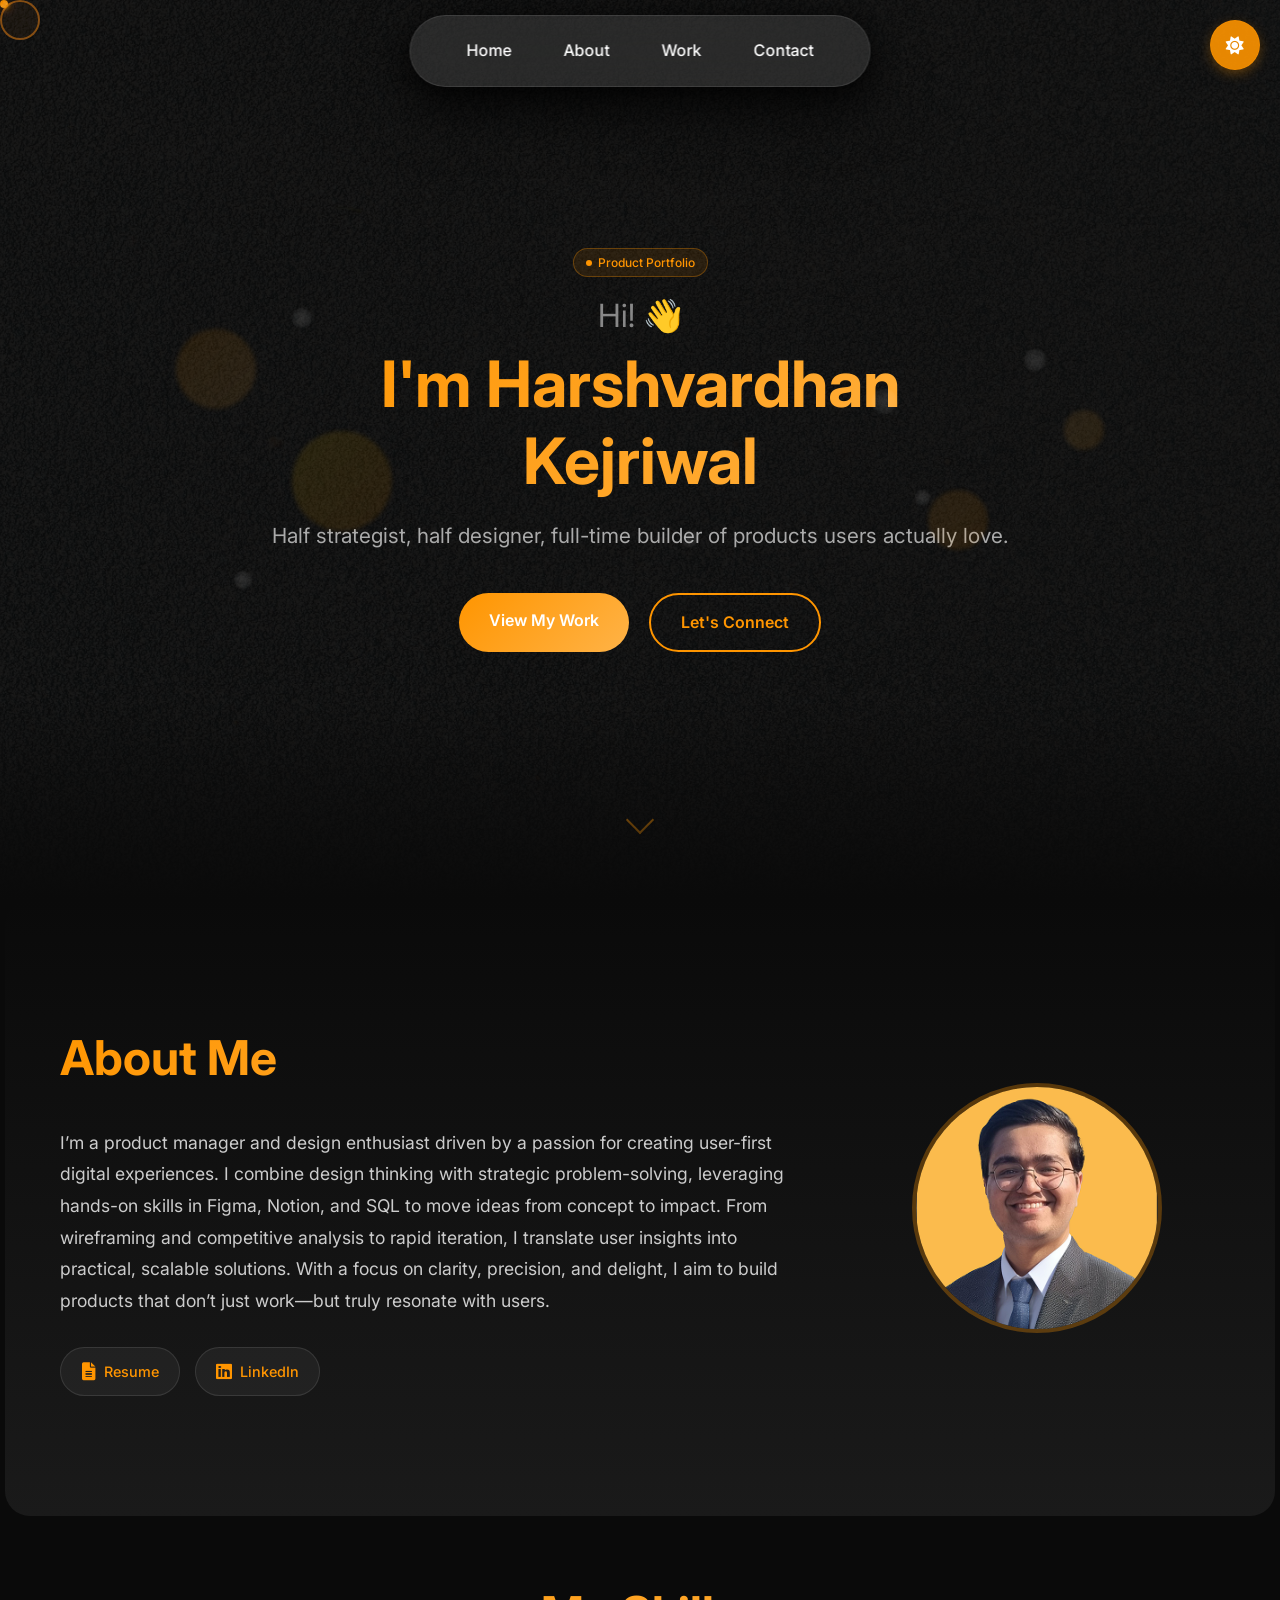
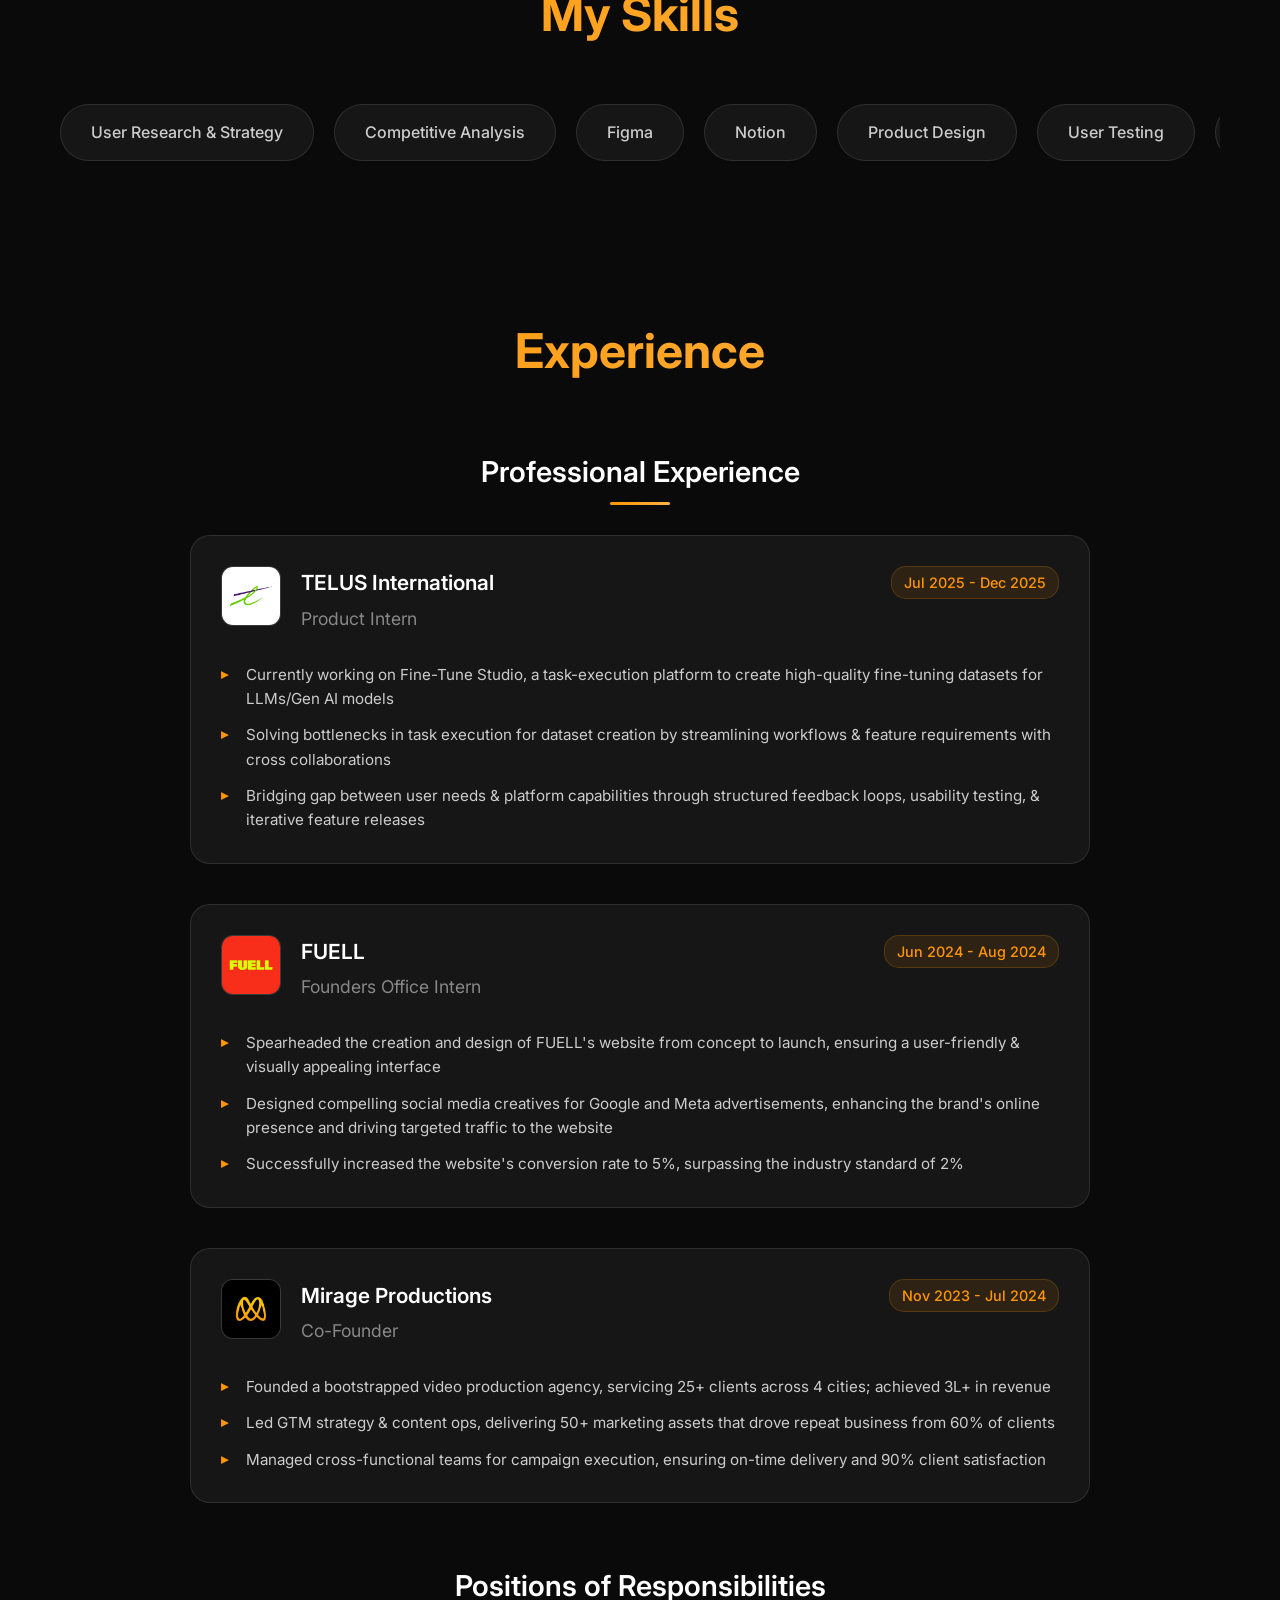
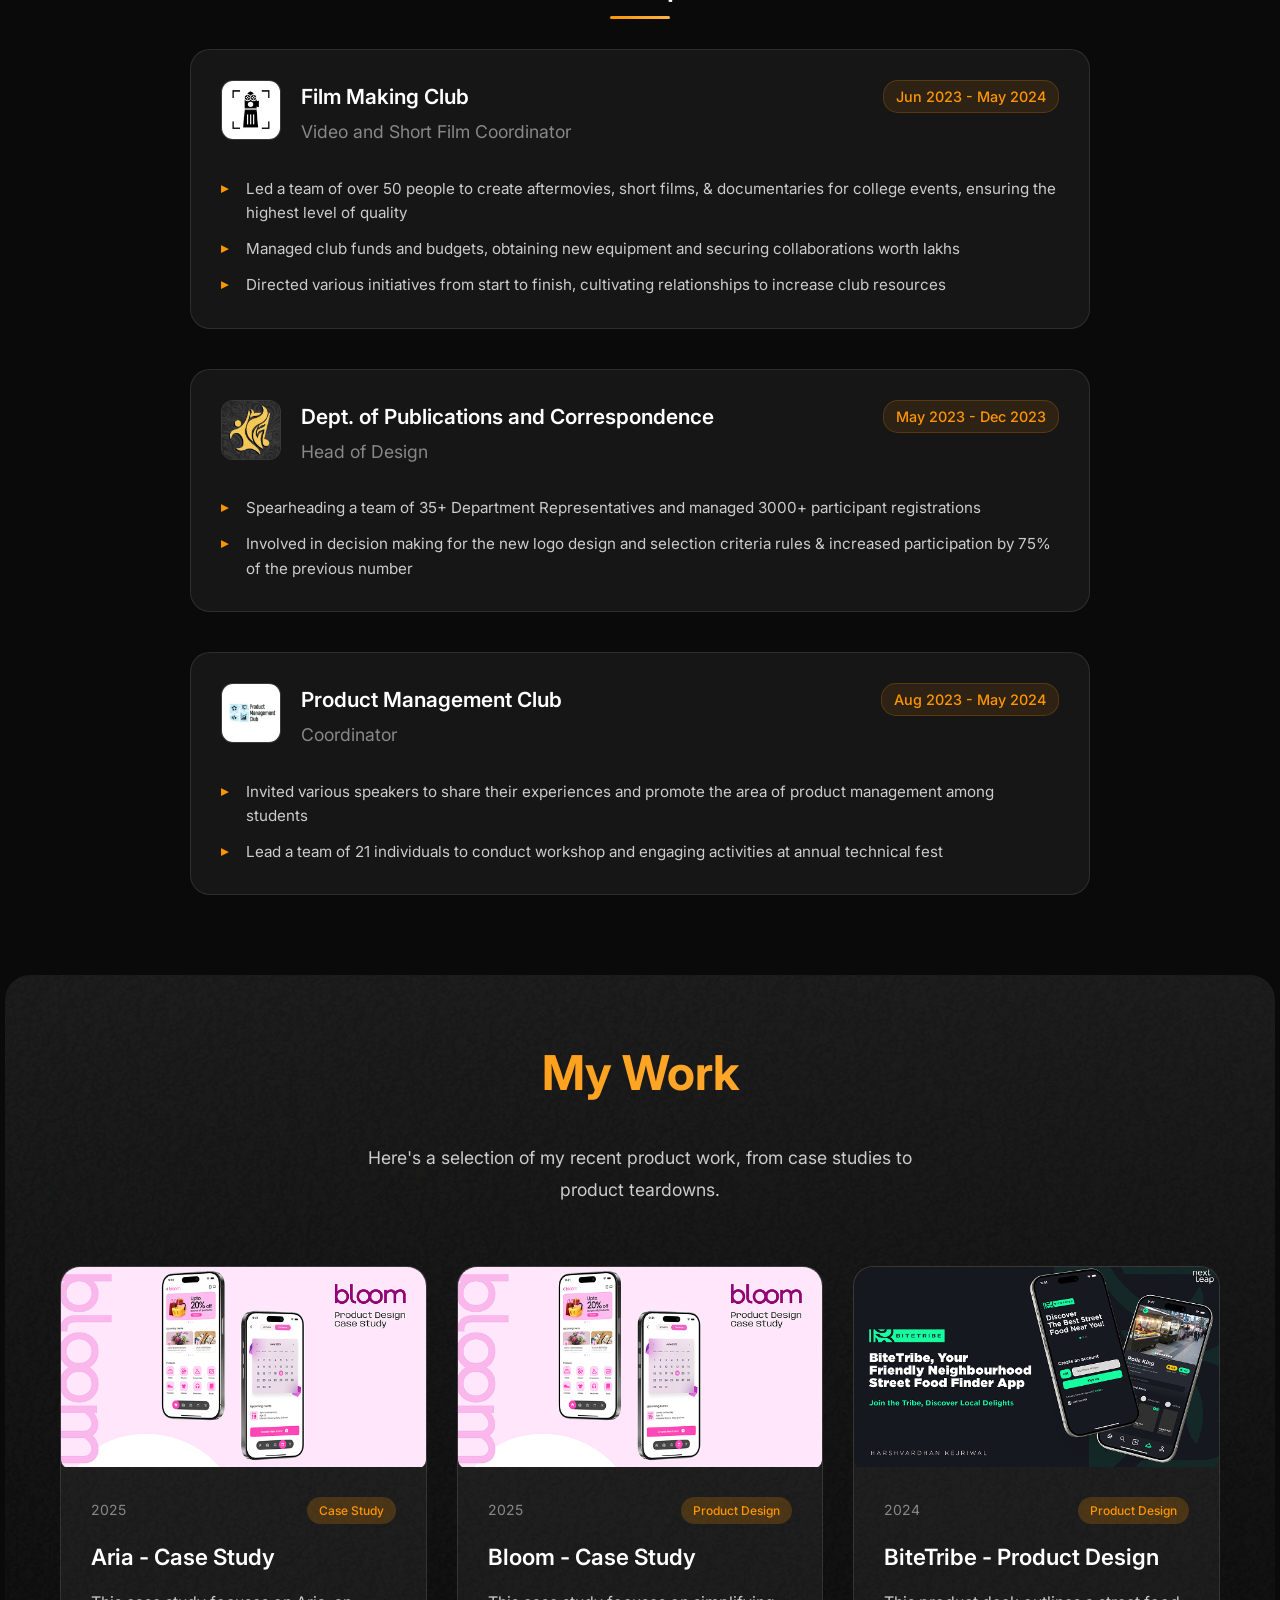
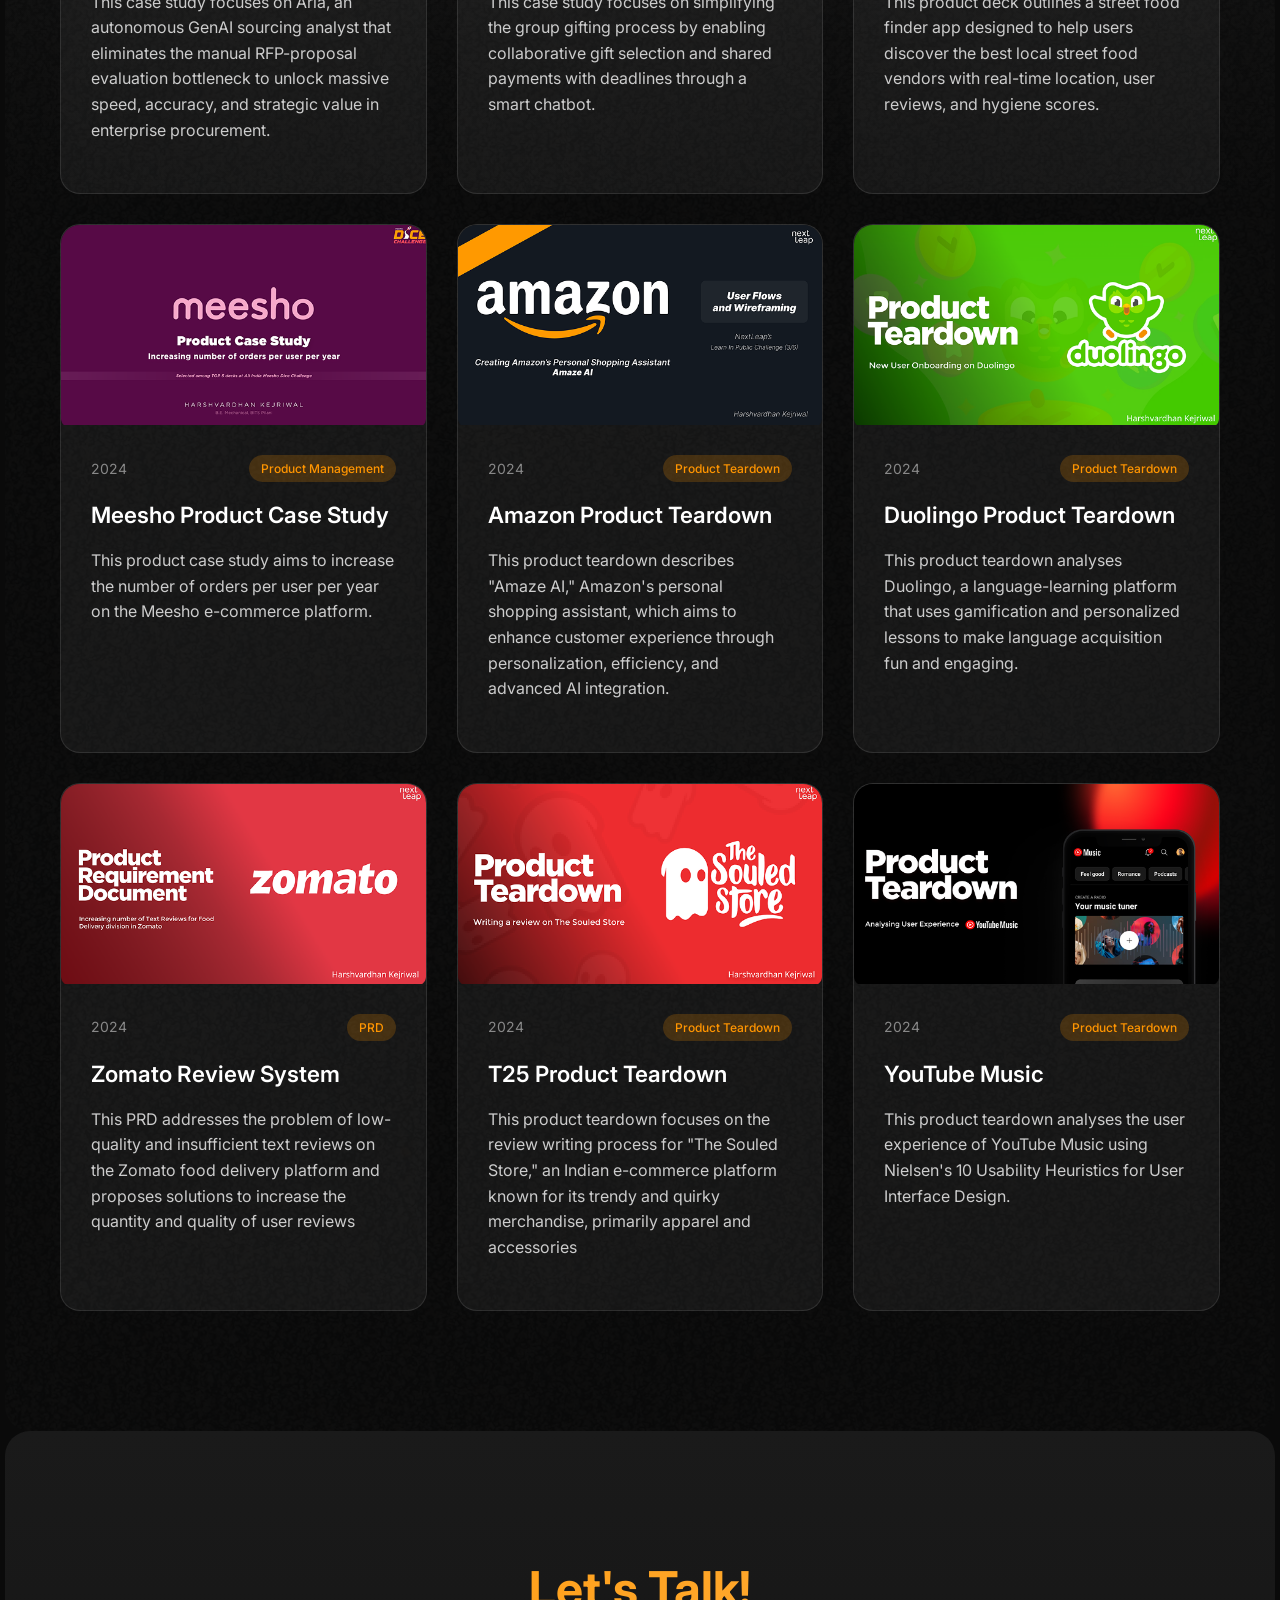
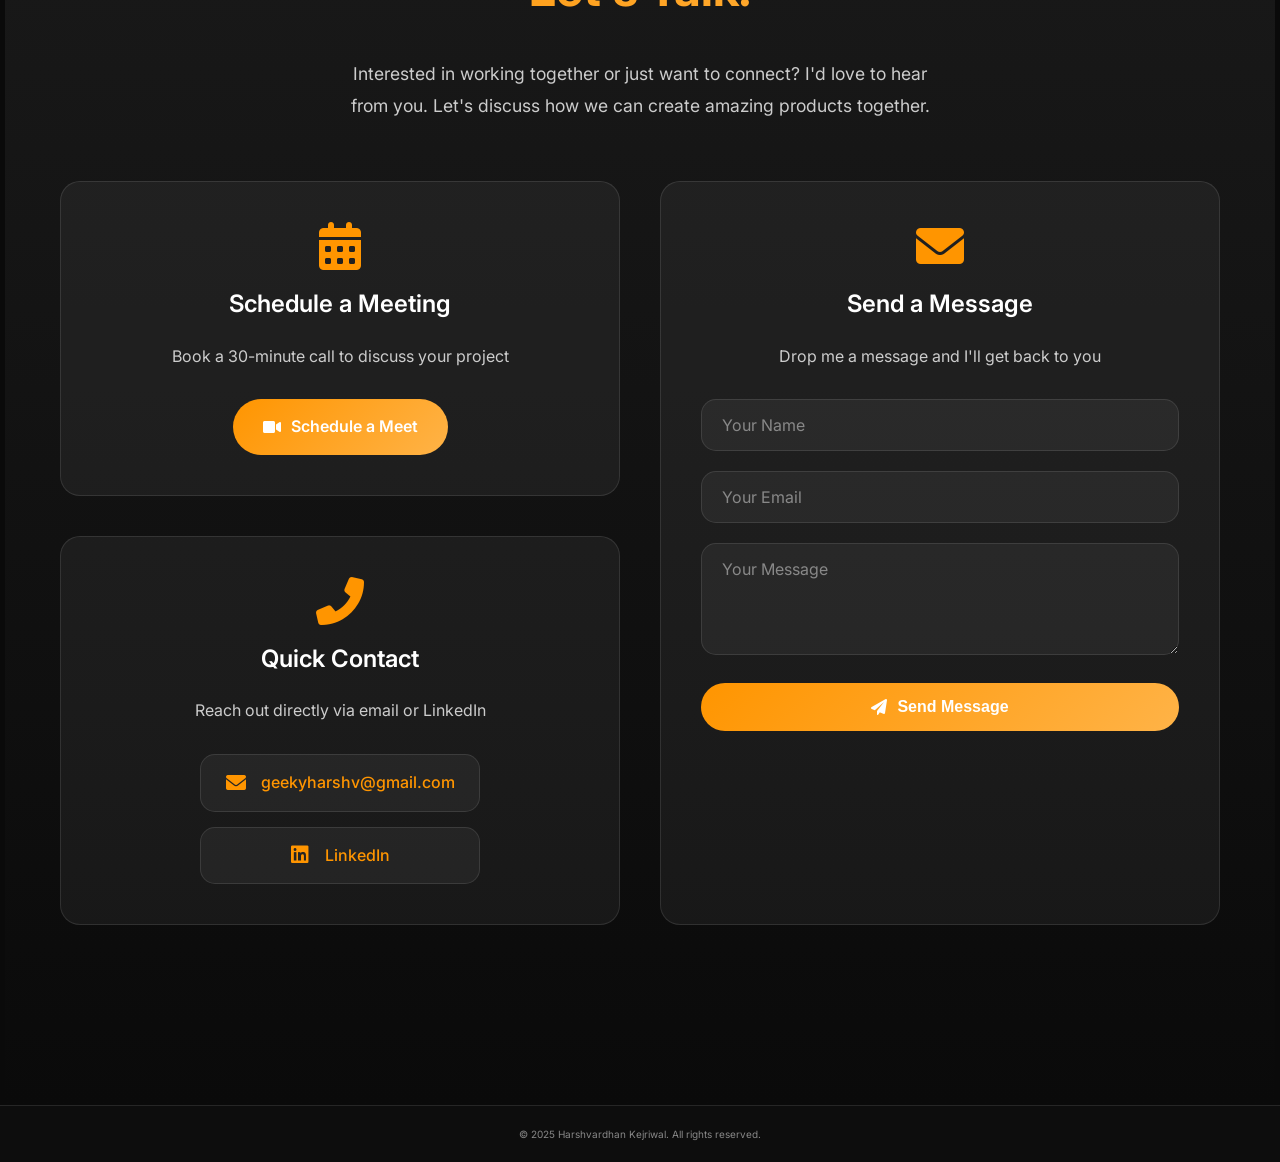
==== index.html @ 842f44b6 "Add EMA Case Study project card Added a new project card for the EMA Case Study, detailing the Aria " ====
<!DOCTYPE html>
<html lang="en">
<head>
    <meta charset="UTF-8">
    <meta name="viewport" content="width=device-width, initial-scale=1.0">
    <title>Harshvardhan Kejriwal - Product Manager</title>
    <link rel="stylesheet" href="styles.css">
    <link href="https://fonts.googleapis.com/css2?family=Inter:wght@300;400;500;600;700&display=swap" rel="stylesheet">
    <link rel="stylesheet" href="https://cdnjs.cloudflare.com/ajax/libs/font-awesome/6.0.0/css/all.min.css">
</head>
<body>
    <!-- Navigation -->
    <nav class="navbar">
        <div class="nav-container">
            <div class="hamburger">
                <span class="bar"></span>
                <span class="bar"></span>
                <span class="bar"></span>
            </div>
            <ul class="nav-menu">
                <li class="nav-item">
                    <a href="#home" class="nav-link">Home</a>
                </li>
                <li class="nav-item">
                    <a href="#about" class="nav-link">About</a>
                </li>
                <li class="nav-item">
                    <a href="#work" class="nav-link">Work</a>
                </li>
                <li class="nav-item">
                    <a href="#contact" class="nav-link">Contact</a>
                </li>
            </ul>
        </div>
    </nav>

    <!-- Theme Toggle Button (separate from navbar) -->
    <button class="theme-toggle" id="themeToggle" aria-label="Toggle dark/light mode">
        <i class="fas fa-sun" id="themeIcon"></i>
    </button>

    <!-- Hero Section -->
    <section id="home" class="hero">
        <div class="hero-container">
            <div class="hero-content">
                <div class="hero-shapes">
                    <div class="shape shape-1"></div>
                    <div class="shape shape-2"></div>
                    <div class="shape shape-3"></div>
                    <div class="shape shape-4"></div>
                    <div class="highlight-circle highlight-1"></div>
                    <div class="highlight-circle highlight-2"></div>
                    <div class="highlight-circle highlight-3"></div>
                    <div class="highlight-circle highlight-4"></div>
                    <div class="highlight-circle highlight-5"></div>
                    <div class="highlight-circle highlight-6"></div>
                </div>
                <div class="hero-text">
                    <div class="portfolio-banner">
                        <div class="blinking-dot"></div>
                        <span class="banner-text">Product Portfolio</span>
                    </div>
                    <h1 class="hero-title">
                        <span class="greeting">Hi! 👋</span>
                        <span class="name">
                            <span class="name-line-1">I'm Harshvardhan</span>
                            <span class="name-line-2">Kejriwal</span>
                        </span>
                    </h1>
                    <p class="hero-subtitle">Half strategist, half designer, full-time builder of products users actually love.</p>
                    <div class="hero-cta">
                        <a href="#work" class="btn btn-primary">View My Work</a>
                        <a href="#contact" class="btn btn-secondary">Let's Connect</a>
                    </div>
                </div>
            </div>
        </div>
        <div class="scroll-indicator">
            <div class="scroll-arrow"></div>
        </div>
    </section>

    <!-- About Section -->
    <section id="about" class="about">
        <div class="container">
            <div class="about-content">
                <div class="about-text">
                    <h2 class="section-title">About Me</h2>
                    <p class="about-description">
                     I’m a product manager and design enthusiast driven by a passion for creating user-first digital experiences. I combine design thinking with strategic problem-solving, leveraging hands-on skills in Figma, Notion, and SQL to move ideas from concept to impact. From wireframing and competitive analysis to rapid iteration, I translate user insights into practical, scalable solutions. With a focus on clarity, precision, and delight, I aim to build products that don’t just work—but truly resonate with users.</p>
                    <div class="contact-info">
                        
                        <div class="social-links">
                            <a href="https://drive.google.com/file/d/12u9jmkGFgWWk73PGQiX0jf3gZsMdzlxS/view?usp=sharing" target="_blank" class="social-link resume-btn">
                                <i class="fas fa-file-alt"></i>
                                <span>Resume</span>
                            </a>
                            <a href="https://www.linkedin.com/in/harshvkejriwal/" class="social-link">
                                <i class="fab fa-linkedin"></i>
                                <span>LinkedIn</span>
                            </a>
                        </div>
                    </div>
                </div>
                <div class="about-image">
                    <img src="images/pfp.png" alt="Harshvardhan Kejriwal" class="profile-image">
                </div>
            </div>
        </div>
    </section>

    <!-- Skills Section -->
    <section class="skills">
        <div class="container">
            <h2 class="section-title">My Skills</h2>
            <div class="skills-banner">
                <div class="skills-track">
                    <div class="skill-item">User Research & Strategy</div>
                    <div class="skill-item">Competitive Analysis</div>
                    <div class="skill-item">Figma</div>
                    <div class="skill-item">Notion</div>
                    <div class="skill-item">Product Design</div>
                    <div class="skill-item">User Testing</div>
                    <div class="skill-item">Wireframing</div>
                    <div class="skill-item">SQL</div>
                    <div class="skill-item">Agile Methodology</div>
                    <div class="skill-item">Data Analysis</div>
                    <div class="skill-item">Product Strategy</div>
                    <div class="skill-item">Market Research</div>
                    <div class="skill-item">User Experience Design</div>
                    <div class="skill-item">Product Management</div>
                    <div class="skill-item">Strategic Planning</div>
                    <div class="skill-item">User Research & Strategy</div>
                    <div class="skill-item">Competitive Analysis</div>
                    <div class="skill-item">Figma</div>
                    <div class="skill-item">Notion</div>
                    <div class="skill-item">Product Design</div>
                    <div class="skill-item">User Testing</div>
                    <div class="skill-item">Wireframing</div>
                    <div class="skill-item">SQL</div>
                    <div class="skill-item">Agile Methodology</div>
                    <div class="skill-item">Data Analysis</div>
                    <div class="skill-item">Product Strategy</div>
                    <div class="skill-item">Market Research</div>
                    <div class="skill-item">User Experience Design</div>
                    <div class="skill-item">Product Management</div>
                    <div class="skill-item">Strategic Planning</div>
                    <div class="skill-item">User Research & Strategy</div>
                    <div class="skill-item">Competitive Analysis</div>
                    <div class="skill-item">Figma</div>
                    <div class="skill-item">Notion</div>
                    <div class="skill-item">Product Design</div>
                    <div class="skill-item">User Testing</div>
                    <div class="skill-item">Wireframing</div>
                    <div class="skill-item">SQL</div>
                    <div class="skill-item">Agile Methodology</div>
                    <div class="skill-item">Data Analysis</div>
                    <div class="skill-item">Product Strategy</div>
                    <div class="skill-item">Market Research</div>
                    <div class="skill-item">User Experience Design</div>
                    <div class="skill-item">Product Management</div>
                    <div class="skill-item">Strategic Planning</div>
                </div>
            </div>
            
            <!-- Second skills banner - mobile only, scrolls left to right -->
            <div class="skills-banner-reverse">
                <div class="skills-track-reverse">
                    <div class="skill-item">User Research & Strategy</div>
                    <div class="skill-item">Competitive Analysis</div>
                    <div class="skill-item">Figma</div>
                    <div class="skill-item">Notion</div>
                    <div class="skill-item">Product Design</div>
                    <div class="skill-item">User Testing</div>
                    <div class="skill-item">Wireframing</div>
                    <div class="skill-item">SQL</div>
                    <div class="skill-item">Agile Methodology</div>
                    <div class="skill-item">Data Analysis</div>
                    <div class="skill-item">Product Strategy</div>
                    <div class="skill-item">Market Research</div>
                    <div class="skill-item">User Experience Design</div>
                    <div class="skill-item">Product Management</div>
                    <div class="skill-item">Strategic Planning</div>
                    <div class="skill-item">User Research & Strategy</div>
                    <div class="skill-item">Competitive Analysis</div>
                    <div class="skill-item">Figma</div>
                    <div class="skill-item">Notion</div>
                    <div class="skill-item">Product Design</div>
                    <div class="skill-item">User Testing</div>
                    <div class="skill-item">Wireframing</div>
                    <div class="skill-item">SQL</div>
                    <div class="skill-item">Agile Methodology</div>
                    <div class="skill-item">Data Analysis</div>
                    <div class="skill-item">Product Strategy</div>
                    <div class="skill-item">Market Research</div>
                    <div class="skill-item">User Experience Design</div>
                    <div class="skill-item">Product Management</div>
                    <div class="skill-item">Strategic Planning</div>
                    <div class="skill-item">User Research & Strategy</div>
                    <div class="skill-item">Competitive Analysis</div>
                    <div class="skill-item">Figma</div>
                    <div class="skill-item">Notion</div>
                    <div class="skill-item">Product Design</div>
                    <div class="skill-item">User Testing</div>
                    <div class="skill-item">Wireframing</div>
                    <div class="skill-item">SQL</div>
                    <div class="skill-item">Agile Methodology</div>
                    <div class="skill-item">Data Analysis</div>
                    <div class="skill-item">Product Strategy</div>
                    <div class="skill-item">Market Research</div>
                    <div class="skill-item">User Experience Design</div>
                    <div class="skill-item">Product Management</div>
                    <div class="skill-item">Strategic Planning</div>
                </div>
            </div>
        </div>
    </section>

    <!-- Experience Section -->
    <section class="experience">
        <div class="container">
            <h2 class="section-title">Experience</h2>
            
            <!-- Professional Experience -->
            <div class="experience-subsection">
                <h3 class="subsection-title">Professional Experience</h3>
                <div class="experience-list">
                    <!-- TELUS International -->
                    <div class="experience-item">
                        <div class="experience-header">
                            <div class="company-logo">
                                <img src="images/telus.png" alt="TELUS International Logo" class="logo-placeholder">
                            </div>
                            <div class="company-details">
                                <div class="company-info">
                                    <h4 class="company-name">TELUS International</h4>
                                    <p class="company-location">Product Intern</p>
                                </div>
                                <div class="date-info">
                                    <p class="date-range">Jul 2025 - Dec 2025</p>
                                </div>
                            </div>
                        </div>
                        <div class="experience-description">
                            <ul class="experience-points">
                                <li>Currently working on Fine-Tune Studio, a task-execution platform to create high-quality fine-tuning datasets for LLMs/Gen AI models</li>
                                <li>Solving bottlenecks in task execution for dataset creation by streamlining workflows & feature requirements with cross collaborations</li>
                                <li>Bridging gap between user needs & platform capabilities through structured feedback loops, usability testing, & iterative feature releases</li>
                            </ul>
                        </div>
                    </div>

                    <!-- FUELL -->
                    <div class="experience-item">
                        <div class="experience-header">
                            <div class="company-logo">
                                <img src="images/fuell.png" alt="FUELL Logo" class="logo-placeholder">
                            </div>
                            <div class="company-details">
                                <div class="company-info">
                                    <h4 class="company-name">FUELL</h4>
                                    <p class="company-location">Founders Office Intern</p>
                                </div>
                                <div class="date-info">
                                    <p class="date-range">Jun 2024 - Aug 2024</p>
                                </div>
                            </div>
                        </div>
                        <div class="experience-description">
                            <ul class="experience-points">
                                <li>Spearheaded the creation and design of FUELL's website from concept to launch, ensuring a user-friendly & visually appealing interface</li>
                                <li>Designed compelling social media creatives for Google and Meta advertisements, enhancing the brand's online presence and driving targeted traffic to the website</li>
                                <li>Successfully increased the website's conversion rate to 5%, surpassing the industry standard of 2%</li>
                            </ul>
                        </div>
                    </div>

                    <!-- Mirage Productions -->
                    <div class="experience-item">
                        <div class="experience-header">
                            <div class="company-logo">
                                <img src="images/mirage.png" alt="Mirage Productions Logo" class="logo-placeholder">
                            </div>
                            <div class="company-details">
                                <div class="company-info">
                                    <h4 class="company-name">Mirage Productions</h4>
                                    <p class="company-location">Co-Founder</p>
                                </div>
                                <div class="date-info">
                                    <p class="date-range">Nov 2023 - Jul 2024</p>
                                </div>
                            </div>
                        </div>
                        <div class="experience-description">
                            <ul class="experience-points">
                                <li>Founded a bootstrapped video production agency, servicing 25+ clients across 4 cities; achieved 3L+ in revenue</li>
                                <li>Led GTM strategy & content ops, delivering 50+ marketing assets that drove repeat business from 60% of clients</li>
                                <li>Managed cross-functional teams for campaign execution, ensuring on-time delivery and 90% client satisfaction</li>
                            </ul>
                        </div>
                    </div>
                </div>
            </div>

            <!-- Positions of Responsibilities -->
            <div class="experience-subsection">
                <h3 class="subsection-title">Positions of Responsibilities</h3>
                <div class="experience-list">
                    <!-- Film Making Club -->
                    <div class="experience-item">
                        <div class="experience-header">
                            <div class="company-logo">
                                <img src="images/fmac.png" alt="Film Making Club Logo" class="logo-placeholder">
                            </div>
                            <div class="company-details">
                                <div class="company-info">
                                    <h4 class="company-name">Film Making Club</h4>
                                    <p class="company-location">Video and Short Film Coordinator</p>
                                </div>
                                <div class="date-info">
                                    <p class="date-range">Jun 2023 - May 2024</p>
                                </div>
                            </div>
                        </div>
                        <div class="experience-description">
                            <ul class="experience-points">
                                <li>Led a team of over 50 people to create aftermovies, short films, & documentaries for college events, ensuring the highest level of quality</li>
                                <li>Managed club funds and budgets, obtaining new equipment and securing collaborations worth lakhs</li>
                                <li>Directed various initiatives from start to finish, cultivating relationships to increase club resources</li>
                            </ul>
                        </div>
                    </div>

                    <!-- Department of Publications and Correspondence -->
                    <div class="experience-item">
                        <div class="experience-header">
                            <div class="company-logo">
                                <img src="images/oasis.png" alt="DPC Logo" class="logo-placeholder">
                            </div>
                            <div class="company-details">
                                <div class="company-info">
                                    <h4 class="company-name">Dept. of Publications and Correspondence</h4>
                                    <p class="company-location">Head of Design</p>
                                </div>
                                <div class="date-info">
                                    <p class="date-range">May 2023 - Dec 2023</p>
                                </div>
                            </div>
                        </div>
                        <div class="experience-description">
                            <ul class="experience-points">
                                <li>Spearheading a team of 35+ Department Representatives and managed 3000+ participant registrations</li>
                                <li>Involved in decision making for the new logo design and selection criteria rules & increased participation by 75% of the previous number</li>
                            </ul>
                        </div>
                    </div>

                    <!-- Product Management Club -->
                    <div class="experience-item">
                        <div class="experience-header">
                            <div class="company-logo">
                                <img src="images/pmc.png" alt="Product Management Club Logo" class="logo-placeholder">
                            </div>
                            <div class="company-details">
                                <div class="company-info">
                                    <h4 class="company-name">Product Management Club</h4>
                                    <p class="company-location">Coordinator</p>
                                </div>
                                <div class="date-info">
                                    <p class="date-range">Aug 2023 - May 2024</p>
                                </div>
                            </div>
                        </div>
                        <div class="experience-description">
                            <ul class="experience-points">
                                <li>Invited various speakers to share their experiences and promote the area of product management among students</li>
                                <li>Lead a team of 21 individuals to conduct workshop and engaging activities at annual technical fest</li>
                            </ul>
                        </div>
                    </div>
                </div>
            </div>
        </div>
    </section>

    <!-- Work Section -->
    <section id="work" class="work">
        <div class="container">
            <h2 class="section-title">My Work</h2>
            <p class="work-subtitle">Here's a selection of my recent product work, from case studies to product teardowns.</p>
            
            <div class="projects-grid">
                
                <!-- EMA Case Study -->
                <a href="https://drive.google.com/file/d/1yDCUjzxm9ShjIXwjKSyTzYpNZ_ElBjl3/view?usp=sharing" class="project-card" data-category="design">
                    <div class="project-image">
                        <img src="images/bloom.png" alt="EMA Case Study" class="project-img">
                    </div>
                    <div class="project-content">
                        <div class="project-meta">
                            <span class="project-year">2025</span>
                            <span class="project-type">Case Study</span>
                        </div>
                        <h3 class="project-title">Aria - Case Study</h3>
                        <p class="project-description">
                        This case study focuses on Aria, an autonomous GenAI sourcing analyst that eliminates the manual RFP-proposal evaluation bottleneck to unlock massive speed, accuracy, and strategic value in enterprise procurement. 
                        </p>
                    </div>
                </a>
                
                <!-- Bloom Case Study -->
                <a href="https://drive.google.com/file/d/1uABI4qxFyr0lM6EVst3Oq7-FRAPfyvZG/view?usp=drive_link" class="project-card" data-category="design">
                    <div class="project-image">
                        <img src="images/bloom.png" alt="Bloom Case Study" class="project-img">
                    </div>
                    <div class="project-content">
                        <div class="project-meta">
                            <span class="project-year">2025</span>
                            <span class="project-type">Product Design</span>
                        </div>
                        <h3 class="project-title">Bloom - Case Study</h3>
                        <p class="project-description">
                        This case study focuses on simplifying the group gifting process by enabling collaborative gift selection and shared payments with deadlines through a smart chatbot.
                        </p>
                    </div>
                </a>

                <!-- BiteTribe -->
                <a href="https://drive.google.com/file/d/1mgnSDeqNPqGFuQa694yXzxkPEVkaaM9B/view?usp=drive_link" class="project-card" data-category="design">
                    <div class="project-image">
                        <img src="images/bt.png" alt="BiteTribe Product Design" class="project-img">
                    </div>
                    <div class="project-content">
                        <div class="project-meta">
                            <span class="project-year">2024</span>
                            <span class="project-type">Product Design</span>
                        </div>
                        <h3 class="project-title">BiteTribe - Product Design</h3>
                        <p class="project-description">
                        This product deck outlines a street food finder app designed to help users discover the best local street food vendors with real-time location, user reviews, and hygiene scores.
                        </p>
                    </div>
                </a>

                <!-- Meesho Product Case Study -->
                <a href="https://drive.google.com/file/d/1wNWatgPhbiWmhdEem_dWnPqIXs8WTe4U/view?usp=drive_link" class="project-card" data-category="management">
                    <div class="project-image">
                        <img src="images/meesho.png" alt="Meesho Product Case Study" class="project-img">
                    </div>
                    <div class="project-content">
                        <div class="project-meta">
                            <span class="project-year">2024</span>
                            <span class="project-type">Product Management</span>
                        </div>
                        <h3 class="project-title">Meesho Product Case Study</h3>
                        <p class="project-description">
                        This product case study aims to increase the number of orders per user per year on the Meesho e-commerce platform.
                        </p>
                    </div>
                </a>

                <!-- Amazon Product Teardown -->
                <a href="https://drive.google.com/file/d/1ET9tz7u6yk0K_PJv2mmPDiyQP0XYNQAS/view?usp=drive_link" class="project-card" data-category="research">
                    <div class="project-image">
                        <img src="images/amazon.png" alt="Amazon Product Teardown" class="project-img">
                    </div>
                    <div class="project-content">
                        <div class="project-meta">
                            <span class="project-year">2024</span>
                            <span class="project-type">Product Teardown</span>
                        </div>
                        <h3 class="project-title">Amazon Product Teardown</h3>
                        <p class="project-description">
                        This product teardown describes "Amaze AI," Amazon's personal shopping assistant, which aims to enhance customer experience through personalization, efficiency, and advanced AI integration.
                        </p>
                    </div>
                </a>

                <!-- Duolingo Product Teardown -->
                <a href="https://drive.google.com/file/d/1VDbjs-w2ZZbPl_LgHz4uC6kezXgsH-TI/view?usp=drive_link" class="project-card" data-category="research">
                    <div class="project-image">
                        <img src="images/duolingo.png" alt="Duolingo Product Teardown" class="project-img">
                    </div>
                    <div class="project-content">
                        <div class="project-meta">
                            <span class="project-year">2024</span>
                            <span class="project-type">Product Teardown</span>
                        </div>
                        <h3 class="project-title">Duolingo Product Teardown</h3>
                        <p class="project-description">
                        This product teardown analyses Duolingo, a language-learning platform that uses gamification and personalized lessons to make language acquisition fun and engaging.
                        </p>
                    </div>
                </a>

                <!-- Zomato Review System -->
                <a href="https://drive.google.com/file/d/1OPdR9JS7C1Lm8eHSGK_4gFuQCdfkPIEX/view?usp=drive_link" class="project-card" data-category="research">
                    <div class="project-image">
                        <img src="images/zomato.png" alt="Zomato Review System" class="project-img">
                    </div>
                    <div class="project-content">
                        <div class="project-meta">
                            <span class="project-year">2024</span>
                            <span class="project-type">PRD</span>
                        </div>
                        <h3 class="project-title">Zomato Review System</h3>
                        <p class="project-description">
                         This PRD addresses the problem of low-quality and insufficient text reviews on the Zomato food delivery platform and proposes solutions to increase the quantity and quality of user reviews
                        </p>
                    </div>
                </a>

                <!-- TSS Product Teardown -->
                <a href="https://drive.google.com/file/d/1P9uy7VGLYPt-bRIsCQ5pqGwHHIjxQ-As/view?usp=drive_link" class="project-card" data-category="research">
                    <div class="project-image">
                        <img src="images/ss.png" alt="T25 Product Teardown" class="project-img">
                    </div>
                    <div class="project-content">
                        <div class="project-meta">
                            <span class="project-year">2024</span>
                            <span class="project-type">Product Teardown</span>
                        </div>
                        <h3 class="project-title">T25 Product Teardown</h3>
                        <p class="project-description">
                        This product teardown focuses on the review writing process for "The Souled Store," an Indian e-commerce platform known for its trendy and quirky merchandise, primarily apparel and accessories
                        </p>
                    </div>
                </a>

                <!-- YouTube Music -->
                <a href="https://drive.google.com/file/d/1nW-BtXERupl1OCM-VEqcnp9kx5ZgH3u5/view?usp=drive_link" class="project-card" data-category="research">
                    <div class="project-image">
                        <img src="images/yt.png" alt="YouTube Music Teardown" class="project-img">
                    </div>
                    <div class="project-content">
                        <div class="project-meta">
                            <span class="project-year">2024</span>
                            <span class="project-type">Product Teardown</span>
                        </div>
                        <h3 class="project-title">YouTube Music</h3>
                        <p class="project-description">
                         This product teardown analyses the user experience of YouTube Music using Nielsen's 10 Usability Heuristics for User Interface Design.
                        </p>
                    </div>
                </a>
            </div>
            </div>
        </div>
    </section>

    <!-- Contact Section -->
    <section id="contact" class="contact">
        <div class="container">
            <div class="contact-header">
                <h2 class="section-title">Let's Talk!</h2>
                <p class="contact-description">
                    Interested in working together or just want to connect? I'd love to hear from you. 
                    Let's discuss how we can create amazing products together.
                </p>
            </div>
            
            <div class="contact-options">
                <!-- Schedule Meeting Option -->
                <div class="contact-option calendly-option">
                    <div class="option-header">
                        <i class="fas fa-calendar-alt"></i>
                        <h3>Schedule a Meeting</h3>
                    </div>
                    <p class="option-description">Book a 30-minute call to discuss your project</p>
                    <a href="https://calendly.com/harshvardhankejriwal" target="_blank" class="calendly-btn">
                        <i class="fas fa-video"></i>
                        Schedule a Meet
                    </a>
                </div>

                <!-- Contact Form Option -->
                <div class="contact-option contact-form-option">
                    <div class="option-header">
                        <i class="fas fa-envelope"></i>
                        <h3>Send a Message</h3>
                    </div>
                    <p class="option-description">Drop me a message and I'll get back to you</p>
                    
                    <form action="https://formspree.io/f/xqadjany" method="post" class="contact-form">
                       <div class="contact-form"> 
                        <div class="form-group">
                            <input type="text" id="name" name="name" placeholder="Your Name" required>
                        </div>
                        <div class="form-group">
                            <input type="email" id="email" name="email" placeholder="Your Email" required>
                        </div>
                        <div class="form-group">
                            <textarea id="message" name="message" placeholder="Your Message" rows="4" required></textarea>
                        </div>
                        <button type="submit" class="form-submit">
                            <i class="fas fa-paper-plane"></i>
                            Send Message
                        </button>
                       </div> 
                    </form>
                </div>

                <!-- Quick Contact Option -->
                <div class="contact-option quick-contact-option">
                    <div class="option-header">
                        <i class="fas fa-phone-alt"></i>
                        <h3>Quick Contact</h3>
                    </div>
                    <p class="option-description">Reach out directly via email or LinkedIn</p>
                    <div class="contact-methods">
                        <a href="mailto:geekyharshv@gmail.com" class="contact-method">
                            <i class="fas fa-envelope"></i>
                            <span>geekyharshv@gmail.com</span>
                        </a>
                        <a href="https://www.linkedin.com/in/harshvkejriwal/" class="contact-method">
                            <i class="fab fa-linkedin"></i>
                            <span>LinkedIn</span>
                        </a>
                    </div>
                </div>
            </div>

            
        </div>
    </section>

    <!-- Footer -->
    <footer class="footer">
        <div class="container">
            <div class="footer-content">
                <p>&copy; 2025 Harshvardhan Kejriwal. All rights reserved.</p>
            </div>
        </div>
    </footer>

    <!-- Mobile Theme Toggle (separate from header) -->
    <button class="mobile-theme-toggle" id="mobileThemeToggle" aria-label="Toggle dark/light mode">
        <i class="fas fa-sun" id="mobileThemeIcon"></i>
    </button>

    <!-- Custom Cursor -->
    <div class="custom-cursor">
        <div class="cursor-dot"></div>
        <div class="cursor-outline"></div>
    </div>

    <script src="script.js"></script>
</body>
</html>
---- styles.css ----
/* CSS Variables for Theme Support */
:root {
    /* Dark theme (default) */
    --bg-primary: #0a0a0a;
    --bg-secondary: #1a1a1a;
    --bg-tertiary: #0D0D0D;
    --text-primary: #ffffff;
    --text-secondary: #ccc;
    --text-muted: #888;
    --border-color: rgba(255, 255, 255, 0.1);
    --border-hover: rgba(255, 149, 0, 0.3);
    --card-bg: rgba(255, 255, 255, 0.05);
    --card-bg-hover: rgba(255, 255, 255, 0.08);
    --navbar-bg: rgba(255, 255, 255, 0.1);
    --navbar-mobile-bg: rgba(255, 255, 255, 0.1);
    --input-bg: rgba(255, 255, 255, 0.05);
    --input-bg-focus: rgba(255, 255, 255, 0.08);
    --shadow-color: rgba(0, 0, 0, 0.3);
}

/* Light theme */
[data-theme="light"] {
    --bg-primary: #ffffff;
    --bg-secondary: #f8f9fa;
    --bg-tertiary: #f1f3f4;
    --text-primary: #1a1a1a;
    --text-secondary: #4a4a4a;
    --text-muted: #6a6a6a;
    --border-color: rgba(0, 0, 0, 0.1);
    --border-hover: rgba(255, 149, 0, 0.4);
    --card-bg: rgba(0, 0, 0, 0.03);
    --card-bg-hover: rgba(0, 0, 0, 0.06);
    --navbar-bg: rgba(255, 255, 255, 0.1);
    --navbar-mobile-bg: rgba(255, 255, 255, 0.1);
    --input-bg: rgba(0, 0, 0, 0.05);
    --input-bg-focus: rgba(0, 0, 0, 0.08);
    --shadow-color: rgba(0, 0, 0, 0.1);
}

/* Reset and Base Styles */
* {
    margin: 0;
    padding: 0;
    box-sizing: border-box;
}

html {
    scroll-behavior: smooth;
}

/* Disable smooth scrolling on mobile devices for better performance */
@media (max-width: 768px) {
    html {
        scroll-behavior: auto !important;
    }
    
    * {
        scroll-behavior: auto !important;
    }
}

body {
    font-family: 'Inter', sans-serif;
    background-color: var(--bg-primary);
    color: var(--text-primary);
    line-height: 1.6;
    overflow-x: hidden;
    transition: background-color 0.3s ease, color 0.3s ease;
}

.container {
    max-width: 1200px;
    margin: 0 auto;
    padding: 0 20px;
}

/* Navigation */
.navbar {
    position: fixed;
    top: 15px;
    left: 50%;
    transform: translateX(-50%);
    width: auto;
    min-width: 400px;
    border-radius: 50px;
    background: var(--navbar-bg);
    backdrop-filter: blur(30px);
    -webkit-backdrop-filter: blur(30px);
    border: 1px solid var(--border-color);
    z-index: 1000;
    transition: all 0.3s ease;
    box-shadow: 0 20px 60px rgba(0, 0, 0, 0.6), 
                0 12px 40px rgba(0, 0, 0, 0.4),
                0 6px 20px rgba(0, 0, 0, 0.3),
                0 3px 10px rgba(0, 0, 0, 0.2);
}

.nav-container {
    max-width: 1200px;
    margin: 0 auto;
    padding: 0 40px;
    display: flex;
    justify-content: center;
    align-items: center;
    height: 70px;
}

.nav-menu {
    display: flex;
    list-style: none;
    gap: 20px;
}

.nav-link {
    color: var(--text-primary);
    text-decoration: none;
    font-weight: 500;
    padding: 8px 16px;
    border-radius: 25px;
    transition: all 0.3s ease;
    position: relative;
    outline: none;
}

.nav-link:focus {
    outline: none;
    box-shadow: none;
}

.nav-link:hover {
    background: rgba(255, 149, 0, 0.1);
    color: #ff9500;
}

.nav-link:active,
.nav-link.active {
    background: rgba(255, 149, 0, 0.1);
    color: #ff9500;
}

.hamburger {
    display: none;
    flex-direction: column;
    cursor: pointer;
    position: absolute;
    left: 20px;
    z-index: 1001;
}

.bar {
    width: 25px;
    height: 3px;
    background-color: #ffffff;
    margin: 3px 0;
    transition: 0.3s;
}

.mobile-contact-btn {
    display: none;
    padding: 8px 16px;
    background: linear-gradient(135deg, #ff9500 0%, #ffb347 100%);
    color: white;
    text-decoration: none;
    border-radius: 25px;
    font-weight: 600;
    font-size: 14px;
    transition: all 0.3s ease;
    position: absolute;
    right: 20px;
    z-index: 1001;
}

.mobile-contact-btn:hover {
    background: linear-gradient(135deg, #ffb347 0%, #ff9500 100%);
    transform: translateY(-2px);
    box-shadow: 0 5px 15px rgba(255, 149, 0, 0.4);
}

.theme-toggle {
    position: fixed;
    top: 20px;
    right: 20px;
    background: rgba(255, 149, 0, 0.9);
    border: 1px solid rgba(255, 149, 0, 0.4);
    border-radius: 50%;
    width: 50px;
    height: 50px;
    display: flex;
    align-items: center;
    justify-content: center;
    cursor: pointer;
    transition: all 0.3s ease;
    color: white;
    font-size: 18px;
    z-index: 1002;
    backdrop-filter: blur(30px);
    -webkit-backdrop-filter: blur(30px);
    box-shadow: 0 4px 12px rgba(255, 149, 0, 0.3);
}

.theme-toggle:hover {
    background: rgba(255, 149, 0, 1);
    border-color: rgba(255, 149, 0, 0.6);
    transform: scale(1.1);
    color: white;
    box-shadow: 0 6px 20px rgba(255, 149, 0, 0.4);
}

/* Light theme specific styling for navbar shadows */
[data-theme="light"] .navbar {
    box-shadow: 0 12px 40px rgba(87, 87, 87, 0.25), 
                0 6px 20px rgba(87, 87, 87, 0.15),
                0 3px 10px rgba(87, 87, 87, 0.1);
}

/* Light theme specific styling for desktop theme toggle */
[data-theme="light"] .theme-toggle {
    background: rgba(255, 149, 0, 0.9);
    border: 1px solid rgba(255, 149, 0, 0.4);
    color: white;
}

[data-theme="light"] .theme-toggle:hover {
    background: rgba(255, 149, 0, 1);
    border-color: rgba(255, 149, 0, 0.6);
    color: white;
    box-shadow: 0 6px 20px rgba(255, 149, 0, 0.4);
}

.theme-toggle:active {
    transform: scale(0.95);
}

/* Hide mobile theme toggle on desktop */
.mobile-theme-toggle {
    display: none;
}

/* Hero Section */
.hero {
    min-height: 100vh;
    display: flex;
    align-items: center;
    position: relative;
    overflow: hidden;
}

.hero::before {
    content: '';
    position: absolute;
    top: 0;
    left: 0;
    width: 100%;
    height: 100%;
    background-image: url('images/hero-texture.jpg');
    background-size: cover;
    background-position: center;
    background-repeat: no-repeat;
    opacity: 0.07;
    z-index: 1;
    pointer-events: none;
}

.hero::after {
    content: '';
    position: absolute;
    bottom: 0;
    left: 0;
    width: 100%;
    height: 200px;
    background: linear-gradient(to bottom, transparent 0%, var(--bg-primary) 100%);
    z-index: 5;
    pointer-events: none;
}

.hero-container {
    width: 100%;
    max-width: 1200px;
    margin: 0 auto;
    padding: 0 20px;
}

.hero-content {
    position: relative;
    z-index: 10;
}

.hero-shapes {
    position: absolute;
    top: 0;
    left: 0;
    width: 100%;
    height: 100%;
    z-index: 2;
    pointer-events: none;
}

.shape {
    position: absolute;
    border-radius: 50%;
    opacity: 0.1;
    animation: float 6s ease-in-out infinite;
    filter: blur(2px);
}

/* Small highlight circles for theme-aware background */
.highlight-circle {
    position: absolute;
    border-radius: 50%;
    opacity: 0.3;
    animation: float 8s ease-in-out infinite;
    filter: blur(1px);
}

/* Theme-aware colors for highlight circles */
[data-theme="dark"] .highlight-circle {
    background: radial-gradient(circle, rgba(255, 255, 255, 0.4) 0%, rgba(255, 255, 255, 0.1) 100%);
}

[data-theme="light"] .highlight-circle {
    background: radial-gradient(circle, rgba(255, 193, 7, 0.4) 0%, rgba(255, 193, 7, 0.1) 100%);
}

/* Individual highlight circle positions and sizes */
.highlight-1 {
    width: 20px;
    height: 20px;
    top: 15%;
    left: 20%;
    animation-delay: -1s;
}

.highlight-2 {
    width: 15px;
    height: 15px;
    top: 60%;
    right: 25%;
    animation-delay: -3s;
}

.highlight-3 {
    width: 25px;
    height: 25px;
    top: 35%;
    left: 70%;
    animation-delay: -5s;
}

.highlight-4 {
    width: 18px;
    height: 18px;
    top: 80%;
    left: 15%;
    animation-delay: -2s;
}

.highlight-5 {
    width: 22px;
    height: 22px;
    top: 25%;
    right: 15%;
    animation-delay: -4s;
}

.highlight-6 {
    width: 16px;
    height: 16px;
    top: 70%;
    right: 45%;
    animation-delay: -6s;
}

.shape-1 {
    width: 80px;
    height: 80px;
    background: linear-gradient(135deg, #ff9500 0%, #ffb347 100%);
    top: 20%;
    left: 10%;
    animation-delay: 0s;
}

.shape-2 {
    width: 60px;
    height: 60px;
    background: linear-gradient(135deg, #ffa726 0%, #ff8f00 100%);
    top: 60%;
    right: 20%;
    animation-delay: 2s;
}

.shape-3 {
    width: 100px;
    height: 100px;
    background: linear-gradient(135deg, #ffcc02 0%, #ff9500 100%);
    bottom: 30%;
    left: 20%;
    animation-delay: 4s;
}

.shape-4 {
    width: 40px;
    height: 40px;
    background: linear-gradient(135deg, #ffb347 0%, #ffa726 100%);
    top: 40%;
    right: 10%;
    animation-delay: 1s;
}

@keyframes float {
    0%, 100% {
        transform: translateY(0px) rotate(0deg);
    }
    50% {
        transform: translateY(-20px) rotate(180deg);
    }
}

.hero-text {
    text-align: center;
    max-width: 800px;
    margin: 0 auto;
}

.portfolio-banner {
    display: inline-flex;
    align-items: center;
    gap: 6px;
    background: rgba(255, 149, 0, 0.1);
    border: 1px solid rgba(255, 149, 0, 0.3);
    border-radius: 20px;
    padding: 4px 12px;
    margin-bottom: 20px;
    font-size: 12px;
    font-weight: 500;
    color: #ff9500;
    animation: fadeInUp 1s ease 0.1s both;
}

.blinking-dot {
    width: 6px;
    height: 6px;
    background: #ff9500;
    border-radius: 50%;
    animation: blink 2s ease-in-out infinite;
}

.banner-text {
    font-size: 12px;
    font-weight: 500;
    color: #ff9500;
}

@keyframes blink {
    0%, 100% {
        opacity: 1;
    }
    50% {
        opacity: 0.2;
    }
}

.hero-title {
    font-size: clamp(2.5rem, 5vw, 4rem);
    font-weight: 700;
    margin-bottom: 20px;
    line-height: 1.2;
}

.greeting {
    display: block;
    font-size: clamp(1.5rem, 3vw, 2rem);
    color: #888;
    font-weight: 400;
    margin-bottom: 10px;
    animation: fadeInUp 1s ease 0.2s both;
}

.name {
    display: block;
    background: linear-gradient(135deg, #ff9500 0%, #ffb347 100%);
    -webkit-background-clip: text;
    -webkit-text-fill-color: transparent;
    background-clip: text;
    animation: fadeInUp 1s ease 0.4s both;
}

.name-line-1,
.name-line-2 {
    display: block;
}

.hero-subtitle {
    font-size: clamp(1.1rem, 2vw, 1.3rem);
    color: #aaa;
    margin-bottom: 40px;
    animation: fadeInUp 1s ease 0.6s both;
}

.hero-cta {
    display: flex;
    gap: 20px;
    justify-content: center;
    flex-wrap: wrap;
    animation: fadeInUp 1s ease 0.8s both;
}

.btn {
    padding: 15px 30px;
    border-radius: 50px;
    text-decoration: none;
    font-weight: 600;
    transition: all 0.3s ease;
    position: relative;
    overflow: hidden;
}

.btn-primary {
    background: linear-gradient(135deg, #ff9500 0%, #ffb347 100%);
    color: white;
    border: none;
}

.btn-primary::before {
    content: '';
    position: absolute;
    top: 0;
    left: -100%;
    width: 100%;
    height: 100%;
    background: linear-gradient(135deg, #ffb347 0%, #ff9500 100%);
    transition: left 0.3s ease;
    z-index: -1;
}

.btn-primary:hover::before {
    left: 0;
}

.btn-secondary {
    background: transparent;
    color: #ff9500;
    border: 2px solid #ff9500;
}

.btn-secondary:hover {
    background: #ff9500;
    color: white;
    transform: translateY(-2px);
    box-shadow: 0 10px 30px rgba(255, 149, 0, 0.3);
}

.scroll-indicator {
    position: absolute;
    bottom: 70px;
    left: 50%;
    transform: translateX(-50%);
    animation: bounce 2s infinite;
}

.scroll-arrow {
    width: 20px;
    height: 20px;
    border-right: 2px solid #ff9500;
    border-bottom: 2px solid #ff9500;
    transform: rotate(45deg);
}

@keyframes bounce {
    0%, 20%, 50%, 80%, 100% {
        transform: translateX(-50%) translateY(0);
    }
    40% {
        transform: translateX(-50%) translateY(-10px);
    }
    60% {
        transform: translateX(-50%) translateY(-5px);
    }
}

@keyframes fadeInUp {
    from {
        opacity: 0;
        transform: translateY(30px);
    }
    to {
        opacity: 1;
        transform: translateY(0);
    }
}

/* About Section */
.about {
    padding: 120px 0;
    background: linear-gradient(180deg, var(--bg-primary) 0%, var(--bg-secondary) 100%);
    border-radius: 25px;
    margin: 0 5px;
}

.about-content {
    display: grid;
    grid-template-columns: 2fr 1fr;
    gap: 60px;
    align-items: center;
}

.section-title {
    font-size: clamp(2rem, 4vw, 3rem);
    font-weight: 700;
    margin-bottom: 30px;
    background: linear-gradient(135deg, #ff9500 0%, #ffb347 100%);
    -webkit-background-clip: text;
    -webkit-text-fill-color: transparent;
    background-clip: text;
}

.about-description {
    font-size: 1.1rem;
    line-height: 1.8;
    color: var(--text-secondary);
    margin-bottom: 30px;
}

.contact-info {
    margin-top: 30px;
}

.contact-info p {
    color: var(--text-muted);
    margin-bottom: 15px;
}

.social-links {
    display: flex;
    gap: 15px;
    flex-wrap: wrap;
}

.social-link {
    background: var(--card-bg);
    border-radius: 25px;
    display: flex;
    align-items: center;
    justify-content: center;
    gap: 8px;
    padding: 12px 20px;
    color: #ff9500;
    text-decoration: none;
    transition: all 0.3s ease;
    border: 1px solid var(--border-color);
    font-weight: 500;
    font-size: 0.9rem;
    min-width: 120px;
}

.social-link:hover {
    background: #ff9500;
    color: white;
    transform: translateY(-3px);
    border-color: #ff9500;
    box-shadow: 0 5px 15px rgba(255, 149, 0, 0.3);
}

.social-link i {
    font-size: 18px;
    flex-shrink: 0;
}

.social-link span {
    white-space: nowrap;
}

.about-image {
    display: flex;
    justify-content: center;
}

.profile-image {
    width: 250px;
    height: 250px;
    border-radius: 50%;
    object-fit: cover;
    border: 4px solid rgba(255, 149, 0, 0.3);
    transition: all 0.3s ease;
}

.profile-image:hover {
    border-color: rgba(255, 149, 0, 0.6);
    transform: scale(1.05);
    box-shadow: 0 20px 40px rgba(255, 149, 0, 0.2);
}

.image-placeholder {
    width: 250px;
    height: 250px;
    background: linear-gradient(135deg, #ff9500 0%, #ffb347 100%);
    border-radius: 50%;
    display: flex;
    align-items: center;
    justify-content: center;
    font-size: 80px;
    color: white;
    opacity: 0.8;
}

/* Skills Section */

.skills .section-title {
    text-align: center;
}

.skills {
    padding: 60px 0;
    overflow: hidden;
}

.skills-banner {
    height: 80px;
    overflow: hidden;
    position: relative;
    margin-top: 40px;
}

.skills-track {
    display: flex;
    align-items: center;
    height: 100%;
    animation: scroll-left 40s linear infinite;
    white-space: nowrap;
}

.skill-item {
    display: inline-flex;
    align-items: center;
    padding: 15px 30px;
    margin-right: 20px;
    background: var(--card-bg);
    border: 1px solid var(--border-color);
    border-radius: 50px;
    color: var(--text-secondary);
    font-weight: 500;
    white-space: nowrap;
    transition: all 0.3s ease;
}

.skill-item:hover {
    background: rgba(255, 149, 0, 0.1);
    border-color: rgba(255, 149, 0, 0.3);
    color: #ffb347;
    transform: scale(1.05);
}

/* .skill-item::before {
    content: '▸';
    margin-right: 8px;
    color: #667eea;
} */

@keyframes scroll-left {
    0% {
        transform: translateX(0%);
    }
    100% {
        transform: translateX(-900%);
    }
}

/* Pause animation on hover */
.skills-banner:hover .skills-track {
    animation-play-state: paused;
}

/* Second skills banner - reverse direction, mobile only */
.skills-banner-reverse {
    height: 80px;
    overflow: hidden;
    position: relative;
    margin-top: 0px;
    display: none; /* Hidden on desktop */
}

.skills-track-reverse {
    display: flex;
    align-items: center;
    height: 100%;
    animation: scroll-right 60s linear infinite;
    white-space: nowrap;
}

@keyframes scroll-right {
    0% {
        transform: translateX(-900%);
    }
    100% {
        transform: translateX(0%);
    }
}

/* Pause reverse animation on hover */
.skills-banner-reverse:hover .skills-track-reverse {
    animation-play-state: paused;
}

/* Experience Section */
.experience {
    padding: 80px 0;
}

.experience .section-title {
    text-align: center;
    margin-bottom: 60px;
}

.experience-subsection {
    margin-bottom: 60px;
}

.experience-subsection:last-child {
    margin-bottom: 0;
}

.subsection-title {
    font-size: 1.8rem;
    font-weight: 600;
    color: var(--text-primary);
    margin-bottom: 40px;
    text-align: center;
    position: relative;
}

.subsection-title::after {
    content: '';
    position: absolute;
    bottom: -10px;
    left: 50%;
    transform: translateX(-50%);
    width: 60px;
    height: 3px;
    background: linear-gradient(135deg, #ff9500 0%, #ffb347 100%);
    border-radius: 2px;
}

.experience-list {
    display: flex;
    flex-direction: column;
    gap: 40px;
    max-width: 900px;
    margin: 0 auto;
}

.experience-item {
    background: var(--card-bg);
    border: 1px solid var(--border-color);
    border-radius: 20px;
    padding: 30px;
    transition: all 0.3s ease;
    position: relative;
}

.experience-item:hover {
    background: var(--card-bg-hover);
    border-color: var(--border-hover);
    transform: translateY(-5px);
    box-shadow: 0 15px 30px var(--shadow-color);
}

.experience-header {
    display: flex;
    align-items: flex-start;
    gap: 20px;
    margin-bottom: 25px;
}

.company-logo {
    flex-shrink: 0;
    width: 60px;
    height: 60px;
    border-radius: 12px;
    overflow: hidden;
    background: var(--input-bg);
    border: 1px solid var(--border-color);
    display: flex;
    align-items: center;
    justify-content: center;
    transition: all 0.3s ease;
}

.experience-item:hover .company-logo {
    border-color: rgba(255, 149, 0, 0.3);
    background: rgba(255, 149, 0, 0.1);
}

.logo-placeholder {
    width: 100%;
    height: 100%;
    object-fit: cover;
    border-radius: 8px;
    background: linear-gradient(135deg, #ff9500 0%, #ffb347 100%);
    display: flex;
    align-items: center;
    justify-content: center;
    color: white;
    font-weight: 600;
    font-size: 20px;
}

.logo-placeholder::before {
    content: '🏢';
    font-size: 24px;
}

.company-details {
    flex: 1;
    display: flex;
    justify-content: space-between;
    align-items: flex-start;
}

.company-info {
    flex: 1;
}

.company-name {
    font-size: 1.3rem;
    font-weight: 600;
    color: var(--text-primary);
    margin-bottom: 5px;
}

.company-location {
    font-size: 1.1rem;
    color: var(--text-muted);
    margin-bottom: 5px;
    display: flex;
    align-items: center;
    gap: 5px;
}

.date-info {
    flex-shrink: 0;
    margin-left: 20px;
}

.date-range {
    font-size: 0.9rem;
    color: #ff9500;
    font-weight: 500;
    background: rgba(255, 149, 0, 0.1);
    padding: 4px 12px;
    border-radius: 15px;
    display: inline-block;
    border: 1px solid rgba(255, 149, 0, 0.2);
    white-space: nowrap;
}

.experience-description {
    margin-top: 20px;
}

.experience-points {
    list-style: none;
    padding: 0;
    margin: 0;
}

.experience-points li {
    position: relative;
    padding-left: 25px;
    margin-bottom: 12px;
    color: var(--text-secondary);
    line-height: 1.6;
    font-size: 0.95rem;
}

.experience-points li::before {
    content: '▸';
    position: absolute;
    left: 0;
    top: 0;
    color: #ff9500;
    font-weight: 600;
    font-size: 14px;
}

.experience-points li:last-child {
    margin-bottom: 0;
}

/* Work Section */
.work {
    padding: 60px 0 120px 0;
    background: linear-gradient(180deg, var(--bg-secondary) 0%, var(--bg-primary) 40%);
    border-radius: 25px;
    margin: 0 5px;
    position: relative;
    overflow: hidden;
}

.work::before {
    content: '';
    position: absolute;
    top: 0;
    left: 0;
    width: 100%;
    height: 100%;
    background-image: url('images/hero-texture.jpg');
    background-size: cover;
    background-position: center;
    background-repeat: no-repeat;
    opacity: 0.02;
    z-index: 1;
    pointer-events: none;
}

.work .section-title {
    text-align: center;
    position: relative;
    z-index: 10;
}

.work-subtitle {
    text-align: center;
    font-size: 1.1rem;
    line-height: 1.8;
    color: var(--text-secondary);
    margin-bottom: 60px;
    max-width: 600px;
    margin-left: auto;
    margin-right: auto;
    position: relative;
    z-index: 10;
}

.projects-grid {
    display: grid;
    grid-template-columns: repeat(auto-fit, minmax(350px, 1fr));
    gap: 30px;
    margin-top: 60px;
    position: relative;
    z-index: 10;
}

.project-card {
    background: var(--card-bg);
    border-radius: 20px;
    overflow: hidden;
    border: 1px solid var(--border-color);
    transition: all 0.3s ease;
    cursor: pointer;
    text-decoration: none;
    color: inherit;
    display: block;
}

.project-card:hover {
    transform: translateY(-10px);
    background: var(--card-bg-hover);
    border-color: var(--border-hover);
    box-shadow: 0 20px 40px var(--shadow-color);
}

.project-image {
    height: 200px;
    position: relative;
    overflow: hidden;
}

.project-img {
    width: 100%;
    height: 100%;
    object-fit: cover;
    transition: transform 0.3s ease;
}

.project-card:hover .project-img {
    transform: scale(1.1);
}

.project-overlay {
    position: absolute;
    top: 0;
    left: 0;
    width: 100%;
    height: 100%;
    background: rgba(0, 0, 0, 0.6);
    display: flex;
    align-items: center;
    justify-content: center;
    font-size: 24px;
    font-weight: 600;
    color: white;
    transition: all 0.3s ease;
}

.project-card:hover .project-overlay {
    background: rgba(0, 0, 0, 0.4);
}

.project-placeholder {
    width: 100%;
    height: 100%;
    display: flex;
    align-items: center;
    justify-content: center;
    position: relative;
    font-size: 24px;
    font-weight: 600;
    color: white;
}

.bloom-bg {
    background: linear-gradient(135deg, #ff9a9e 0%, #fecfef 100%);
}

.bitetribe-bg {
    background: linear-gradient(135deg, #a8edea 0%, #fed6e3 100%);
}

.meesho-bg {
    background: linear-gradient(135deg, #d299c2 0%, #fef9d7 100%);
}

.amazon-bg {
    background: linear-gradient(135deg, #ff9500 0%, #ffb347 100%);
}

.duolingo-bg {
    background: linear-gradient(135deg, #85ffbd 0%, #fffb7d 100%);
}

.zomato-bg {
    background: linear-gradient(135deg, #ff9a9e 0%, #fad0c4 100%);
}

.t25-bg {
    background: linear-gradient(135deg, #ffecd2 0%, #fcb69f 100%);
}

.youtube-bg {
    background: linear-gradient(135deg, #ff8a80 0%, #ff80ab 100%);
}

.case-study-badge,
.teardown-badge,
.system-badge {
    position: absolute;
    top: 15px;
    right: 15px;
    background: rgba(0, 0, 0, 0.8);
    color: white;
    padding: 5px 12px;
    border-radius: 20px;
    font-size: 12px;
    font-weight: 500;
    z-index: 10;
    backdrop-filter: blur(10px);
    border: 1px solid rgba(255, 255, 255, 0.1);
}

.project-content {
    padding: 30px;
}

.project-meta {
    display: flex;
    justify-content: space-between;
    align-items: center;
    margin-bottom: 15px;
}

.project-year {
    color: var(--text-muted);
    font-size: 14px;
}

.project-type {
    background: rgba(255, 149, 0, 0.2);
    color: #ff9500;
    padding: 4px 12px;
    border-radius: 15px;
    font-size: 12px;
    font-weight: 500;
}

.project-title {
    font-size: 1.4rem;
    font-weight: 600;
    margin-bottom: 15px;
    color: var(--text-primary);
}

.project-description {
    color: var(--text-secondary);
    line-height: 1.6;
    margin-bottom: 20px;
}

.project-link {
    color: #ff9500;
    text-decoration: none;
    font-weight: 500;
    transition: all 0.3s ease;
    position: relative;
}

.project-link::after {
    content: ' →';
    transition: transform 0.3s ease;
}

.project-link:hover::after {
    transform: translateX(5px);
}

.project-link:hover {
    color: #ffb347;
}

/* Contact Section */
.contact {
    padding: 120px 0;
    background: linear-gradient(0deg, var(--bg-primary) 0%, var(--bg-secondary) 100%);
    border-top-left-radius: 25px;
    border-top-right-radius: 25px;
    margin: 0 5px;
    position: relative;
    overflow: hidden;
}

.contact::before {
    content: '';
    position: absolute;
    top: 0;
    left: 0;
    width: 100%;
    height: 100%;
    background-image: url('Images/hero-texture.jpg');
    background-size: cover;
    background-position: center;
    background-repeat: no-repeat;
    opacity: 0.03;
    z-index: 1;
    pointer-events: none;
}

.contact-header {
    text-align: center;
    margin-bottom: 60px;
    position: relative;
    z-index: 10;
}

.contact-description {
    font-size: 1.1rem;
    line-height: 1.8;
    color: var(--text-secondary);
    margin-bottom: 0;
    max-width: 600px;
    margin-left: auto;
    margin-right: auto;
    position: relative;
    z-index: 10;
}

.contact-options {
    display: grid;
    grid-template-columns: 1fr 1fr;
    grid-template-rows: auto auto;
    grid-template-areas: 
        "calendly contact-form"
        "quick-contact contact-form";
    gap: 40px;
    margin-bottom: 60px;
    position: relative;
    z-index: 10;
}

.calendly-option {
    grid-area: calendly;
}

.contact-form-option {
    grid-area: contact-form;
}

.quick-contact-option {
    grid-area: quick-contact;
}

.contact-option {
    background: var(--card-bg);
    border: 1px solid var(--border-color);
    border-radius: 20px;
    padding: 40px;
    text-align: center;
    transition: all 0.3s ease;
}

.contact-option:hover {
    background: var(--card-bg-hover);
    border-color: var(--border-hover);
    transform: translateY(-5px);
    box-shadow: 0 20px 40px var(--shadow-color);
}

.option-header {
    display: flex;
    flex-direction: column;
    align-items: center;
    margin-bottom: 20px;
}

.option-header i {
    font-size: 48px;
    color: #ff9500;
    margin-bottom: 15px;
}

.option-header h3 {
    font-size: 1.5rem;
    font-weight: 600;
    color: var(--text-primary);
    margin: 0;
}

.option-description {
    color: var(--text-secondary);
    margin-bottom: 30px;
    font-size: 1rem;
}

.calendly-btn {
    display: inline-flex;
    align-items: center;
    gap: 10px;
    padding: 15px 30px;
    background: linear-gradient(135deg, #ff9500 0%, #ffb347 100%);
    color: white;
    text-decoration: none;
    border-radius: 50px;
    font-weight: 600;
    transition: all 0.3s ease;
    position: relative;
    overflow: hidden;
}

.calendly-btn::before {
    content: '';
    position: absolute;
    top: 0;
    left: -100%;
    width: 100%;
    height: 100%;
    background: linear-gradient(135deg, #ffb347 0%, #ff9500 100%);
    transition: left 0.3s ease;
    z-index: -1;
}

.calendly-btn:hover::before {
    left: 0;
}

.calendly-btn:hover {
    transform: translateY(-2px);
    box-shadow: 0 10px 30px rgba(255, 149, 0, 0.4);
}

.contact-form {
    display: flex;
    flex-direction: column;
    gap: 20px;
}

.form-group {
    position: relative;
}

.form-group input,
.form-group textarea {
    width: 100%;
    padding: 15px 20px;
    background: var(--input-bg);
    border: 1px solid var(--border-color);
    border-radius: 15px;
    color: var(--text-primary);
    font-family: 'Inter', sans-serif;
    font-size: 1rem;
    transition: all 0.3s ease;
    resize: vertical;
}

.form-group input:focus,
.form-group textarea:focus {
    outline: none;
    border-color: #ff9500;
    background: var(--input-bg-focus);
    box-shadow: 0 0 0 3px rgba(255, 149, 0, 0.1);
}

.form-group input::placeholder,
.form-group textarea::placeholder {
    color: var(--text-muted);
}

.form-submit {
    display: inline-flex;
    align-items: center;
    justify-content: center;
    gap: 10px;
    padding: 15px 30px;
    background: linear-gradient(135deg, #ff9500 0%, #ffb347 100%);
    color: white;
    border: none;
    border-radius: 50px;
    font-weight: 600;
    font-size: 1rem;
    cursor: pointer;
    transition: all 0.3s ease;
    position: relative;
    overflow: hidden;
}

.form-submit::before {
    content: '';
    position: absolute;
    top: 0;
    left: -100%;
    width: 100%;
    height: 100%;
    background: linear-gradient(135deg, #ffb347 0%, #ff9500 100%);
    transition: left 0.3s ease;
    z-index: -1;
}

.form-submit:hover::before {
    left: 0;
}

.form-submit:hover {
    transform: translateY(-2px);
    box-shadow: 0 10px 30px rgba(255, 149, 0, 0.4);
}

.form-submit:active {
    transform: translateY(0);
}

.contact-methods {
    display: flex;
    flex-direction: column;
    gap: 15px;
    align-items: center;
}

.contact-method {
    display: flex;
    align-items: center;
    gap: 15px;
    color: #ff9500;
    text-decoration: none;
    padding: 15px 25px;
    background: var(--input-bg);
    border-radius: 15px;
    border: 1px solid var(--border-color);
    transition: all 0.3s ease;
    width: 100%;
    max-width: 280px;
    justify-content: center;
}

.contact-method:hover {
    background: rgba(255, 149, 0, 0.1);
    border-color: rgba(255, 149, 0, 0.3);
    transform: translateY(-3px);
    color: #ffb347;
}

.contact-method i {
    font-size: 20px;
    min-width: 20px;
}

.contact-method span {
    font-weight: 500;
}

/* Footer */
.footer {
    padding: 20px 0;
    background: var(--bg-tertiary);
    border-top: 1px solid var(--border-color);
}

.footer-content {
    display: flex;
    align-items: center;
    justify-content: center;
    gap: 20px;
    font-size:x-small;
    text-align: center;
}

.footer-content p {
    color: var(--text-muted);
}

/* Responsive Design */
@media (max-width: 768px) {
    /* Hide scrollbar on mobile to prevent right-side spacing */
    ::-webkit-scrollbar {
        display: none;
    }
    
    html {
        scrollbar-width: none; /* Firefox */
        -ms-overflow-style: none; /* IE and Edge */
        scroll-behavior: auto; /* Remove smooth scrolling on mobile to prevent delays */
    }
    
    body {
        -ms-overflow-style: none; /* IE and Edge */
    }

    .skills-track {
        animation: scroll-left 40s linear infinite;
    }

    /* Show second skills banner on mobile */
    .skills-banner-reverse {
        display: block;
    }

    /* Reduce skill item size on mobile */
    .skill-item {
        padding: 8px 16px;
        margin-right: 12px;
        font-size: 14px;
    }

    .navbar {
        position: fixed;
        top: 20px;
        left: 50%;
        transform: translateX(-50%);
        width: calc(100% - 30px);
        max-width: 500px;
        min-width: 320px;
        background: var(--navbar-bg);
        backdrop-filter: blur(30px);
        border: 1px solid var(--border-color);
        border-radius: 50px;
        box-shadow: 0 20px 60px rgba(0, 0, 0, 0.6), 
                    0 12px 40px rgba(0, 0, 0, 0.4),
                    0 6px 20px rgba(0, 0, 0, 0.3),
                    0 3px 10px rgba(0, 0, 0, 0.2);
    }

    .nav-container {
        justify-content: center;
        padding: 0 30px;
        height: 60px;
    }

    .hamburger {
        display: none;
    }

    .mobile-contact-btn {
        display: block;
        position: absolute;
        right: 25px;
        top: 50%;
        transform: translateY(-50%);
        padding: 8px 16px;
        font-size: 12px;
    }

    .nav-menu {
        position: static;
        flex-direction: row;
        background: transparent;
        width: auto;
        text-align: center;
        padding: 0 10px;
        gap: 20px;
        display: flex;
    }

    .nav-menu li {
        margin: 0;
    }

    .nav-link {
        font-size: 13px;
        font-weight: 500;
        padding: 8px 10px;
        border-radius: 20px;
        transition: all 0.3s ease;
    }

    .nav-link:hover {
        background: rgba(255, 255, 255, 0.1);
        color: #ffffff;
    }

    /* Light theme specific styling for mobile navbar shadows */
    [data-theme="light"] .navbar {
        box-shadow: 0 12px 40px rgba(87, 87, 87, 0.25), 
                    0 6px 20px rgba(87, 87, 87, 0.15),
                    0 3px 10px rgba(87, 87, 87, 0.1);
    }

    /* Light theme specific styling for mobile navigation hover */
    [data-theme="light"] .nav-link:hover {
        color: #000000;
    }

    .nav-link::after {
        display: none;
    }

    .hero {
        padding-top: 120px;
        justify-content: center;
        align-items: center;
        min-height: 100vh;
    }

    .hero-content {
        display: flex;
        flex-direction: column;
        justify-content: flex-start;
        align-items: center;
        min-height: calc(100vh - 200px);
        padding-top: 40px;
    }

    .greeting {
        font-size: 1.8rem !important;
        margin-bottom: 15px;
    }

    .name-line-1,
    .name-line-2 {
        display: block;
        line-height: 1.1;
    }

    .name-line-1 {
        margin-bottom: 5px;
    }

    .hero-cta {
        flex-direction: column;
        align-items: center;
    }

    .hero-cta .btn-secondary {
        display: none;
    }

    .btn {
        width: 180px;
        text-align: center;
        padding: 12px 24px;
        font-size: 14px;
    }

    .about-content {
        grid-template-columns: 1fr;
        gap: 40px;
        text-align: center;
    }

    .about-description {
        margin: 0 20px 30px 20px;
    }

    .social-links {
        justify-content: center;
    }

    .work-subtitle {
        margin: 0 20px 60px 20px;
    }

    .contact-description {
        margin: 0 20px 30px 20px;
    }

    .contact-options {
        grid-template-columns: 1fr;
        grid-template-rows: auto auto auto;
        grid-template-areas: 
            "calendly"
            "quick-contact"
            "contact-form";
        gap: 30px;
        margin: 0 auto;
        justify-items: center;
        padding: 0 15px;
        max-width: 450px;
    }

    .contact-option {
        padding: 20px;
        width: 100%;
        max-width: 400px;
        margin: 0 auto;
    }

    .option-header {
        margin-bottom: 15px;
    }

    .option-header i {
        font-size: 36px;
        margin-bottom: 10px;
    }

    .option-header h3 {
        font-size: 1.3rem;
    }

    .option-description {
        font-size: 0.9rem;
        margin-bottom: 20px;
    }

    .calendly-btn {
        padding: 12px 24px;
        font-size: 0.9rem;
    }

    .contact-methods {
        gap: 12px;
    }

    .contact-method {
        max-width: 100%;
        padding: 12px 20px;
        font-size: 0.9rem;
    }

    .contact-method i {
        font-size: 18px;
    }

    /* Experience Section Mobile */
    .experience {
        padding: 60px 0;
    }

    .experience .section-title {
        margin-bottom: 40px;
    }

    .experience-subsection {
        margin-bottom: 50px;
    }

    .subsection-title {
        font-size: 1.5rem;
        margin-bottom: 30px;
    }

    .experience-list {
        gap: 30px;
        margin: 0 20px;
    }

    .experience-item {
        padding: 20px;
    }

    .experience-header {
        flex-direction: column;
        align-items: center;
        text-align: center;
        gap: 15px;
        margin-bottom: 20px;
    }

    .company-details {
        flex-direction: column;
        align-items: center;
        text-align: center;
        gap: 10px;
    }

    .date-info {
        margin-left: 0;
    }

    .company-logo {
        width: 50px;
        height: 50px;
    }

    .logo-placeholder::before {
        font-size: 20px;
    }

    .company-name {
        font-size: 1.2rem;
        margin-bottom: 8px;
    }

    .company-location {
        font-size: 0.9rem;
        justify-content: center;
        margin-bottom: 8px;
    }

    .date-range {
        font-size: 0.85rem;
        padding: 3px 10px;
    }

    .experience-points li {
        font-size: 0.9rem;
        padding-left: 20px;
        margin-bottom: 10px;
    }

    .experience-points li::before {
        font-size: 12px;
    }

    .projects-grid {
        grid-template-columns: 1fr;
    }

    .skills-grid {
        grid-template-columns: 1fr;
    }

    .footer-content {
        flex-direction: column;
        text-align: center;
    }

    .footer-links {
        justify-content: center;
    }

    /* Hide header theme toggle in mobile view */
    .theme-toggle {
        display: none;
    }

    /* Mobile theme toggle - positioned at bottom right */
    .mobile-theme-toggle {
        display: block;
        position: fixed;
        bottom: 20px;
        right: 20px;
        z-index: 1002;
        background: rgba(255, 149, 0, 0.9);
        border: 1px solid rgba(255, 149, 0, 0.4);
        border-radius: 50%;
        width: 50px;
        height: 50px;
        display: flex;
        align-items: center;
        justify-content: center;
        cursor: pointer;
        transition: all 0.3s ease;
        color: white;
        font-size: 18px;
        box-shadow: 0 4px 12px rgba(255, 149, 0, 0.3);
    }

    .mobile-theme-toggle:hover {
        background: rgba(255, 149, 0, 1);
        border-color: rgba(255, 149, 0, 0.6);
        transform: scale(1.1);
        color: white;
        box-shadow: 0 6px 20px rgba(255, 149, 0, 0.4);
    }

    .mobile-theme-toggle:active {
        transform: scale(0.95);
    }
}

@media (max-width: 480px) {
    .container {
        padding: 0 15px;
    }

    .nav-container {
        padding: 0 15px;
    }

    .hero-title {
        font-size: 2rem;
    }

    .greeting {
        font-size: 1.2rem;
    }

    .hero-subtitle {
        font-size: 1rem;
    }

    .section-title {
        font-size: 1.8rem;
    }

    .project-card {
        margin: 0 10px;
    }

    .skill-category {
        padding: 25px;
    }

    .about-description,
    .contact-description {
        margin: 0 15px 30px 15px;
    }
}

/* Scroll animations disabled for work section */
.fade-in {
    opacity: 1;
    transform: translateY(0);
    transition: none;
}

.fade-in.visible {
    opacity: 1;
    transform: translateY(0);
}

/* Custom scrollbar */
::-webkit-scrollbar {
    width: 8px;
}

::-webkit-scrollbar-track {
    background: #0a0a0a;
}

::-webkit-scrollbar-thumb {
    background: linear-gradient(135deg, #ff9500 0%, #ffb347 100%);
    border-radius: 4px;
}

::-webkit-scrollbar-thumb:hover {
    background: linear-gradient(135deg, #ffb347 0%, #ff9500 100%);
}

/* Custom Cursor */
.custom-cursor {
    position: fixed;
    top: 0;
    left: 0;
    pointer-events: none;
    z-index: 9999;
    mix-blend-mode: difference;
}

.cursor-dot {
    width: 8px;
    height: 8px;
    background: linear-gradient(135deg, #ff9500 0%, #ffb347 100%);
    border-radius: 50%;
    position: absolute;
    transform: translate(-50%, -50%);
    transition: all 0.1s ease;
    box-shadow: 0 0 10px rgba(255, 149, 0, 0.5);
}

.cursor-outline {
    width: 40px;
    height: 40px;
    border: 2px solid rgba(255, 149, 0, 0.5);
    border-radius: 50%;
    position: absolute;
    transform: translate(-50%, -50%);
    transition: all 0.15s ease;
    backdrop-filter: blur(2px);
    background: rgba(255, 149, 0, 0.05);
}

/* Hide default cursor */
* {
    cursor: none !important;
}

/* Cursor hover states */
.cursor-hover .cursor-dot {
    transform: translate(-50%, -50%) scale(1.5);
    background: linear-gradient(135deg, #ffb347 0%, #ff9500 100%);
    box-shadow: 0 0 20px rgba(255, 149, 0, 0.8);
}

.cursor-hover .cursor-outline {
    transform: translate(-50%, -50%) scale(1.5);
    border-color: rgba(255, 149, 0, 0.8);
    background: rgba(255, 149, 0, 0.1);
}

/* Cursor click state */
.cursor-click .cursor-dot {
    transform: translate(-50%, -50%) scale(0.8);
    background: linear-gradient(135deg, #ff6b00 0%, #ff9500 100%);
}

.cursor-click .cursor-outline {
    transform: translate(-50%, -50%) scale(0.8);
    border-color: rgba(255, 149, 0, 1);
}

/* Cursor text state - theme-aware */
[data-theme="light"] .cursor-text .cursor-dot {
    transform: translate(-50%, -50%) scale(0.5);
    background: linear-gradient(135deg, #667eea 0%, #764ba2 100%);
    box-shadow: 0 0 15px rgba(102, 126, 234, 0.6);
}

[data-theme="light"] .cursor-text .cursor-outline {
    transform: translate(-50%, -50%) scale(0.7);
    border-color: rgba(102, 126, 234, 0.6);
    background: rgba(102, 126, 234, 0.05);
}

/* Dark theme cursor text state - keep orange */
[data-theme="dark"] .cursor-text .cursor-dot {
    transform: translate(-50%, -50%) scale(0.5);
    background: linear-gradient(135deg, #ff9500 0%, #ffb347 100%);
    box-shadow: 0 0 15px rgba(255, 149, 0, 0.6);
}

[data-theme="dark"] .cursor-text .cursor-outline {
    transform: translate(-50%, -50%) scale(0.7);
    border-color: rgba(255, 149, 0, 0.6);
    background: rgba(255, 149, 0, 0.05);
}

/* Cursor hidden state */
.cursor-hidden .cursor-dot,
.cursor-hidden .cursor-outline {
    opacity: 0;
    transform: translate(-50%, -50%) scale(0);
}

/* Pulse animation for special elements */
@keyframes cursor-pulse {
    0% {
        box-shadow: 0 0 10px rgba(255, 149, 0, 0.5);
    }
    50% {
        box-shadow: 0 0 25px rgba(255, 149, 0, 0.8), 0 0 35px rgba(255, 149, 0, 0.4);
    }
    100% {
        box-shadow: 0 0 10px rgba(255, 149, 0, 0.5);
    }
}

.cursor-pulse .cursor-dot {
    animation: cursor-pulse 1.5s ease-in-out infinite;
}

/* Theme-aware cursor colors */
[data-theme="light"] .cursor-dot {
    background: linear-gradient(135deg, #ff9500 0%, #ffb347 100%);
    box-shadow: 0 0 10px rgba(255, 149, 0, 0.6);
}

[data-theme="light"] .cursor-outline {
    border-color: rgba(255, 149, 0, 0.6);
    background: rgba(255, 149, 0, 0.08);
}

[data-theme="light"] .cursor-hover .cursor-dot {
    box-shadow: 0 0 20px rgba(255, 149, 0, 0.9);
}

[data-theme="light"] .cursor-hover .cursor-outline {
    border-color: rgba(255, 149, 0, 0.9);
    background: rgba(255, 149, 0, 0.15);
}

/* Hide cursor on mobile devices */
@media (max-width: 768px) {
    .custom-cursor {
        display: none;
    }
    
    * {
        cursor: auto !important;
    }
}

/* Selection color */
::selection {
    background: rgba(255, 149, 0, 0.3);
    color: #fff;
}

::-moz-selection {
    background: rgba(255, 149, 0, 0.3);
    color: #fff;
}
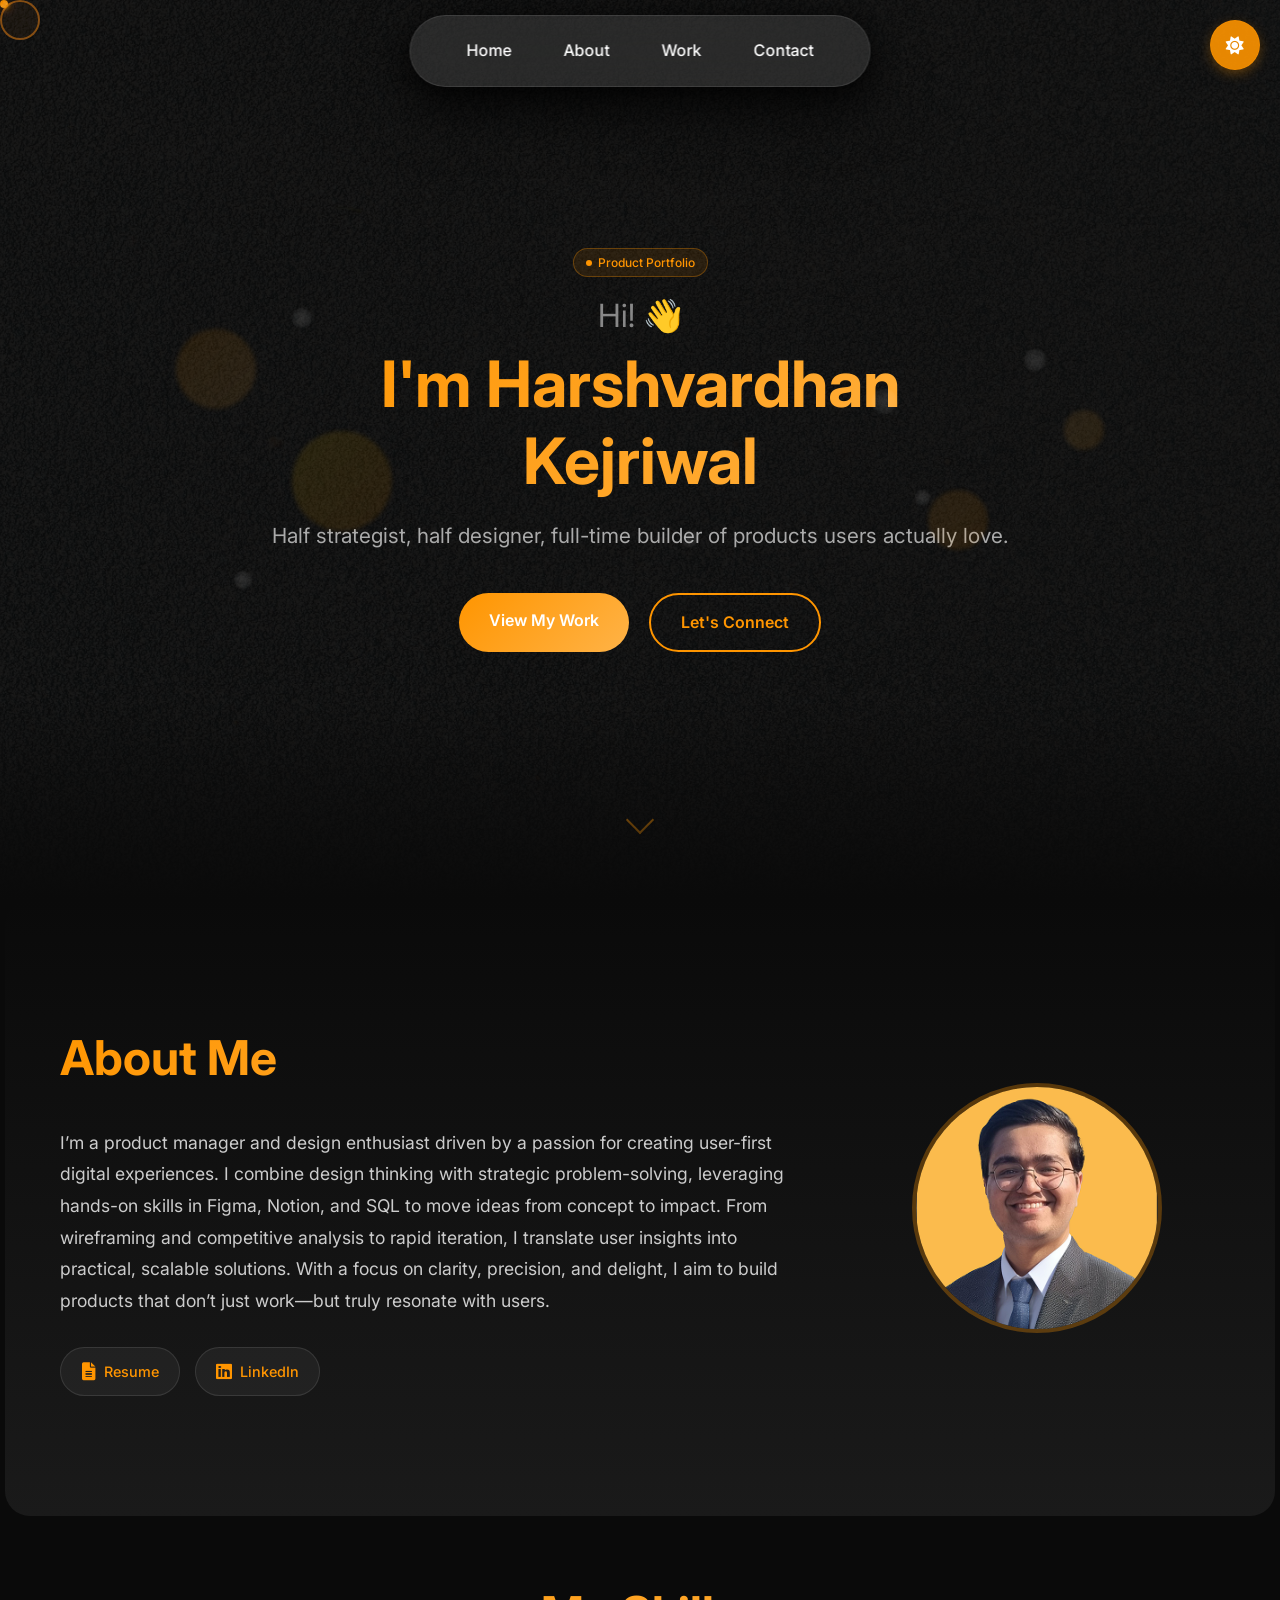
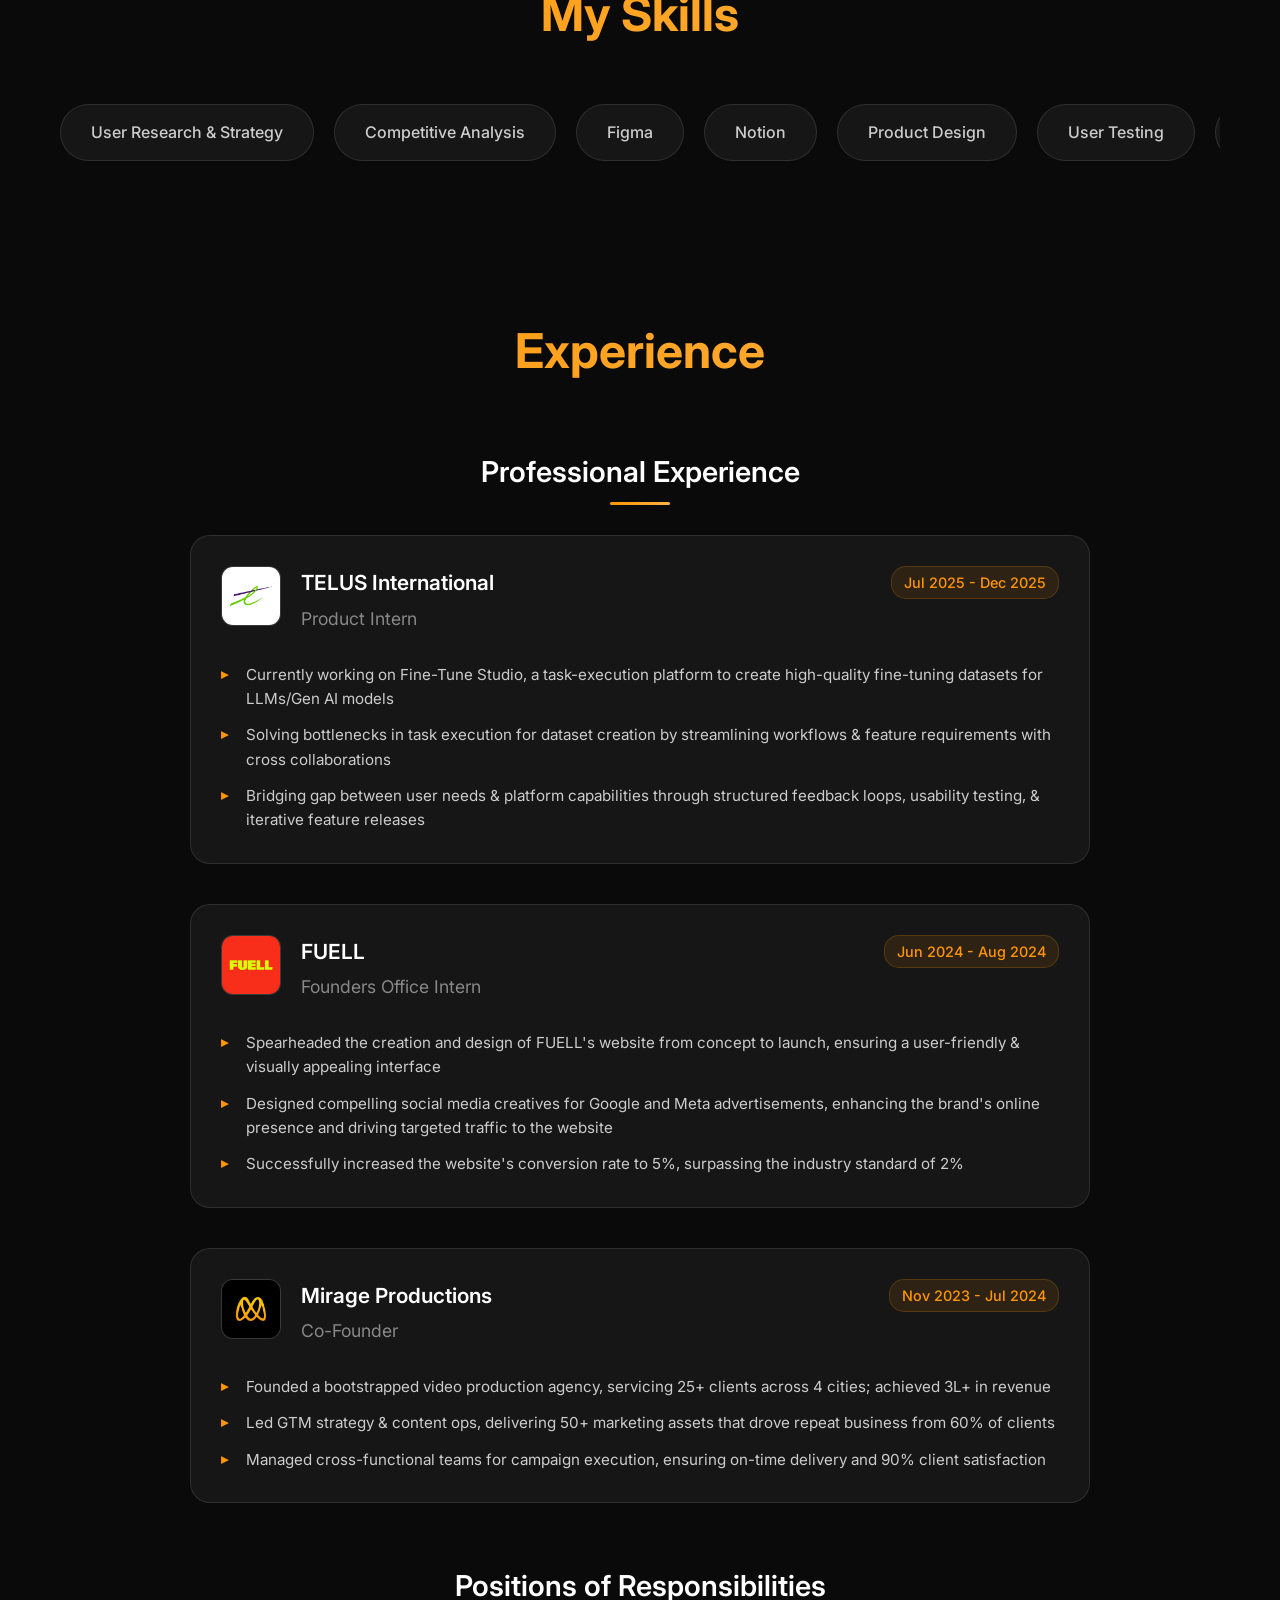
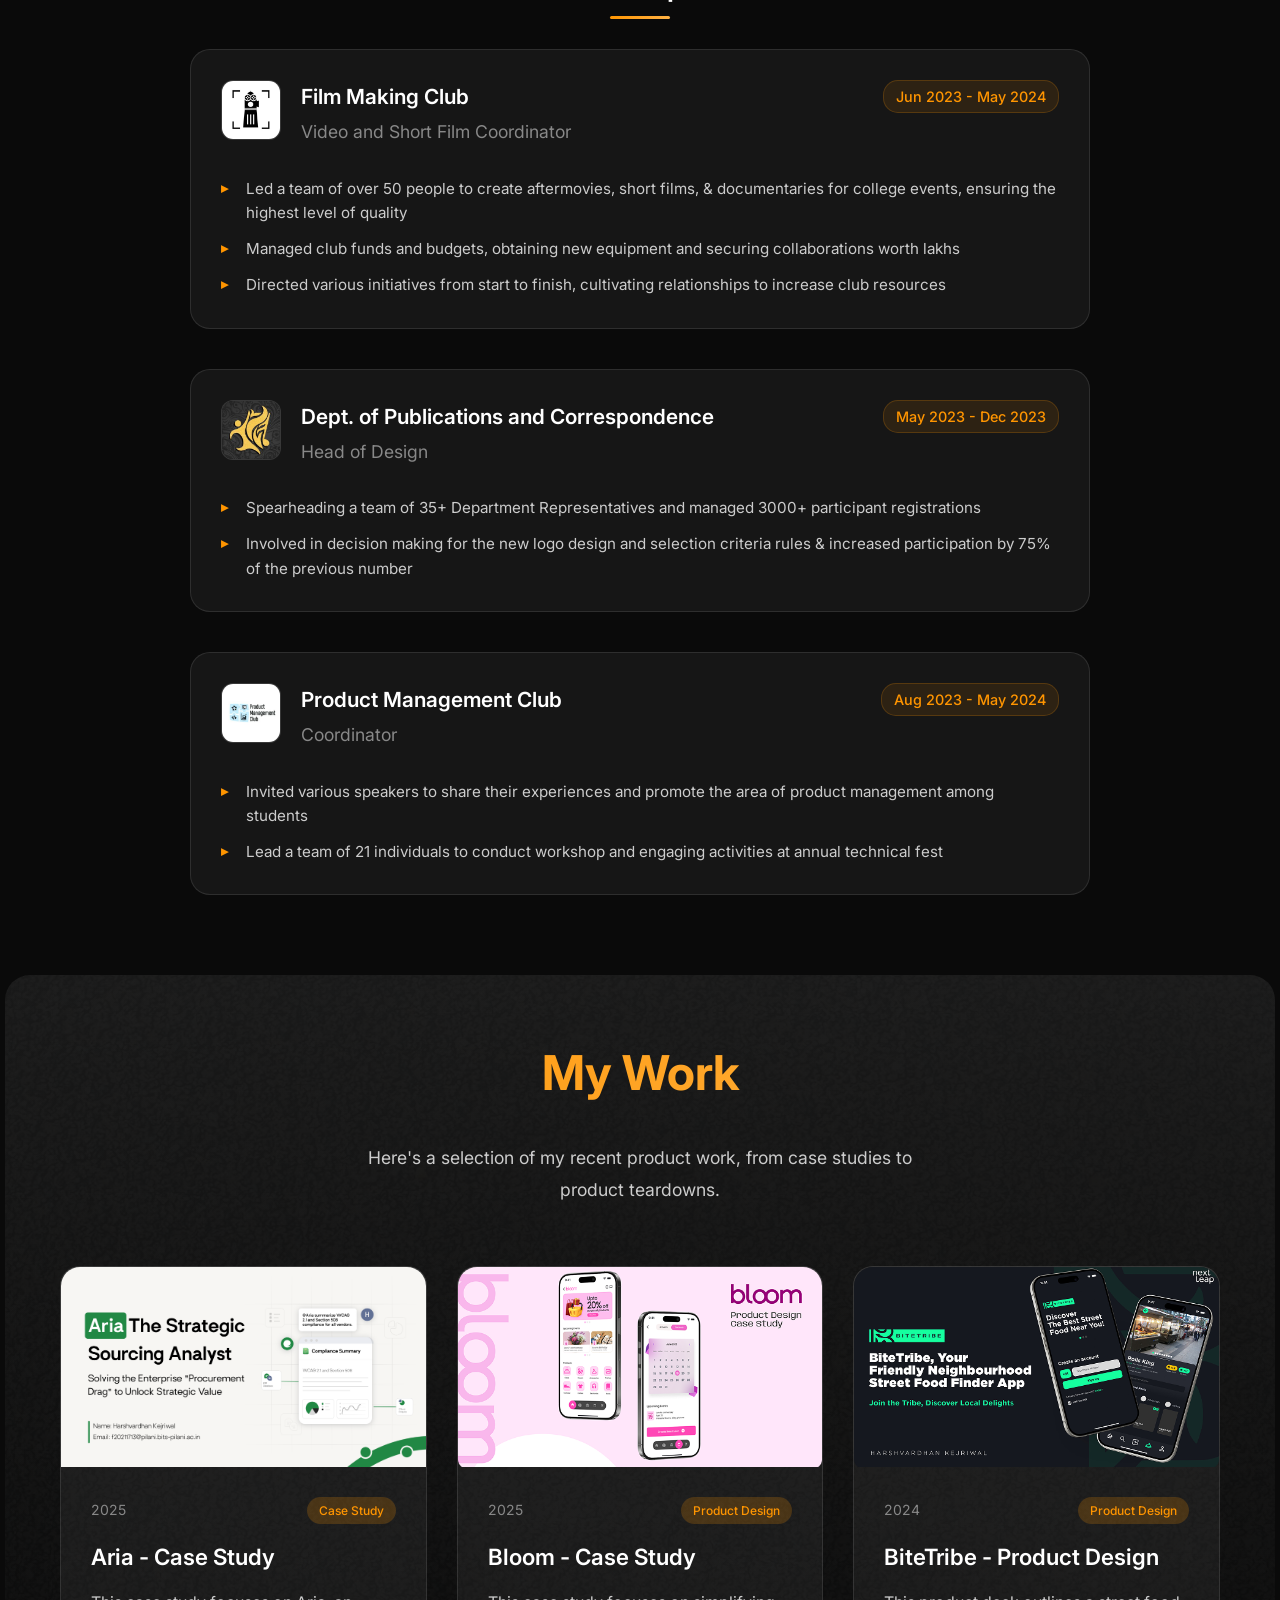
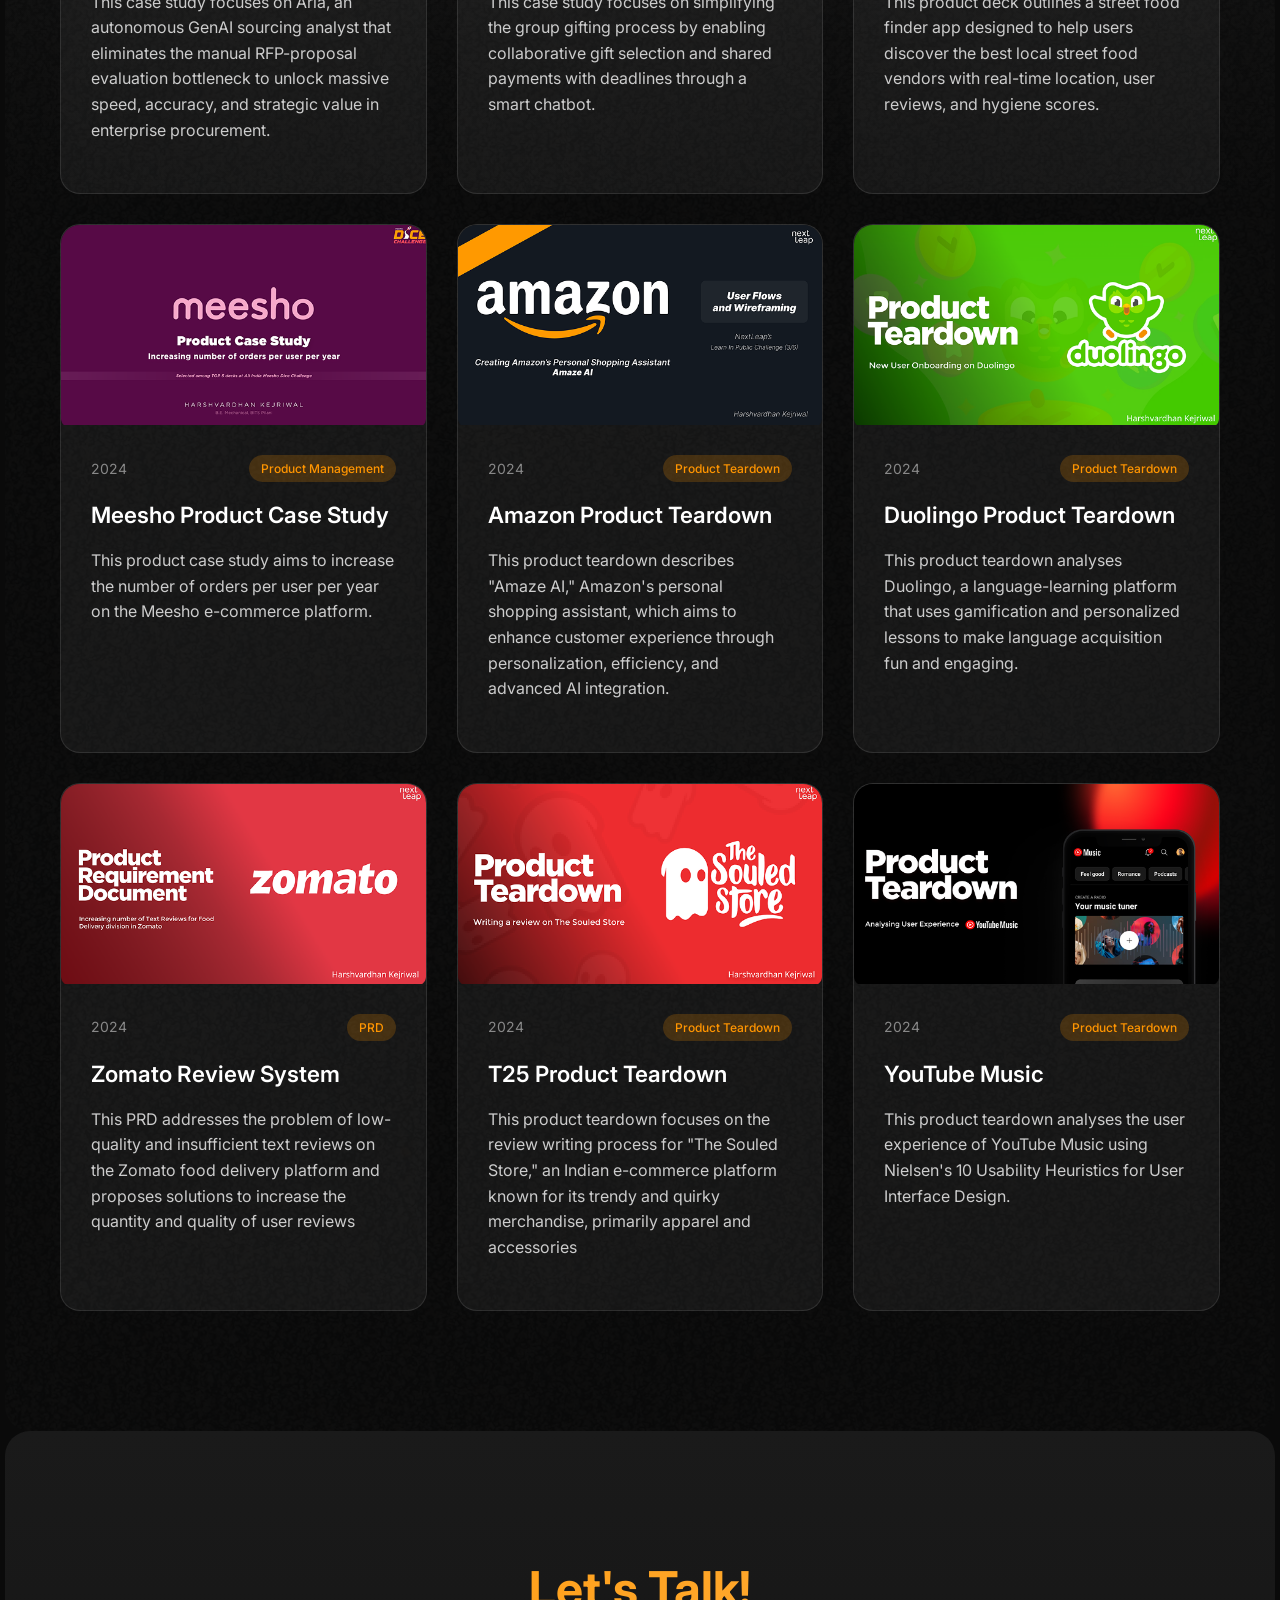
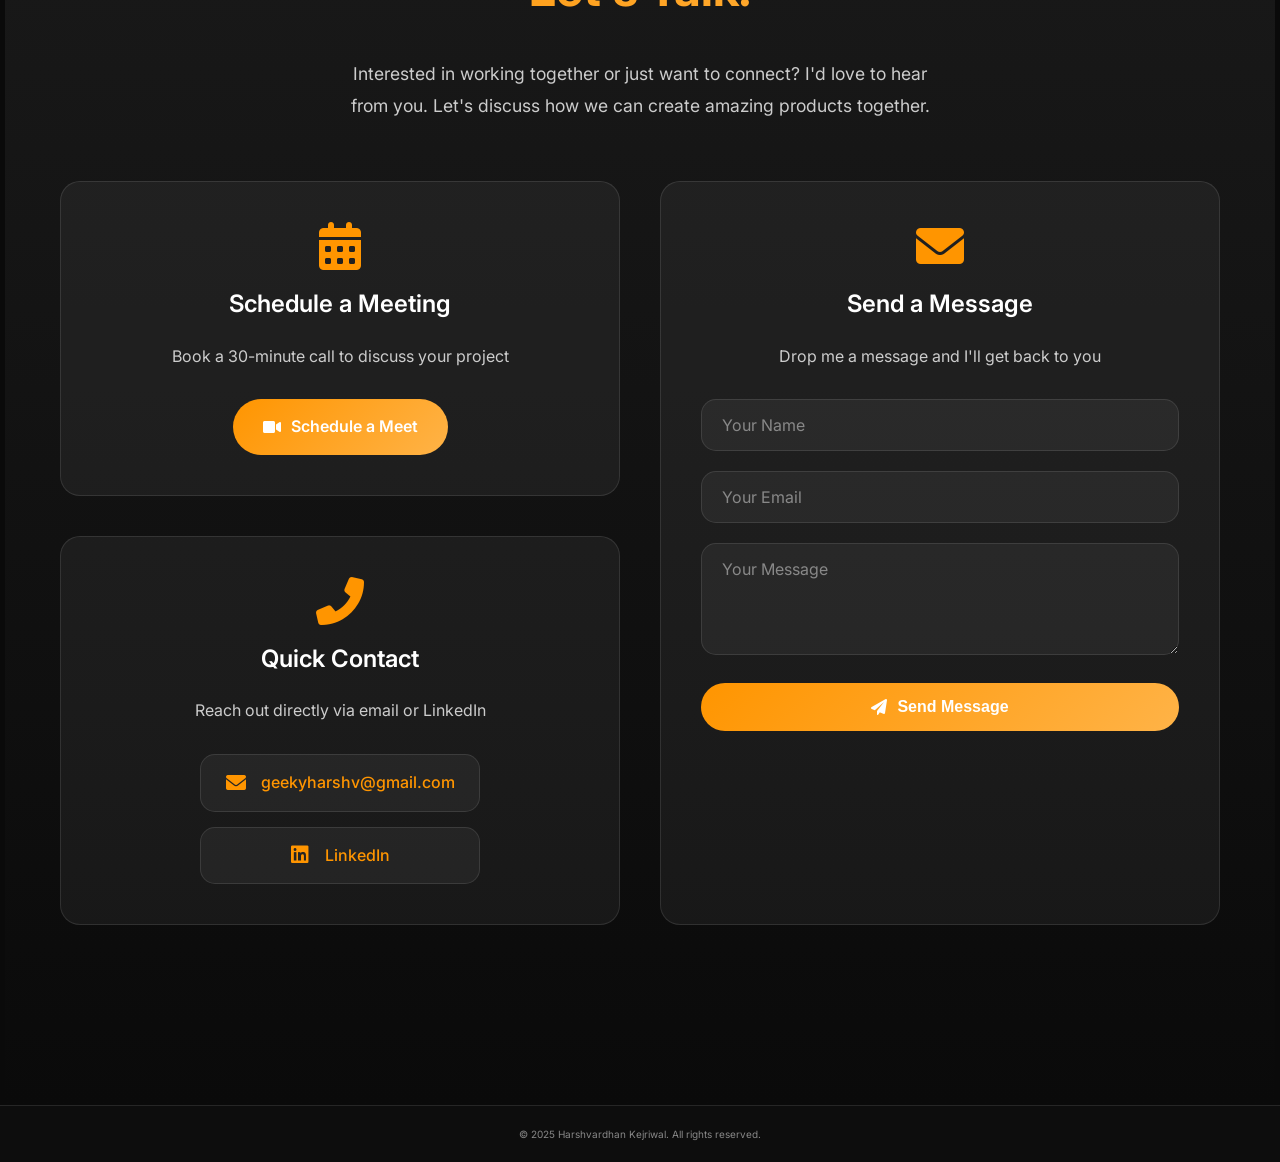
==== commit c1a4a5de: "Update index.html" ====
--- a/index.html
+++ b/index.html
@@ -394,7 +394,7 @@
                 <!-- EMA Case Study -->
                 <a href="https://drive.google.com/file/d/1yDCUjzxm9ShjIXwjKSyTzYpNZ_ElBjl3/view?usp=sharing" class="project-card" data-category="design">
                     <div class="project-image">
-                        <img src="images/bloom.png" alt="EMA Case Study" class="project-img">
+                        <img src="images/aria.png" alt="EMA Case Study" class="project-img">
                     </div>
                     <div class="project-content">
                         <div class="project-meta">
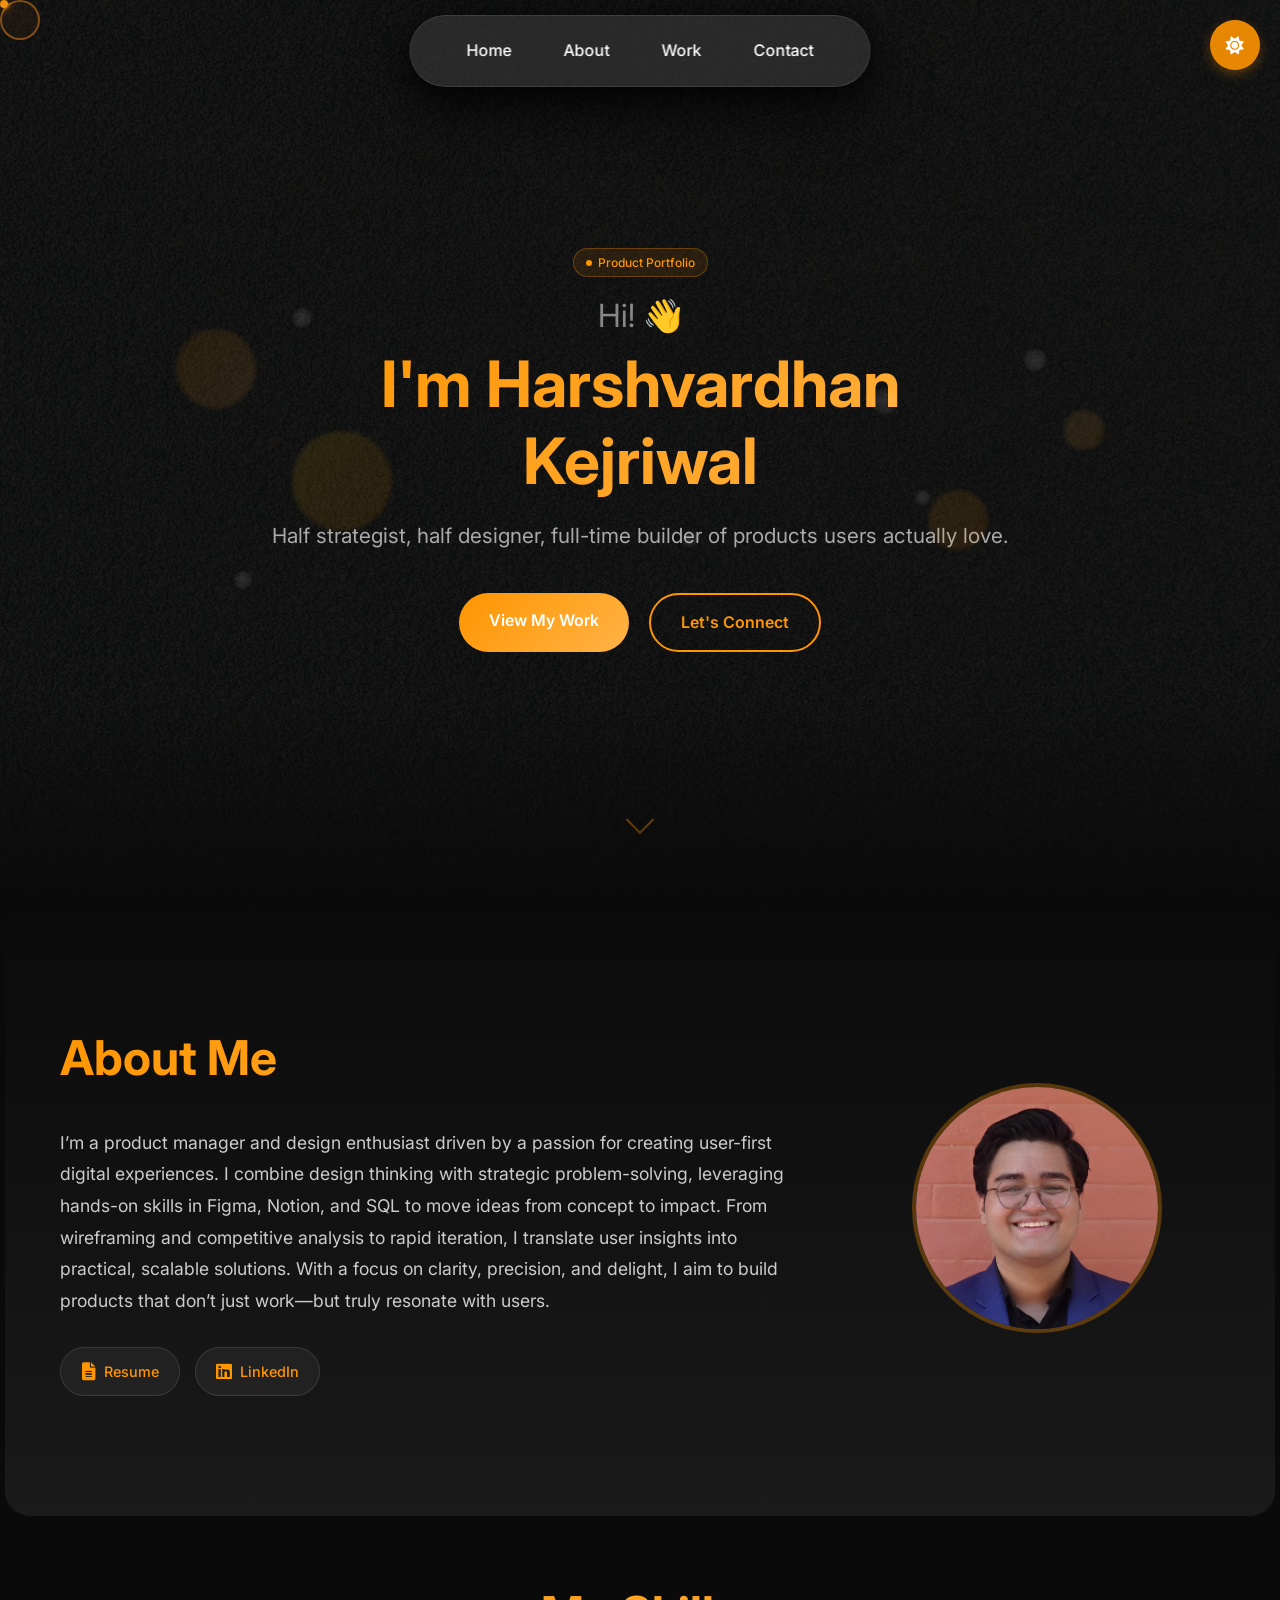
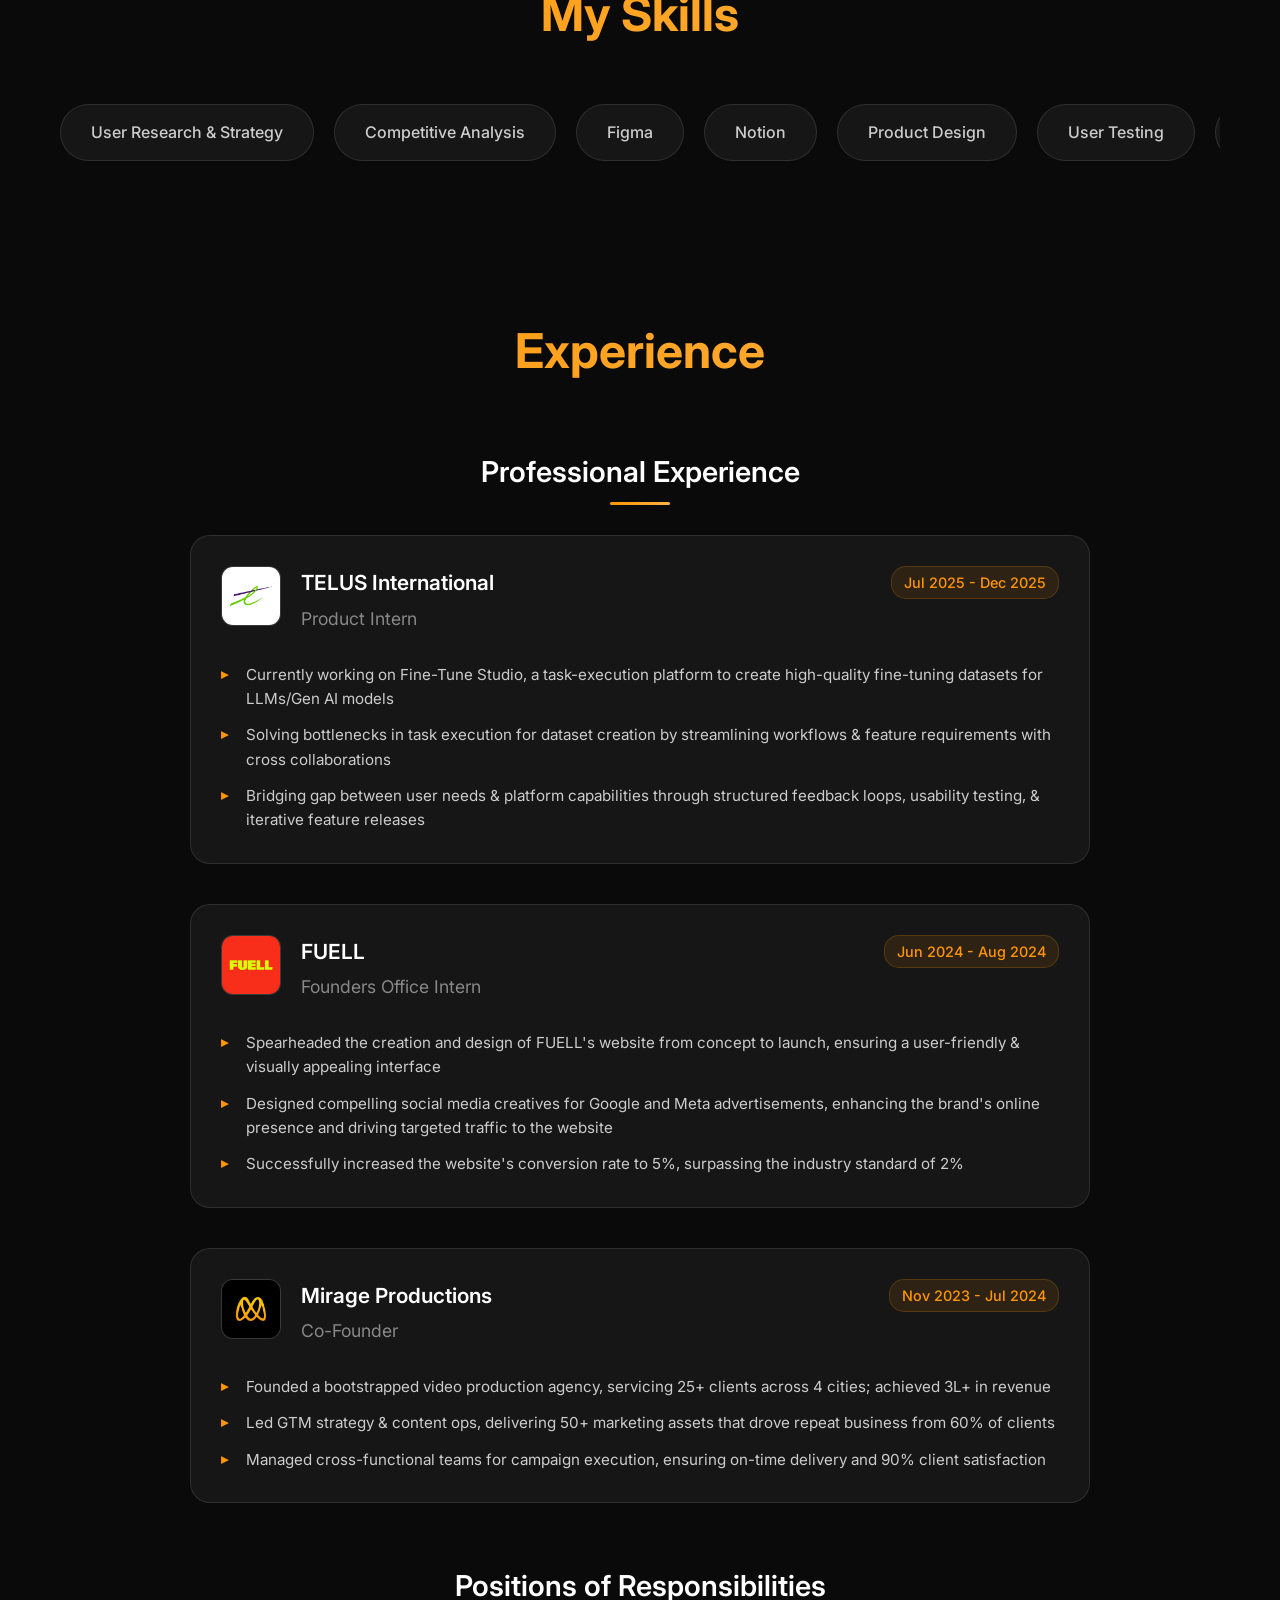
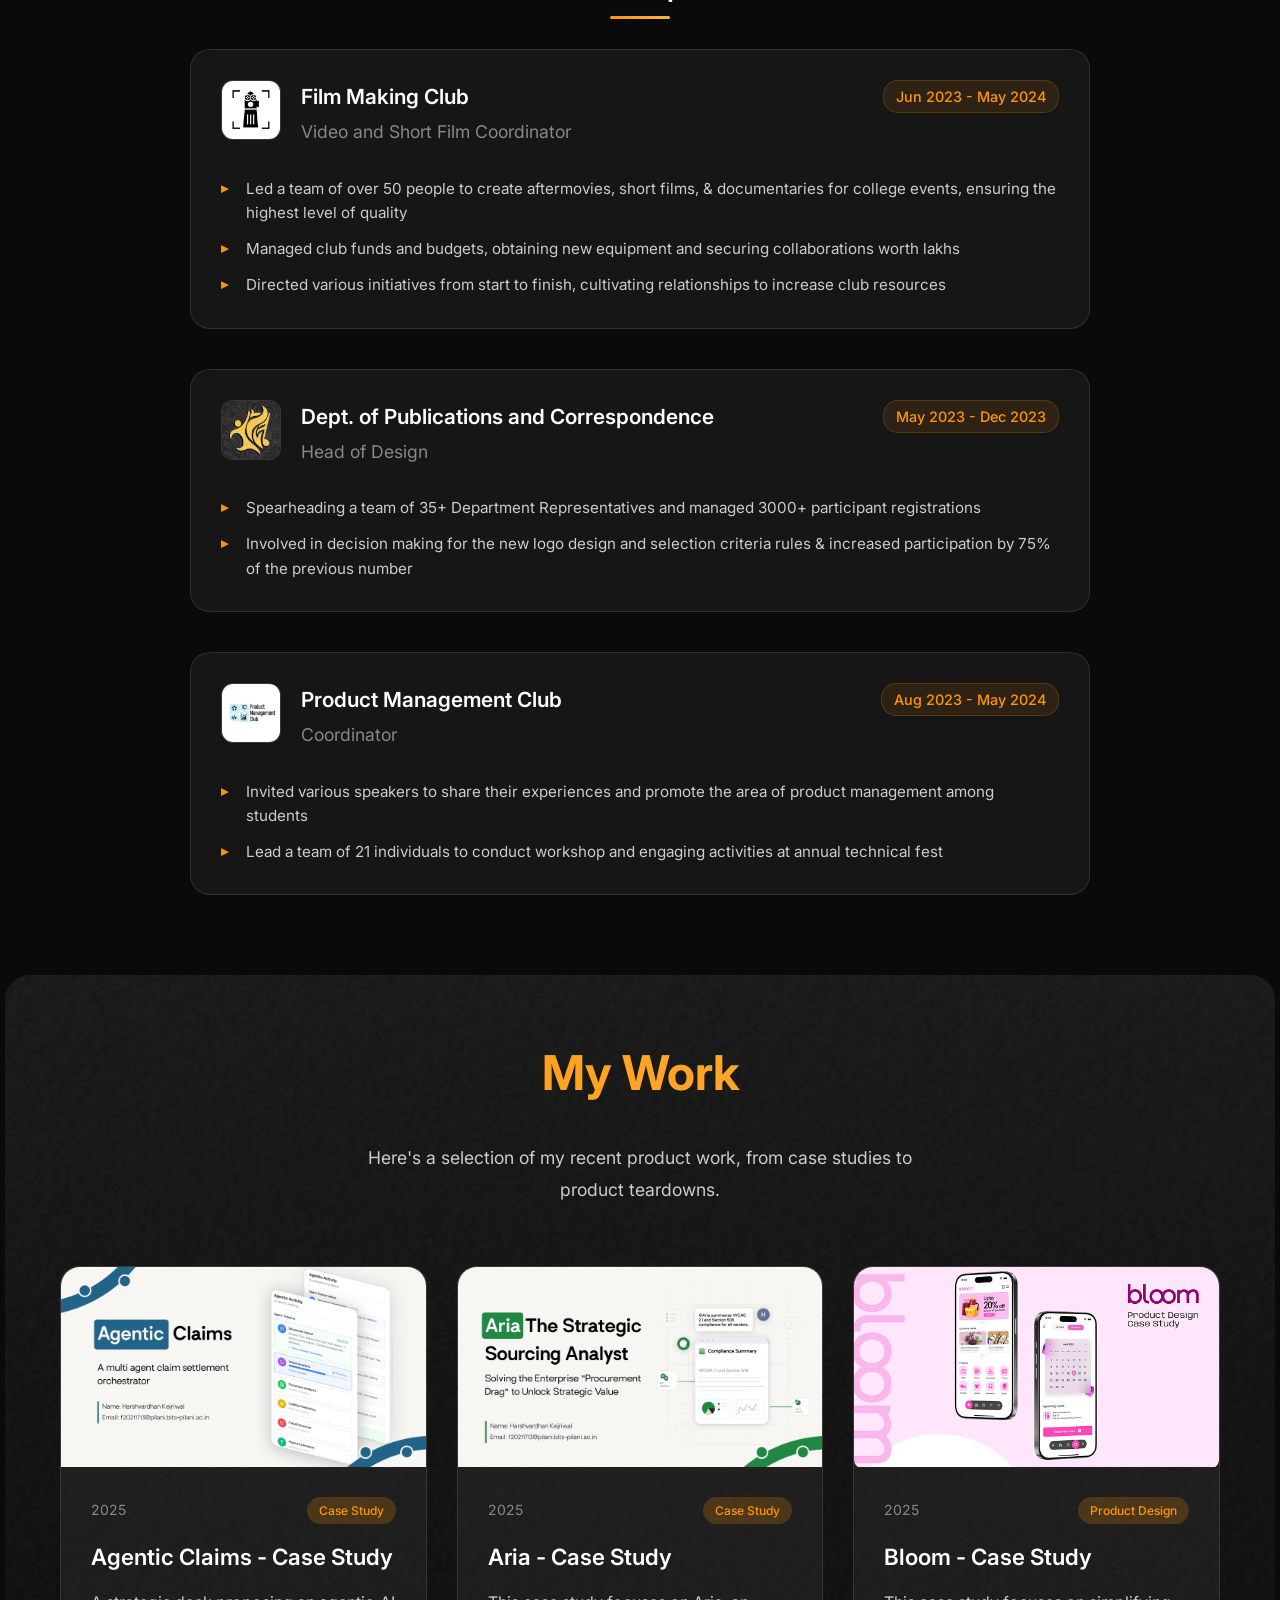
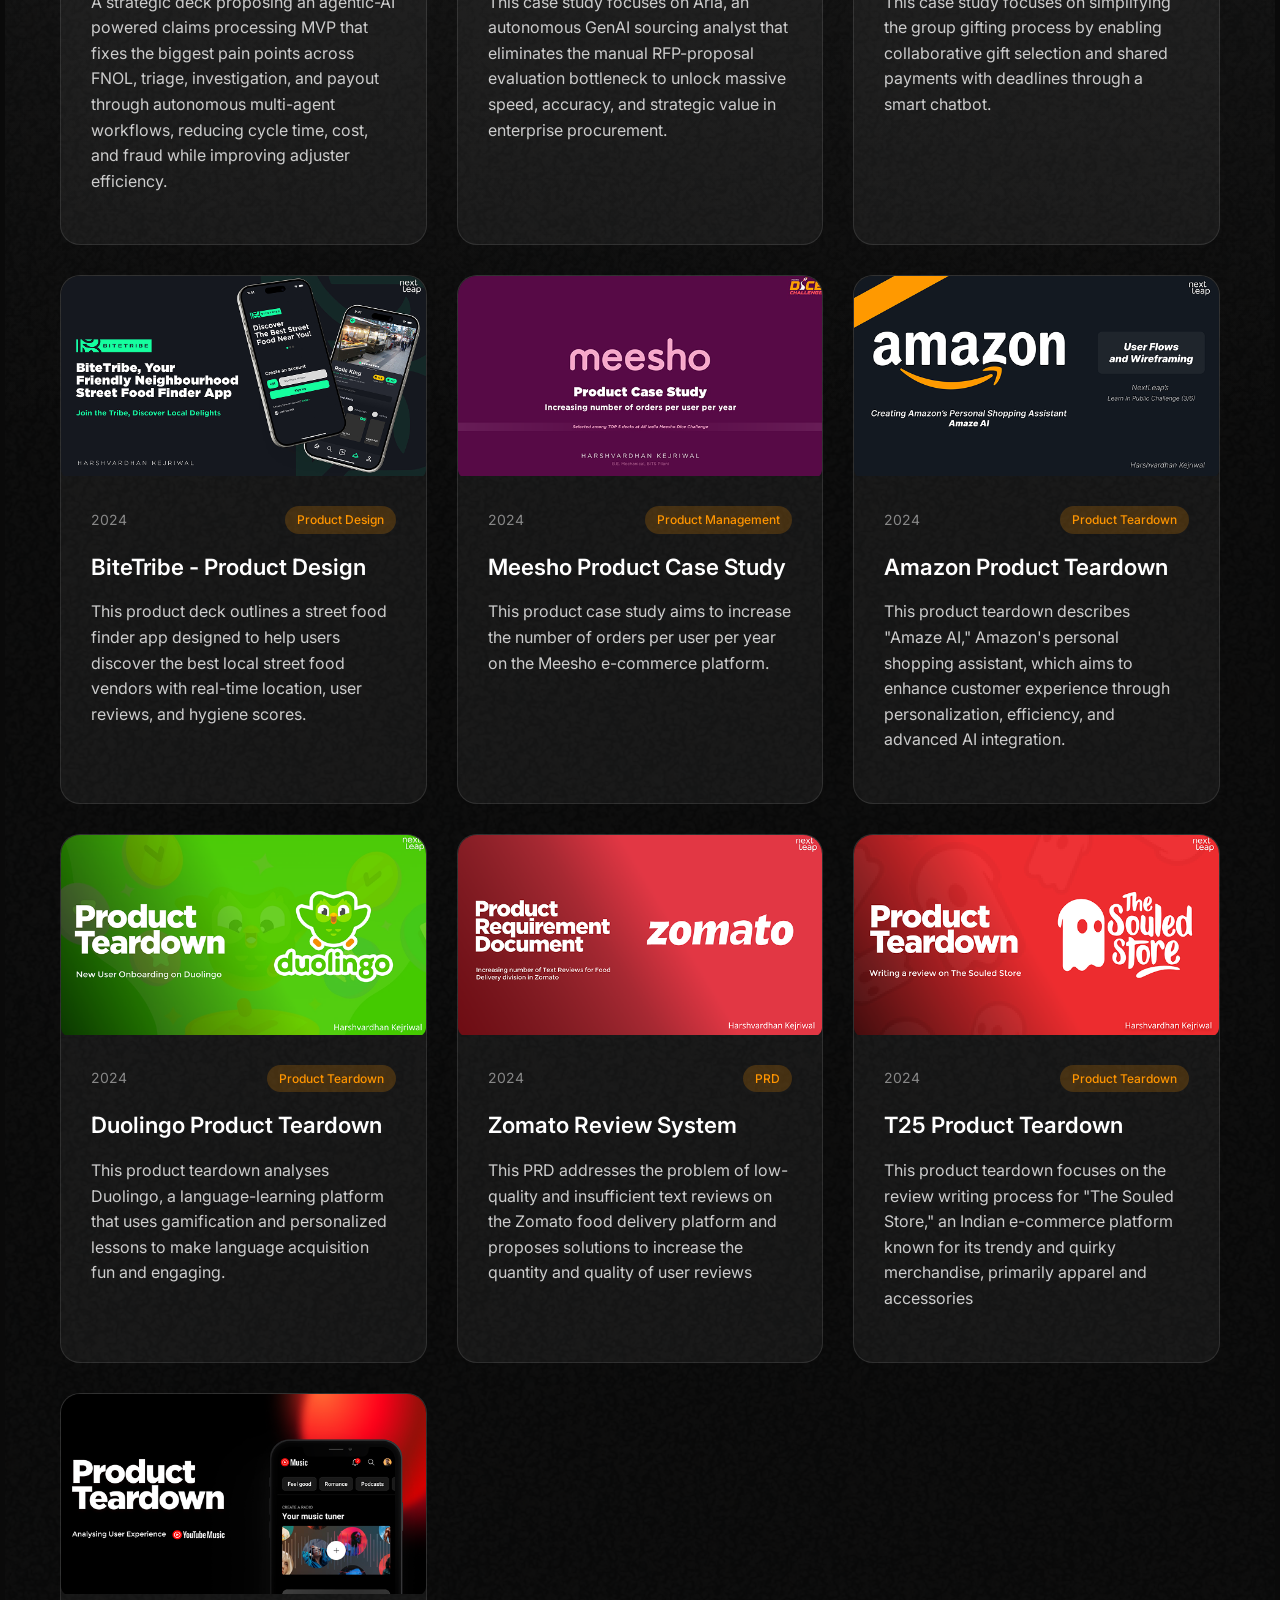
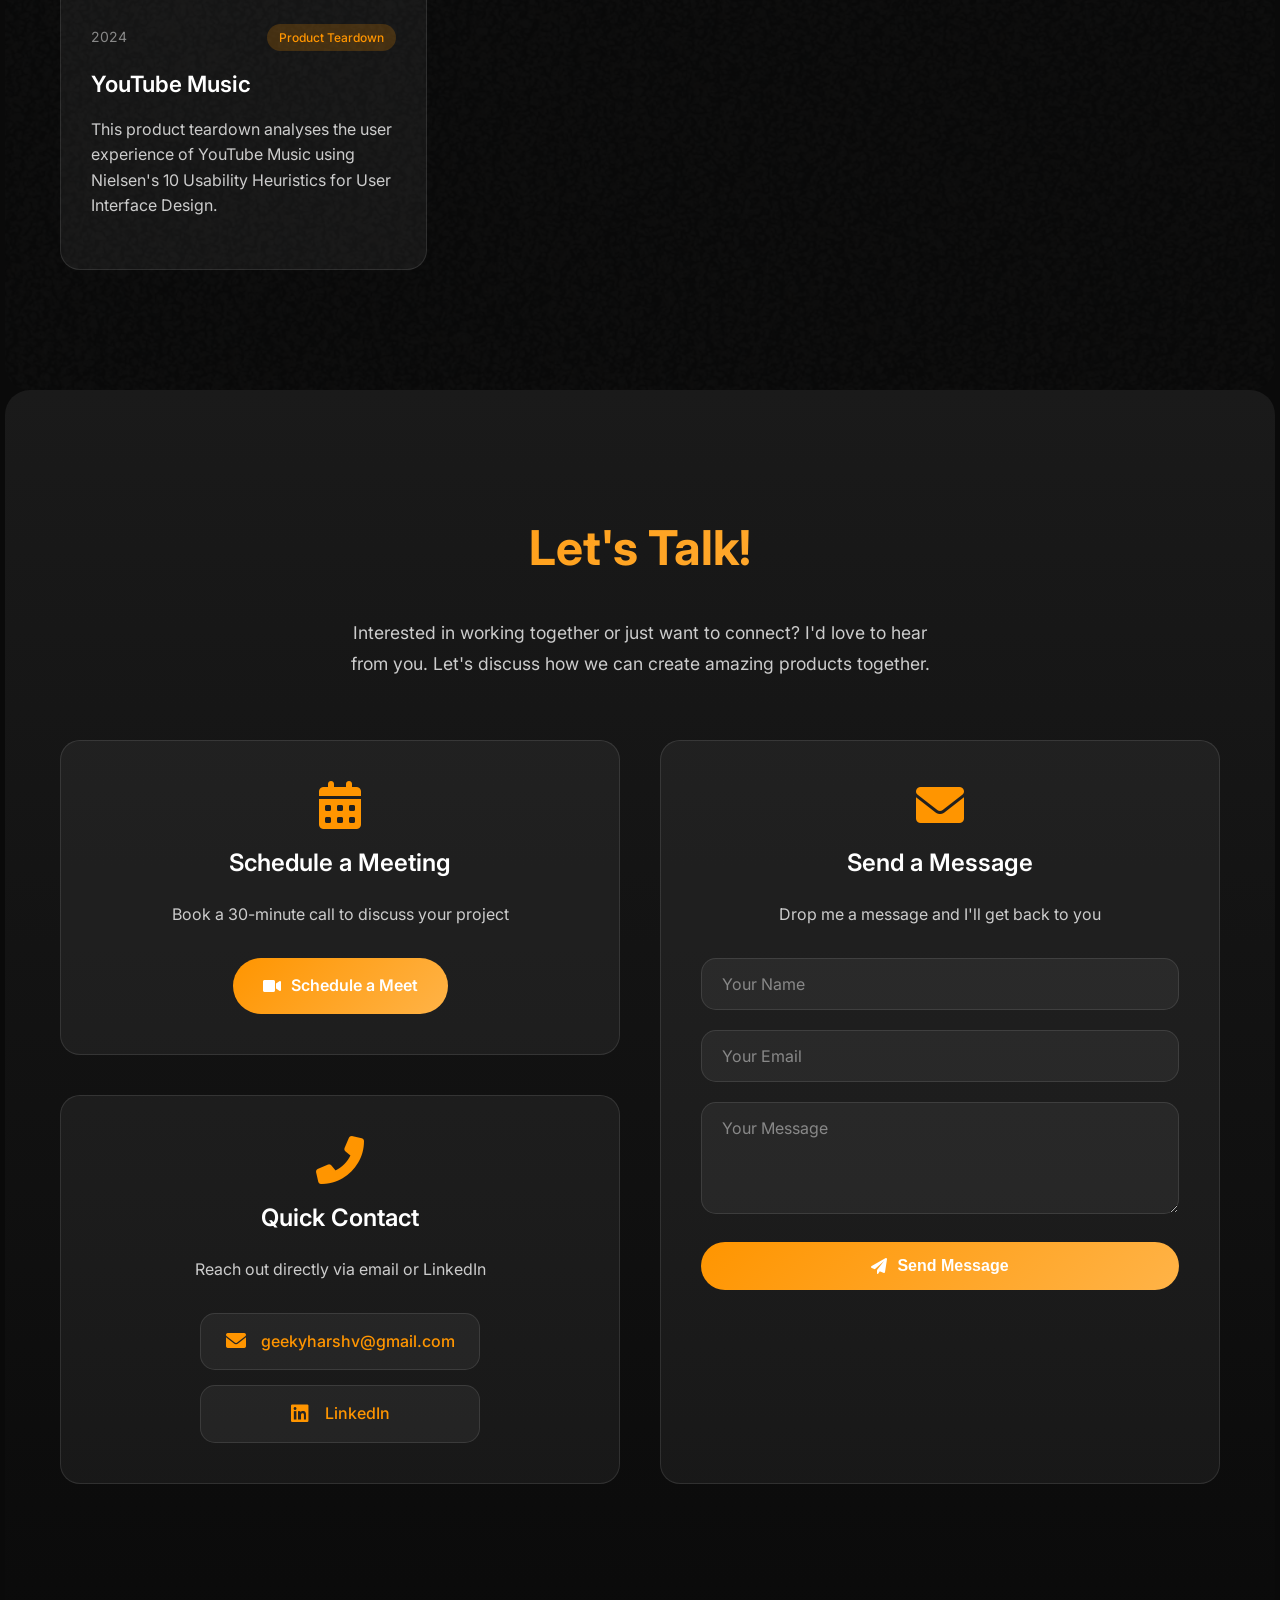
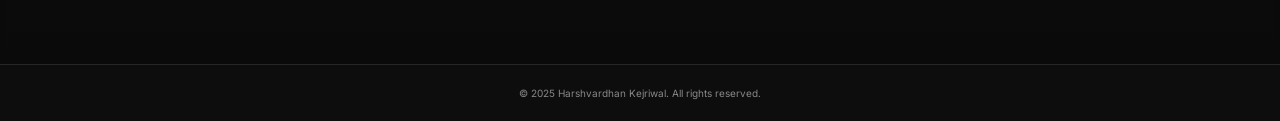
==== commit dce408b0: "Add Agentic Claims case study project card Added a new project card for 'Agentic Claims' case study " ====
--- a/index.html
+++ b/index.html
@@ -390,6 +390,23 @@
             <p class="work-subtitle">Here's a selection of my recent product work, from case studies to product teardowns.</p>
             
             <div class="projects-grid">
+
+<!-- Agentic Claims -->
+                <a href="https://drive.google.com/file/d/1ZtJnvN7Z1ci90h88dvEvEuye3blniCc_/view?usp=drive_link" class="project-card" data-category="design">
+                    <div class="project-image">
+                        <img src="images/39.png" alt="Agentic Claims" class="project-img">
+                    </div>
+                    <div class="project-content">
+                        <div class="project-meta">
+                            <span class="project-year">2025</span>
+                            <span class="project-type">Case Study</span>
+                        </div>
+                        <h3 class="project-title">Agentic Claims - Case Study</h3>
+                        <p class="project-description">
+                        A strategic deck proposing an agentic-AI powered claims processing MVP that fixes the biggest pain points across FNOL, triage, investigation, and payout through autonomous multi-agent workflows, reducing cycle time, cost, and fraud while improving adjuster efficiency. 
+                        </p>
+                    </div>
+                </a>
                 
                 <!-- EMA Case Study -->
                 <a href="https://drive.google.com/file/d/1yDCUjzxm9ShjIXwjKSyTzYpNZ_ElBjl3/view?usp=sharing" class="project-card" data-category="design">
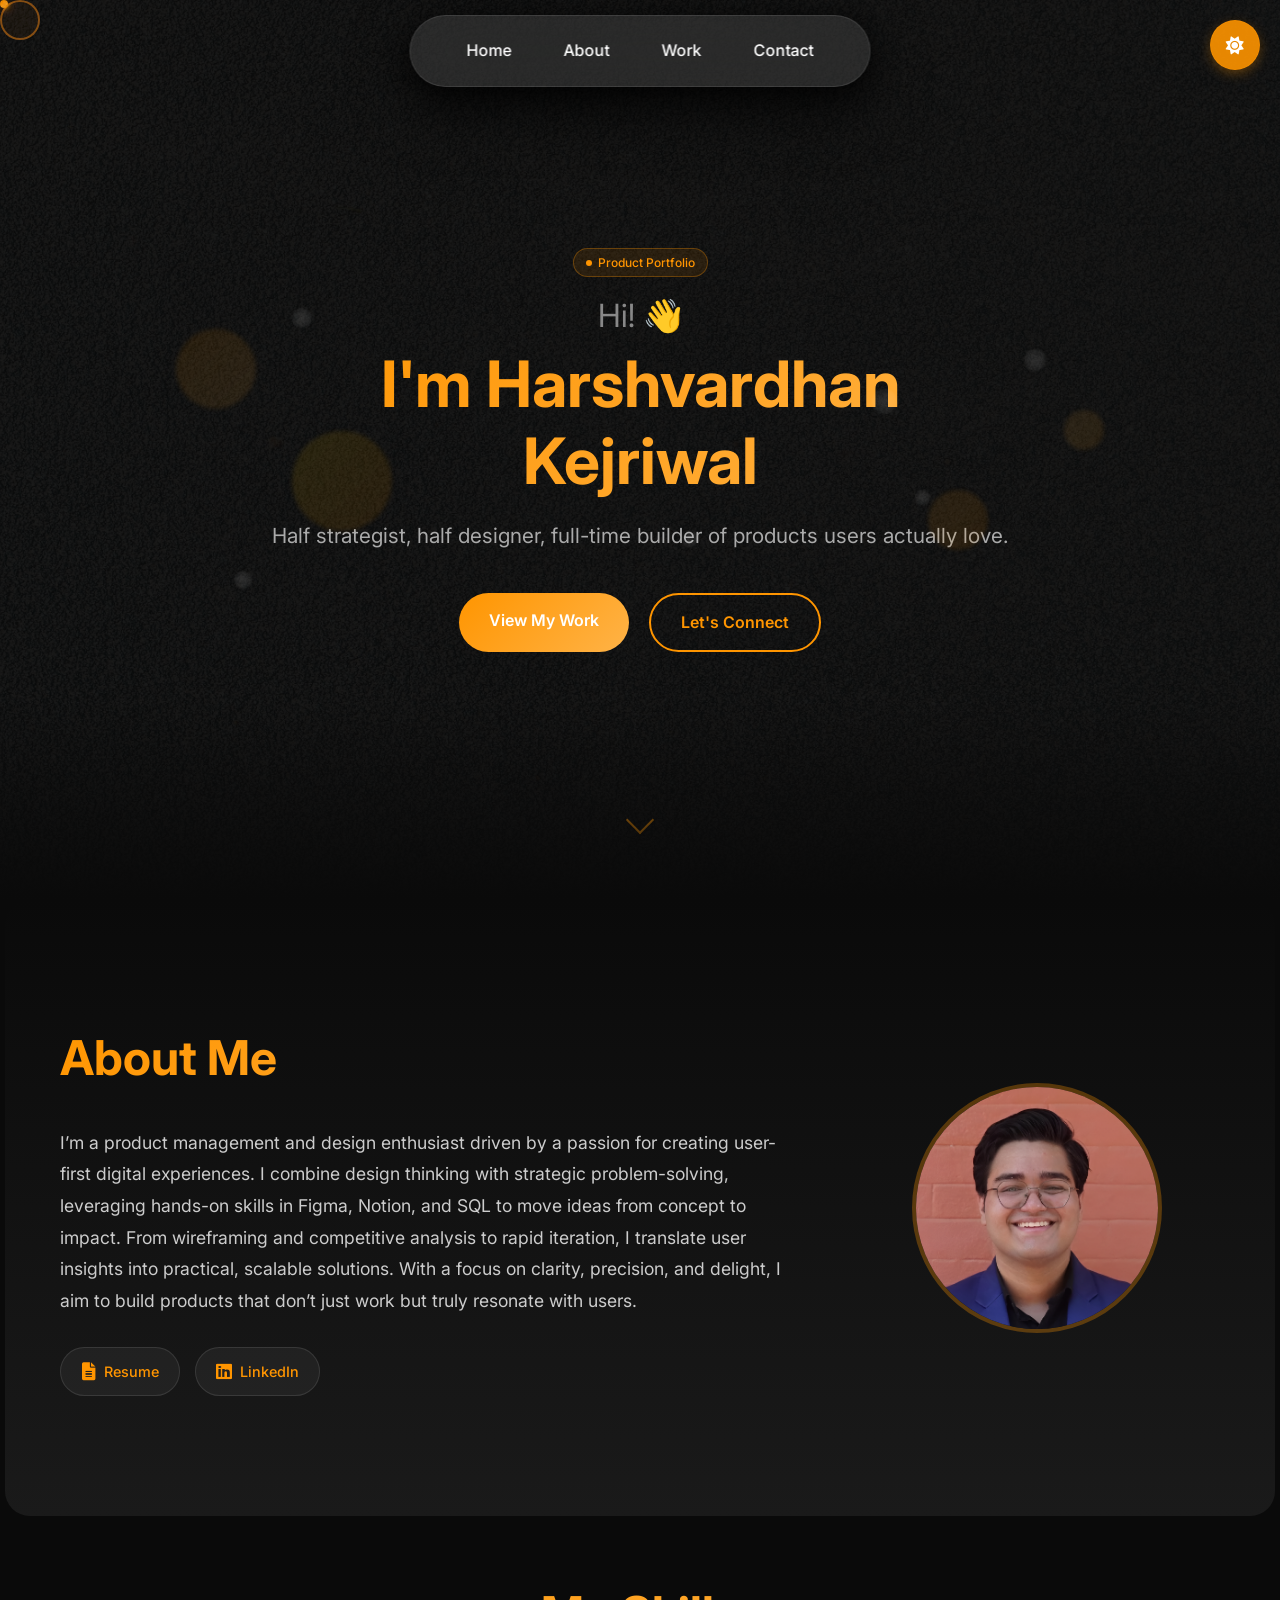
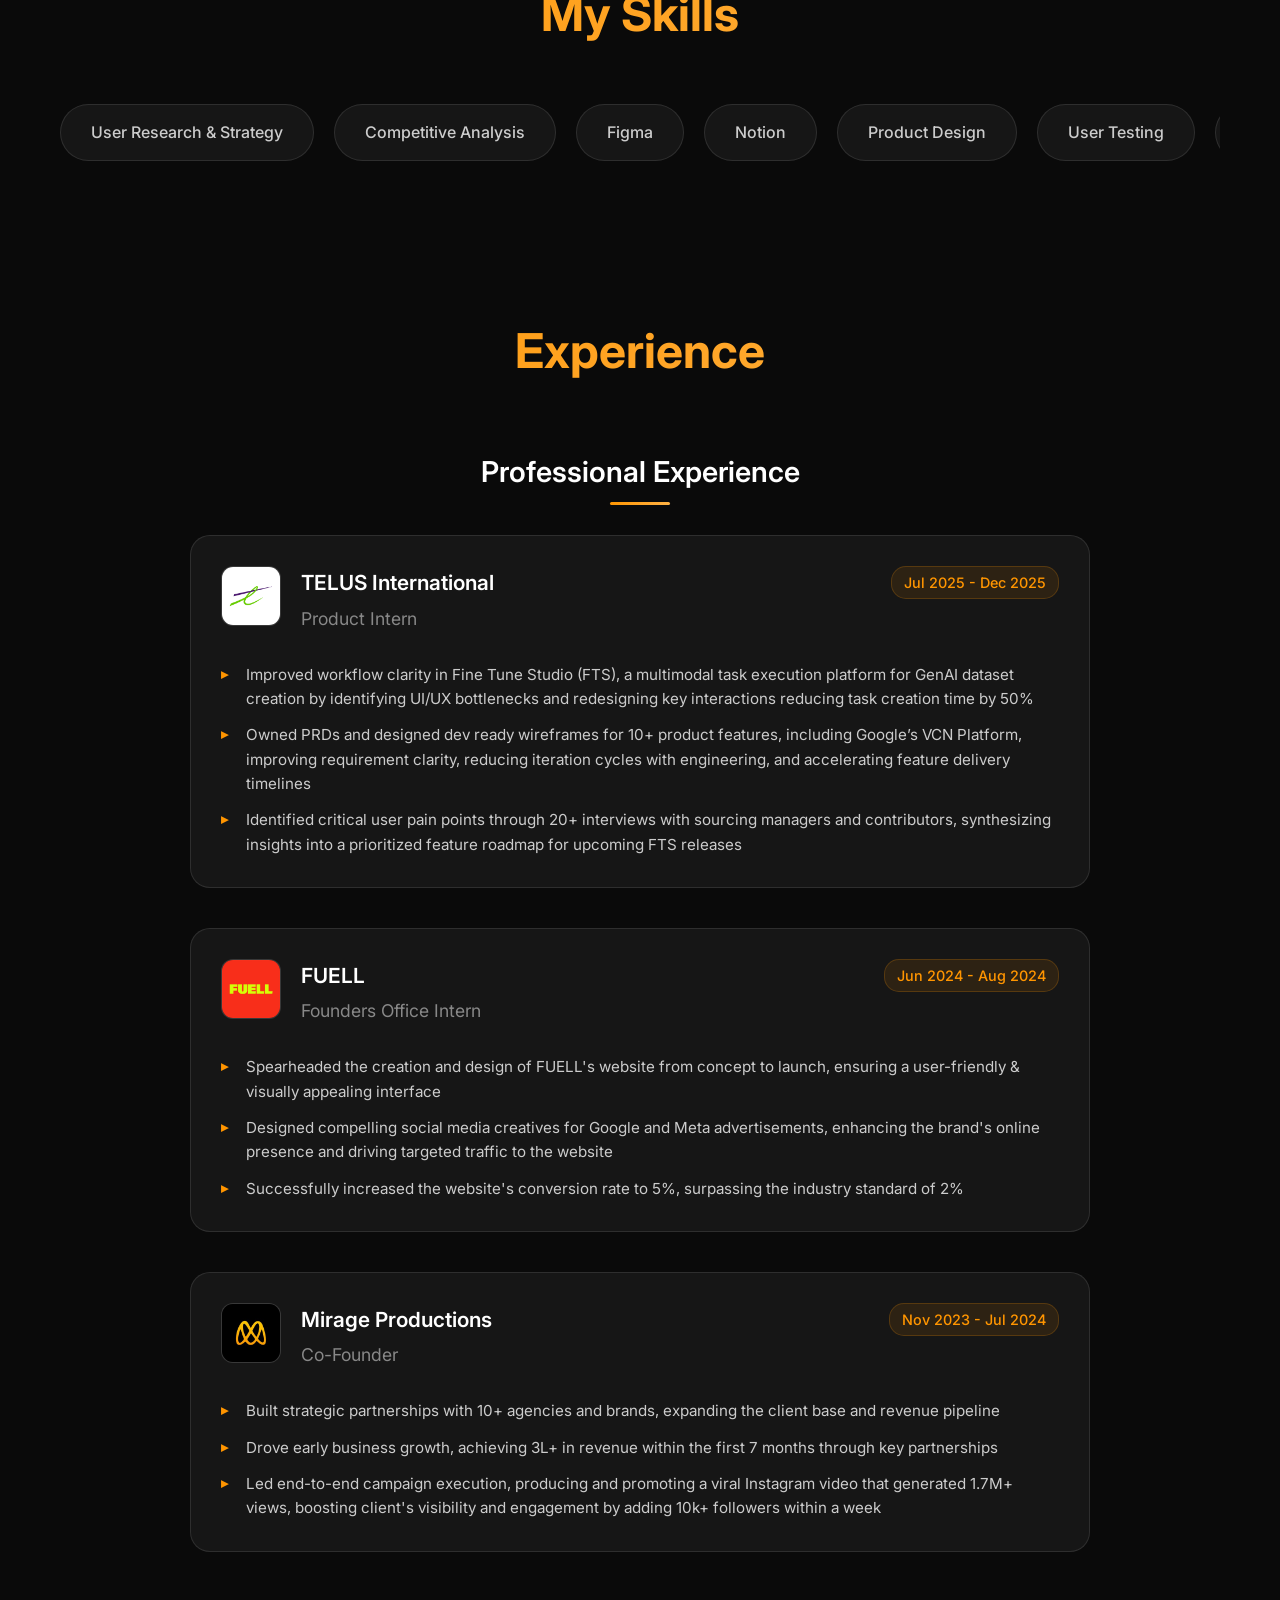
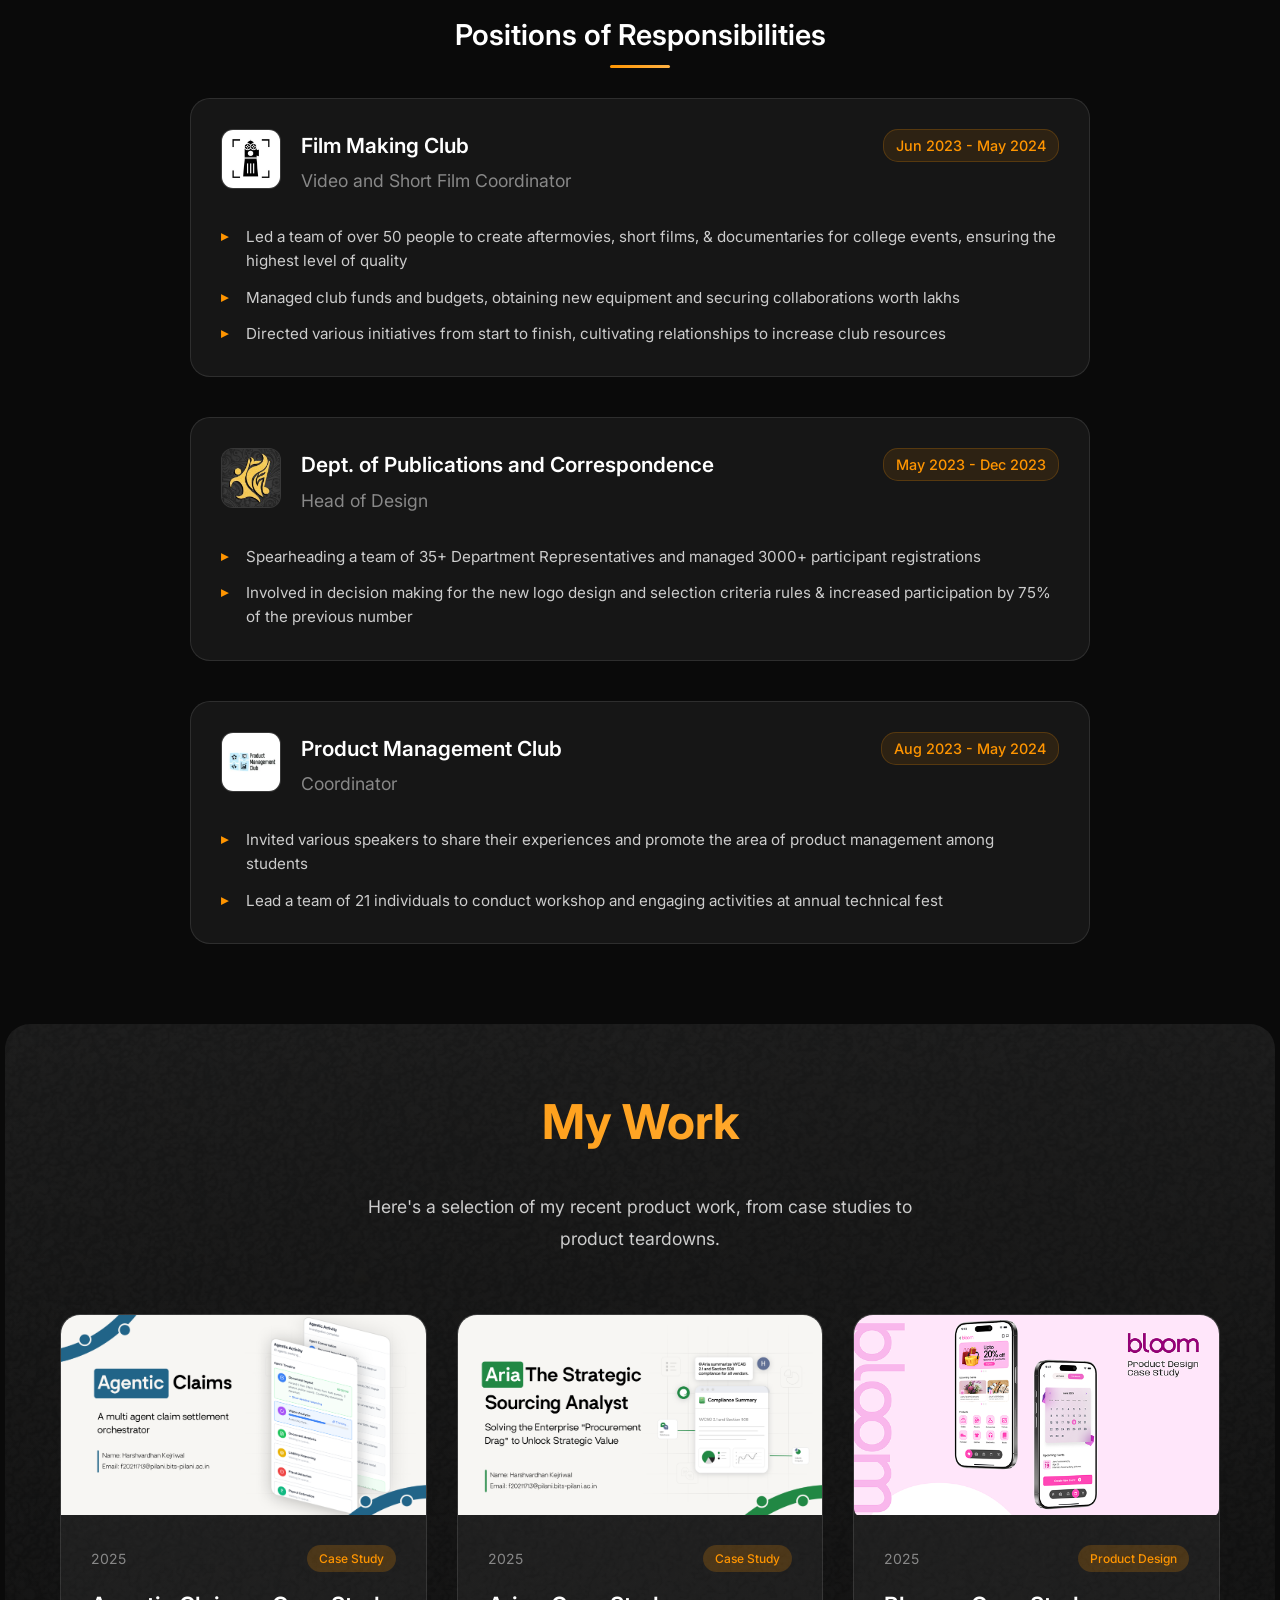
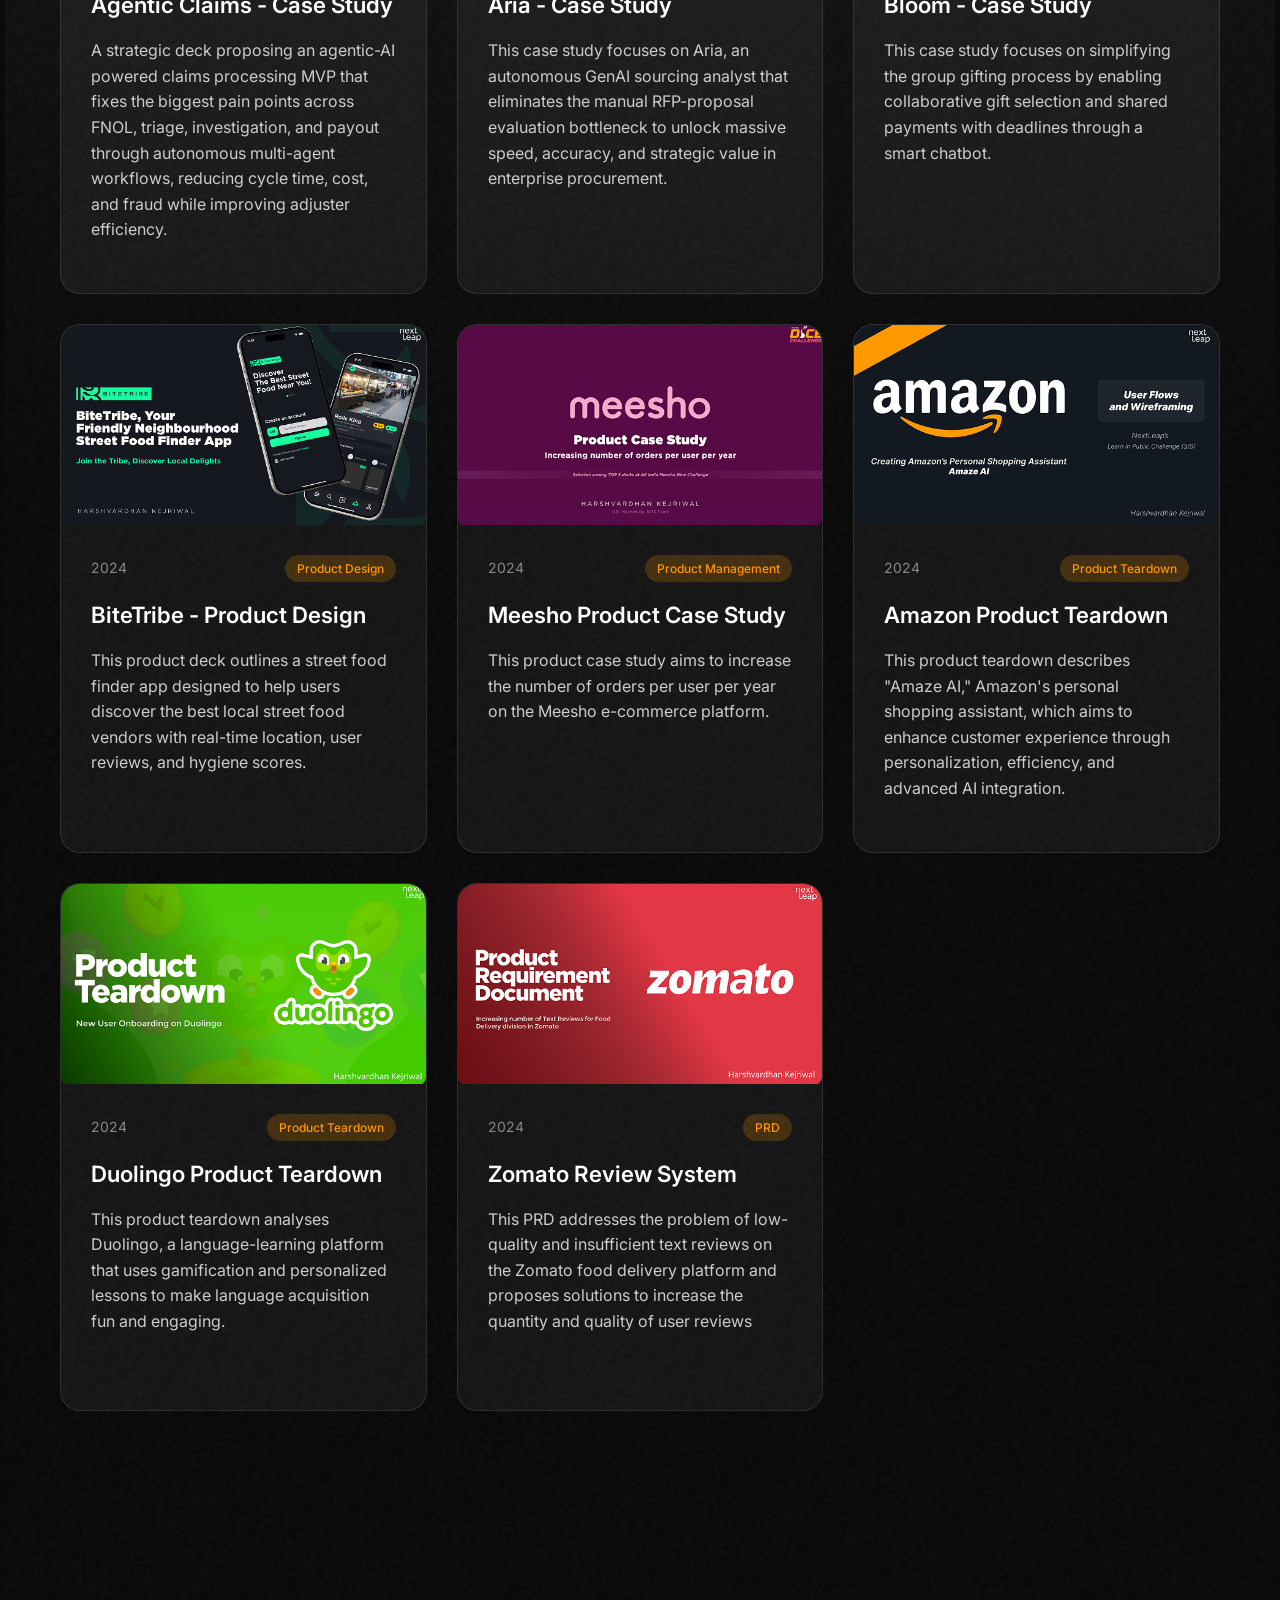
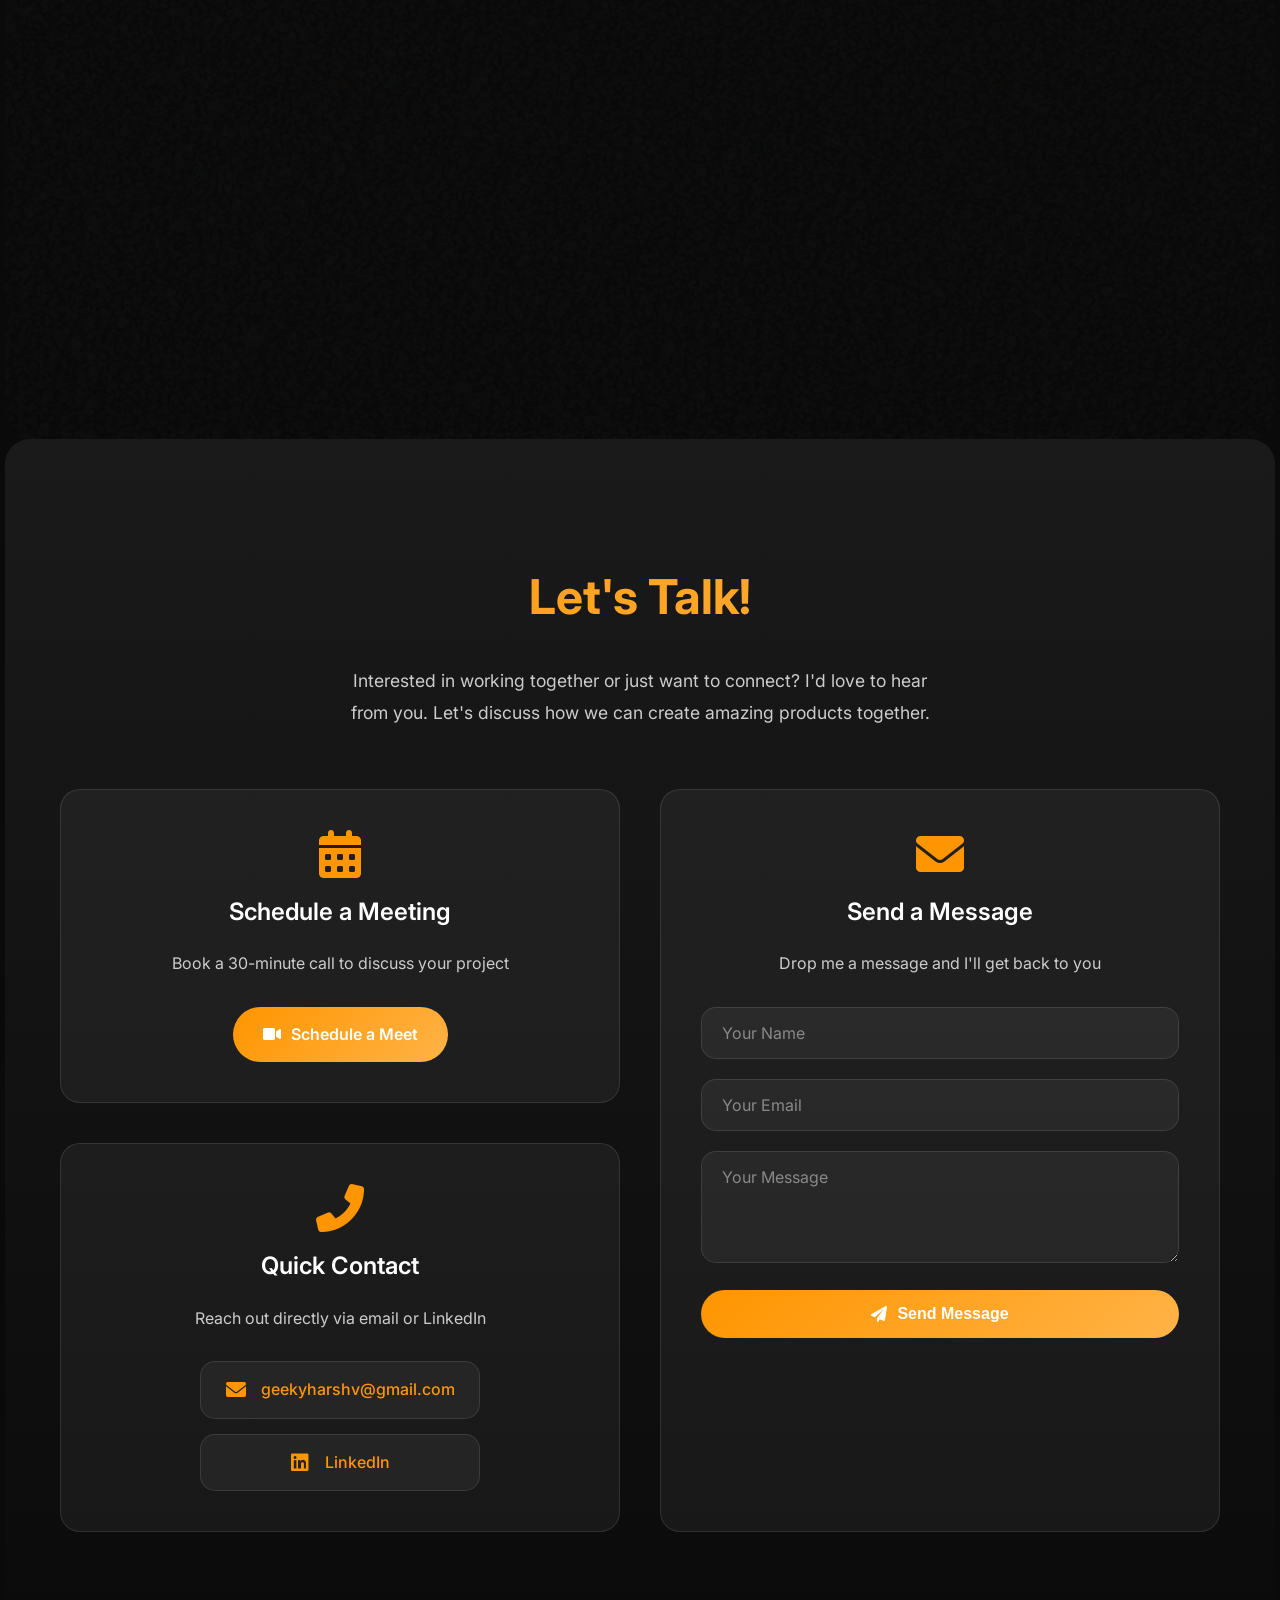
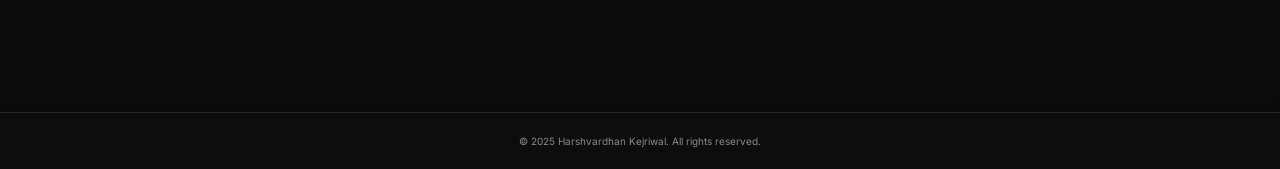
==== commit a32b3924: "Revise about section and update experience details" ====
--- a/index.html
+++ b/index.html
@@ -87,7 +87,7 @@
                 <div class="about-text">
                     <h2 class="section-title">About Me</h2>
                     <p class="about-description">
-                     I’m a product manager and design enthusiast driven by a passion for creating user-first digital experiences. I combine design thinking with strategic problem-solving, leveraging hands-on skills in Figma, Notion, and SQL to move ideas from concept to impact. From wireframing and competitive analysis to rapid iteration, I translate user insights into practical, scalable solutions. With a focus on clarity, precision, and delight, I aim to build products that don’t just work—but truly resonate with users.</p>
+                     I’m a product management and design enthusiast driven by a passion for creating user-first digital experiences. I combine design thinking with strategic problem-solving, leveraging hands-on skills in Figma, Notion, and SQL to move ideas from concept to impact. From wireframing and competitive analysis to rapid iteration, I translate user insights into practical, scalable solutions. With a focus on clarity, precision, and delight, I aim to build products that don’t just work but truly resonate with users.</p>
                     <div class="contact-info">
                         
                         <div class="social-links">
@@ -243,9 +243,9 @@
                         </div>
                         <div class="experience-description">
                             <ul class="experience-points">
-                                <li>Currently working on Fine-Tune Studio, a task-execution platform to create high-quality fine-tuning datasets for LLMs/Gen AI models</li>
-                                <li>Solving bottlenecks in task execution for dataset creation by streamlining workflows & feature requirements with cross collaborations</li>
-                                <li>Bridging gap between user needs & platform capabilities through structured feedback loops, usability testing, & iterative feature releases</li>
+                                <li>Improved workflow clarity in Fine Tune Studio (FTS), a multimodal task execution platform for GenAI dataset creation by identifying UI/UX bottlenecks and redesigning key interactions reducing task creation time by 50%</li>
+                                <li>Owned PRDs and designed dev ready wireframes for 10+ product features, including Google’s VCN Platform, improving requirement clarity, reducing iteration cycles with engineering, and accelerating feature delivery timelines</li>
+                                <li>Identified critical user pain points through 20+ interviews with sourcing managers and contributors, synthesizing insights into a prioritized feature roadmap for upcoming FTS releases</li>
                             </ul>
                         </div>
                     </div>
@@ -293,9 +293,9 @@
                         </div>
                         <div class="experience-description">
                             <ul class="experience-points">
-                                <li>Founded a bootstrapped video production agency, servicing 25+ clients across 4 cities; achieved 3L+ in revenue</li>
-                                <li>Led GTM strategy & content ops, delivering 50+ marketing assets that drove repeat business from 60% of clients</li>
-                                <li>Managed cross-functional teams for campaign execution, ensuring on-time delivery and 90% client satisfaction</li>
+                                <li>Built strategic partnerships with 10+ agencies and brands, expanding the client base and revenue pipeline</li>
+                                <li>Drove early business growth, achieving 3L+ in revenue within the first 7 months through key partnerships</li>
+                                <li>Led end-to-end campaign execution, producing and promoting a viral Instagram video that generated 1.7M+ views, boosting client's visibility and engagement by adding 10k+ followers within a week</li>
                             </ul>
                         </div>
                     </div>
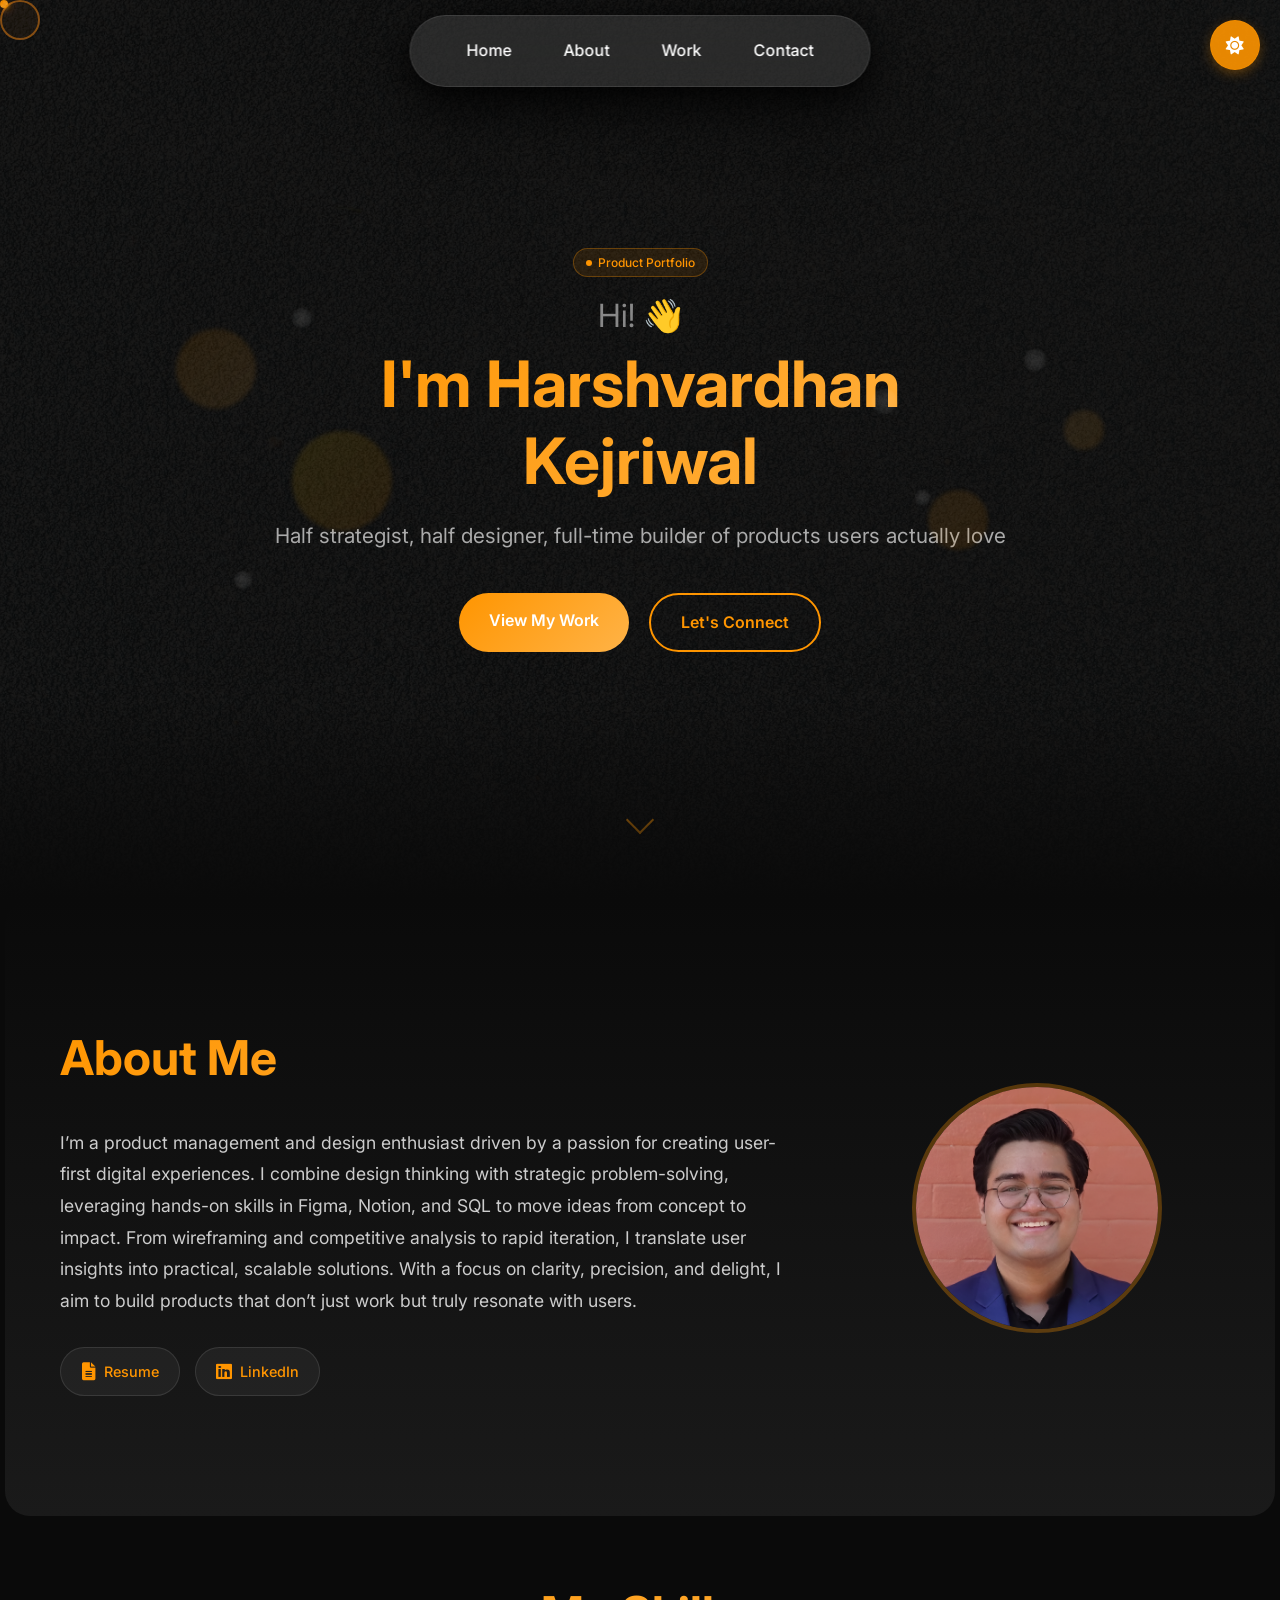
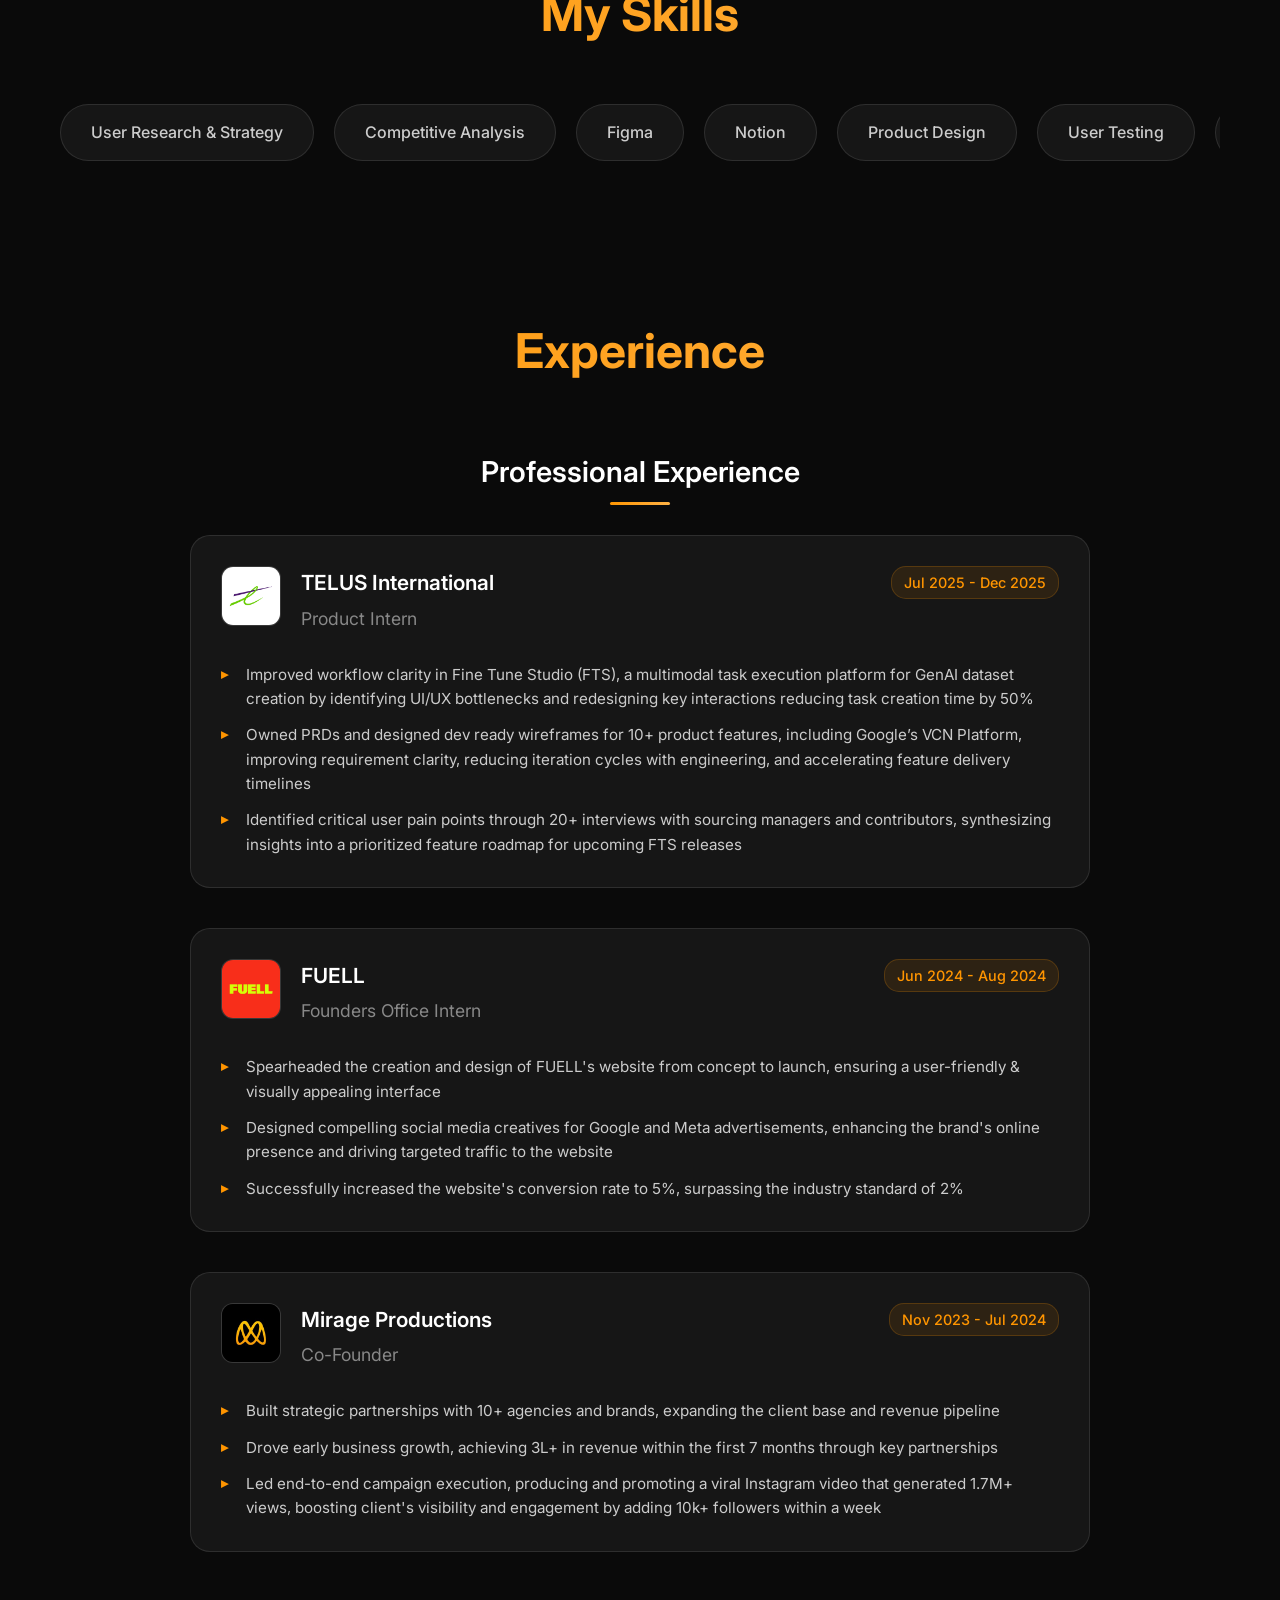
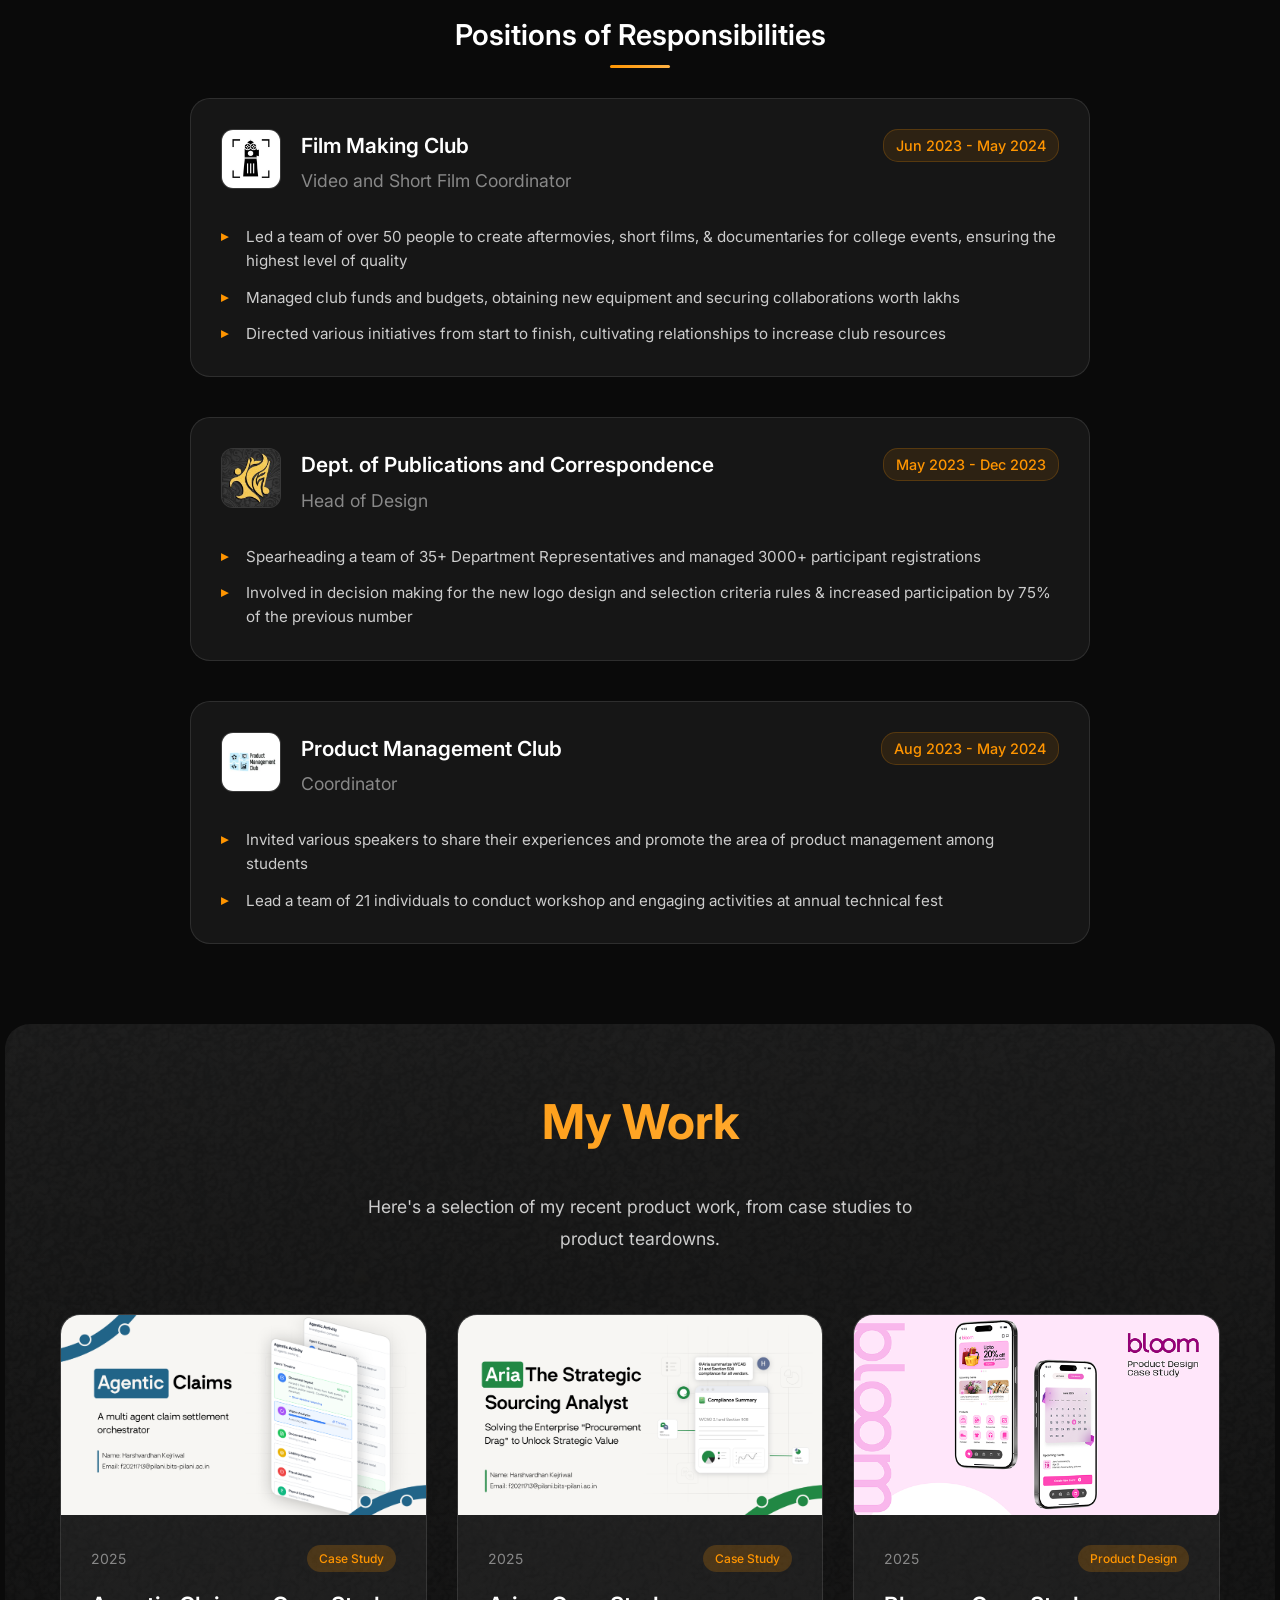
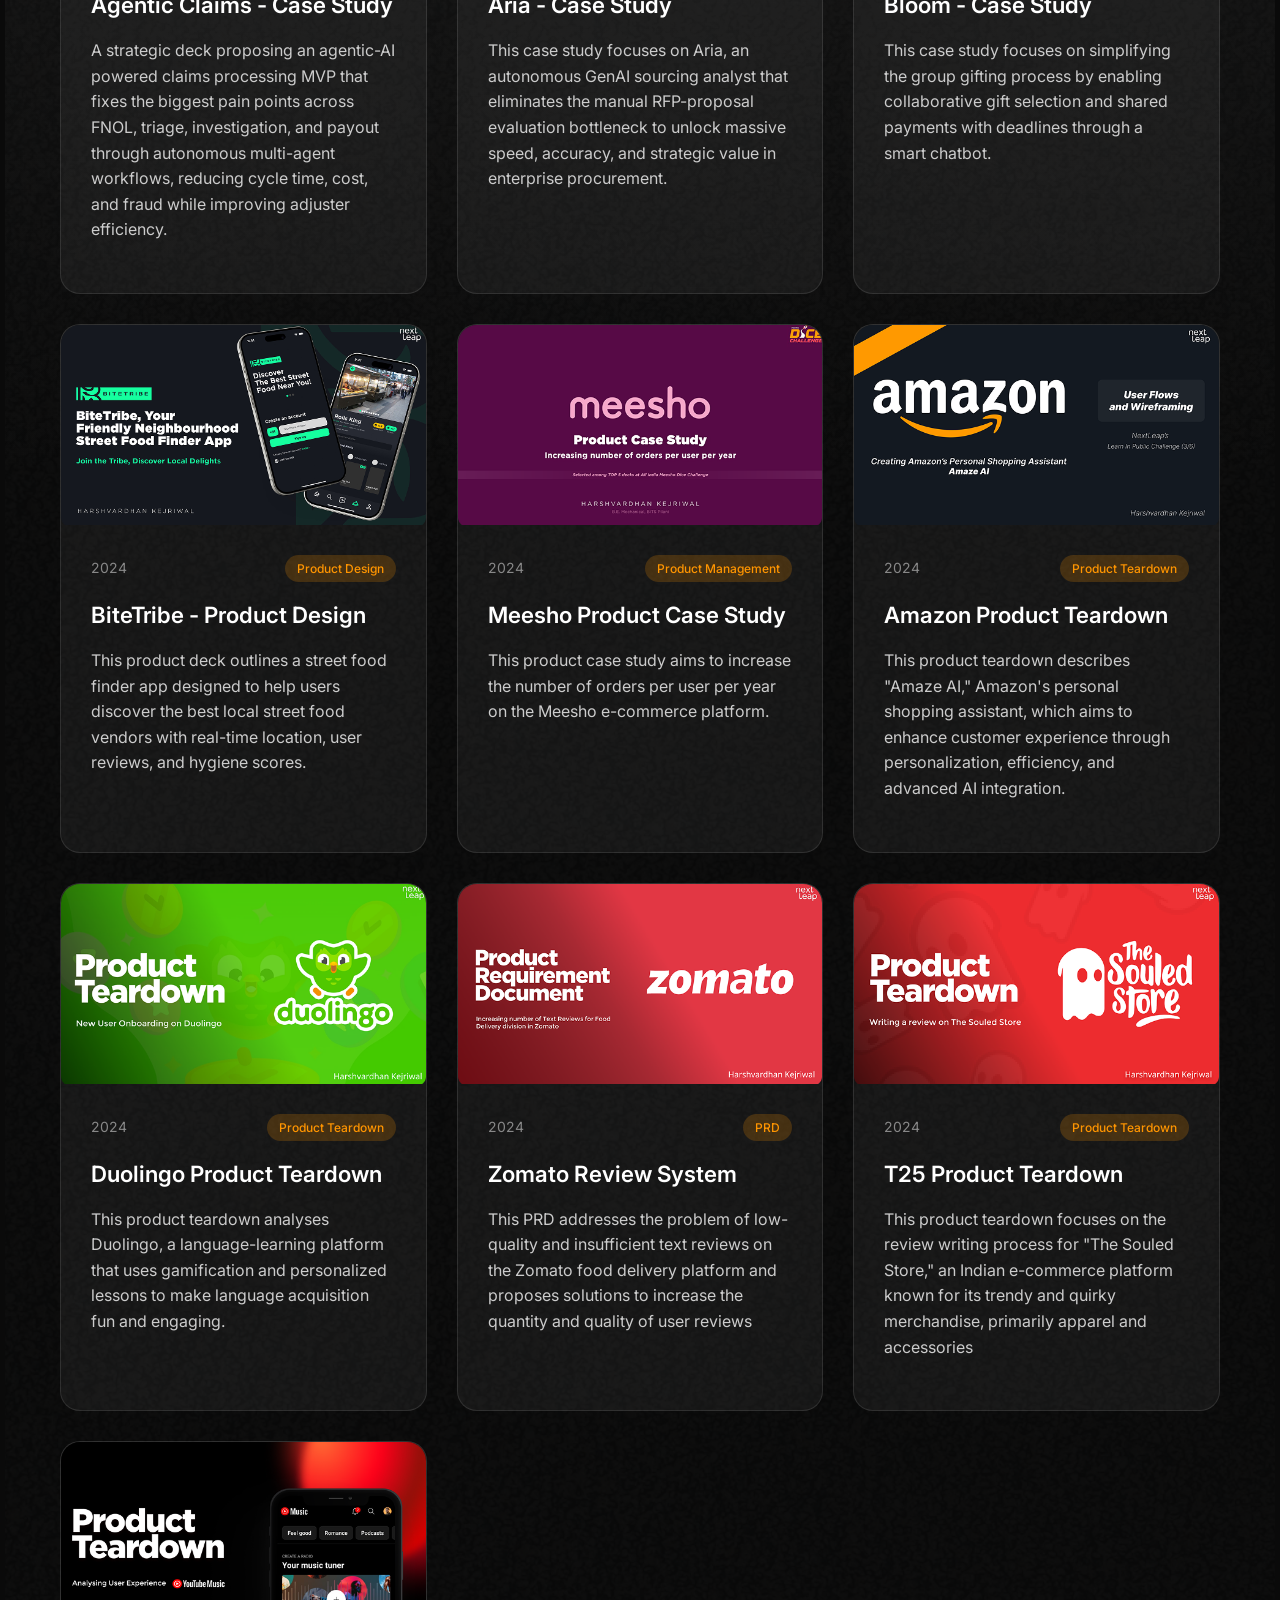
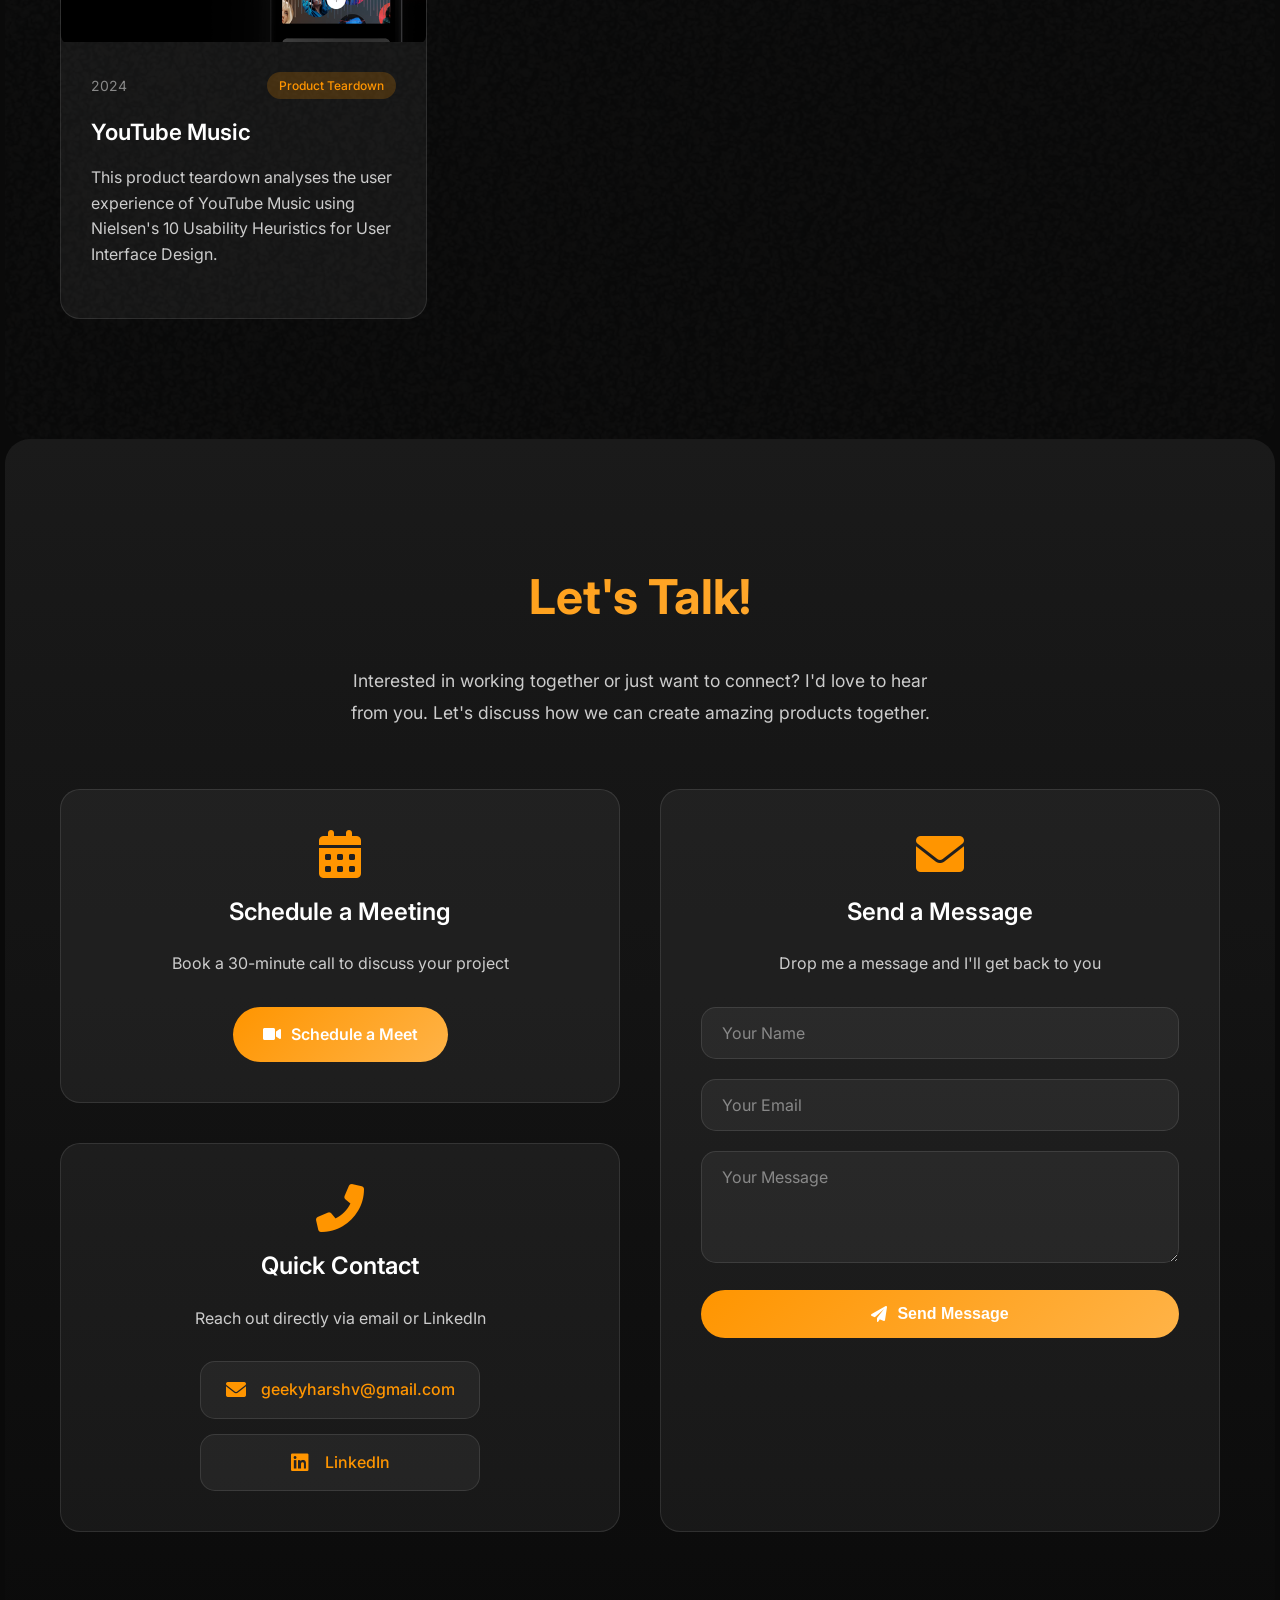
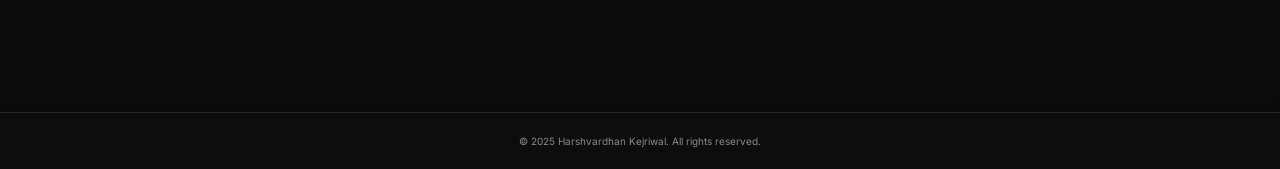
==== commit 40f1435b: "Update hero subtitle text formatting Removed the period at the end of the hero subtitle." ====
--- a/index.html
+++ b/index.html
@@ -67,7 +67,7 @@
                             <span class="name-line-2">Kejriwal</span>
                         </span>
                     </h1>
-                    <p class="hero-subtitle">Half strategist, half designer, full-time builder of products users actually love.</p>
+                    <p class="hero-subtitle">Half strategist, half designer, full-time builder of products users actually love</p>
                     <div class="hero-cta">
                         <a href="#work" class="btn btn-primary">View My Work</a>
                         <a href="#contact" class="btn btn-secondary">Let's Connect</a>
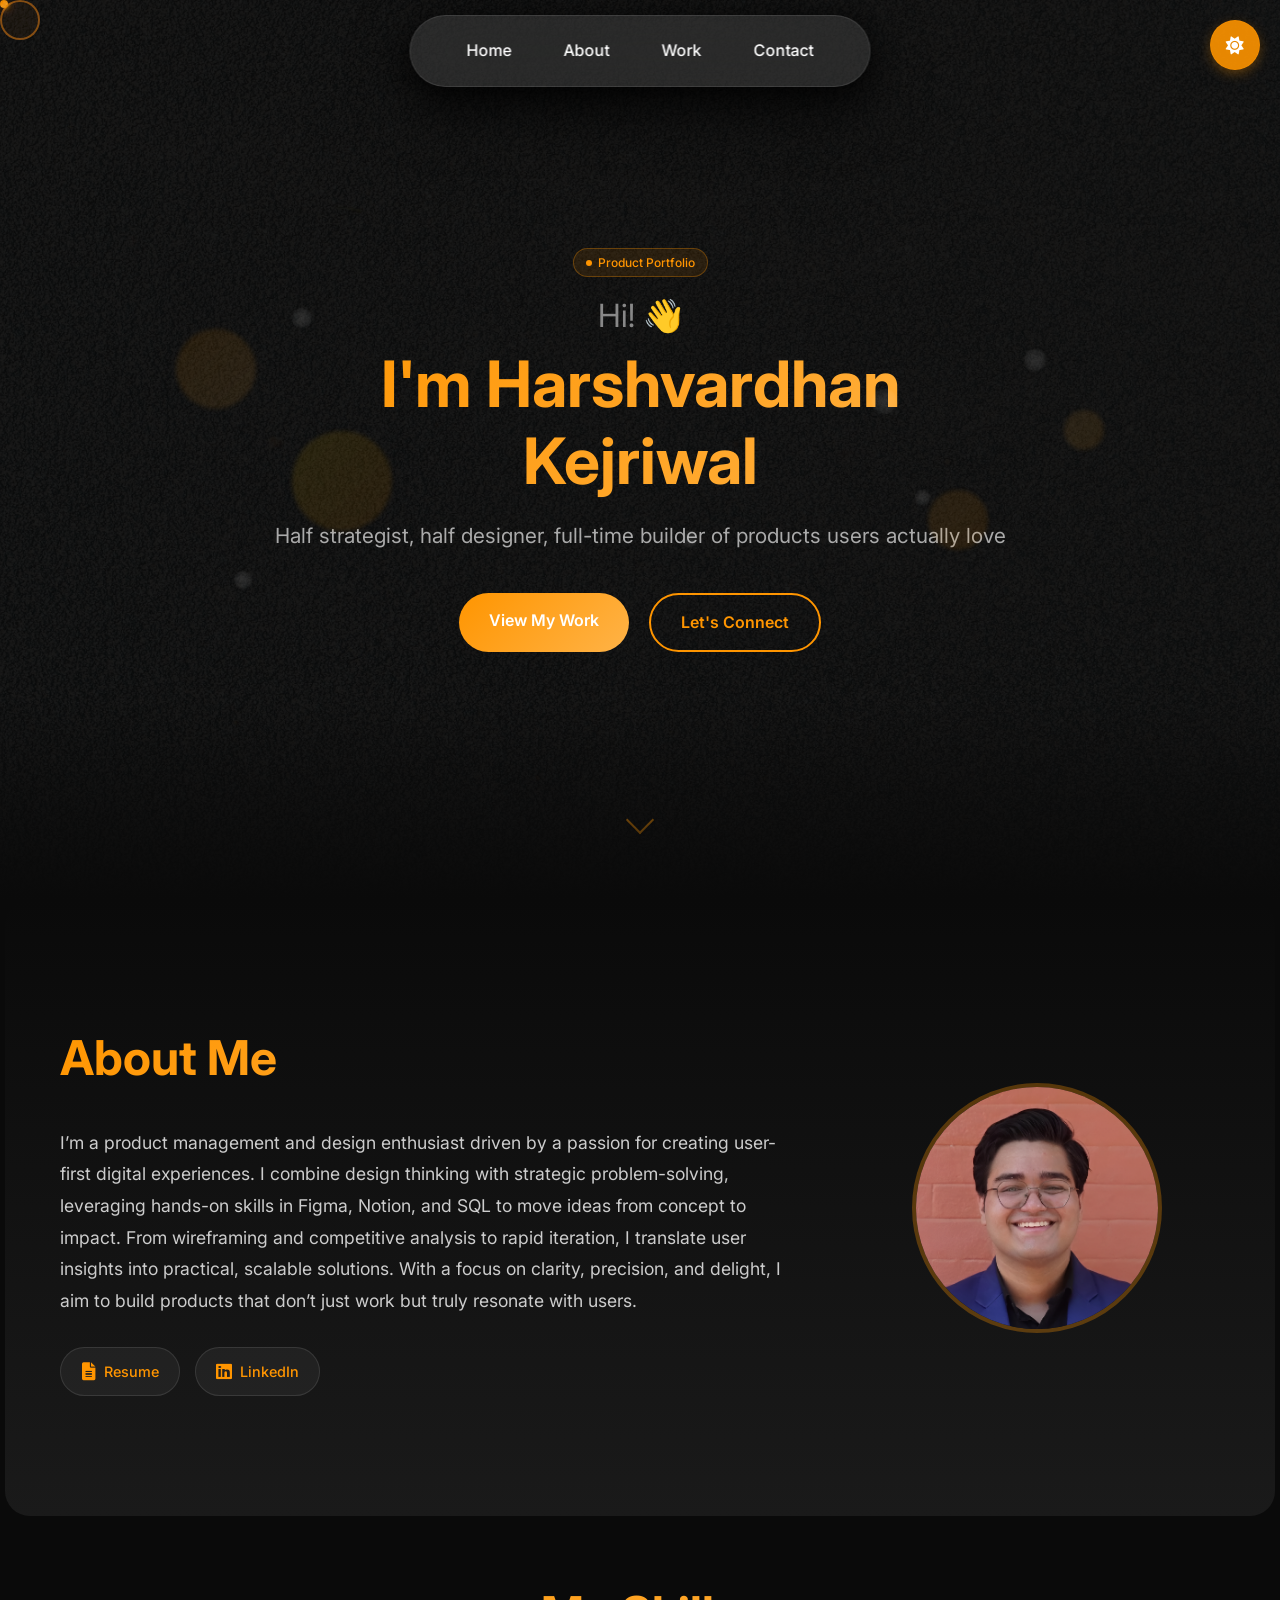
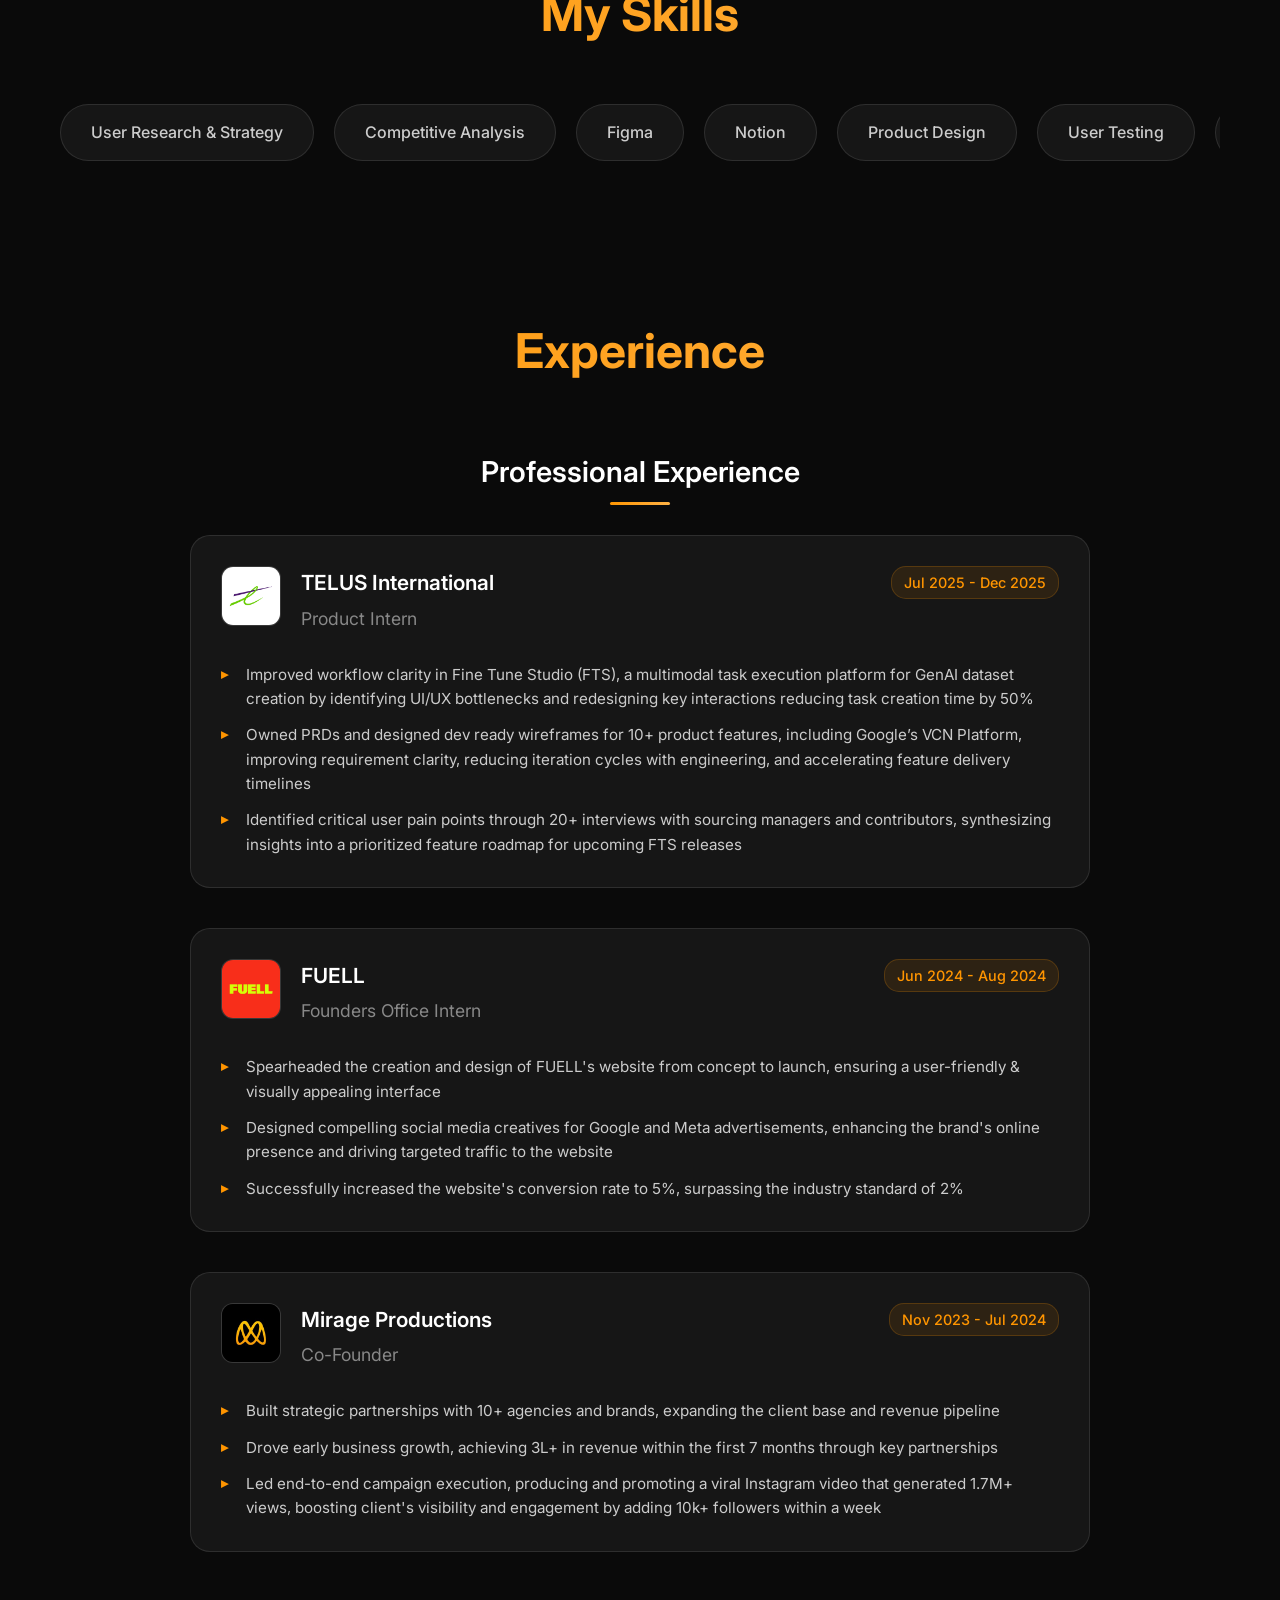
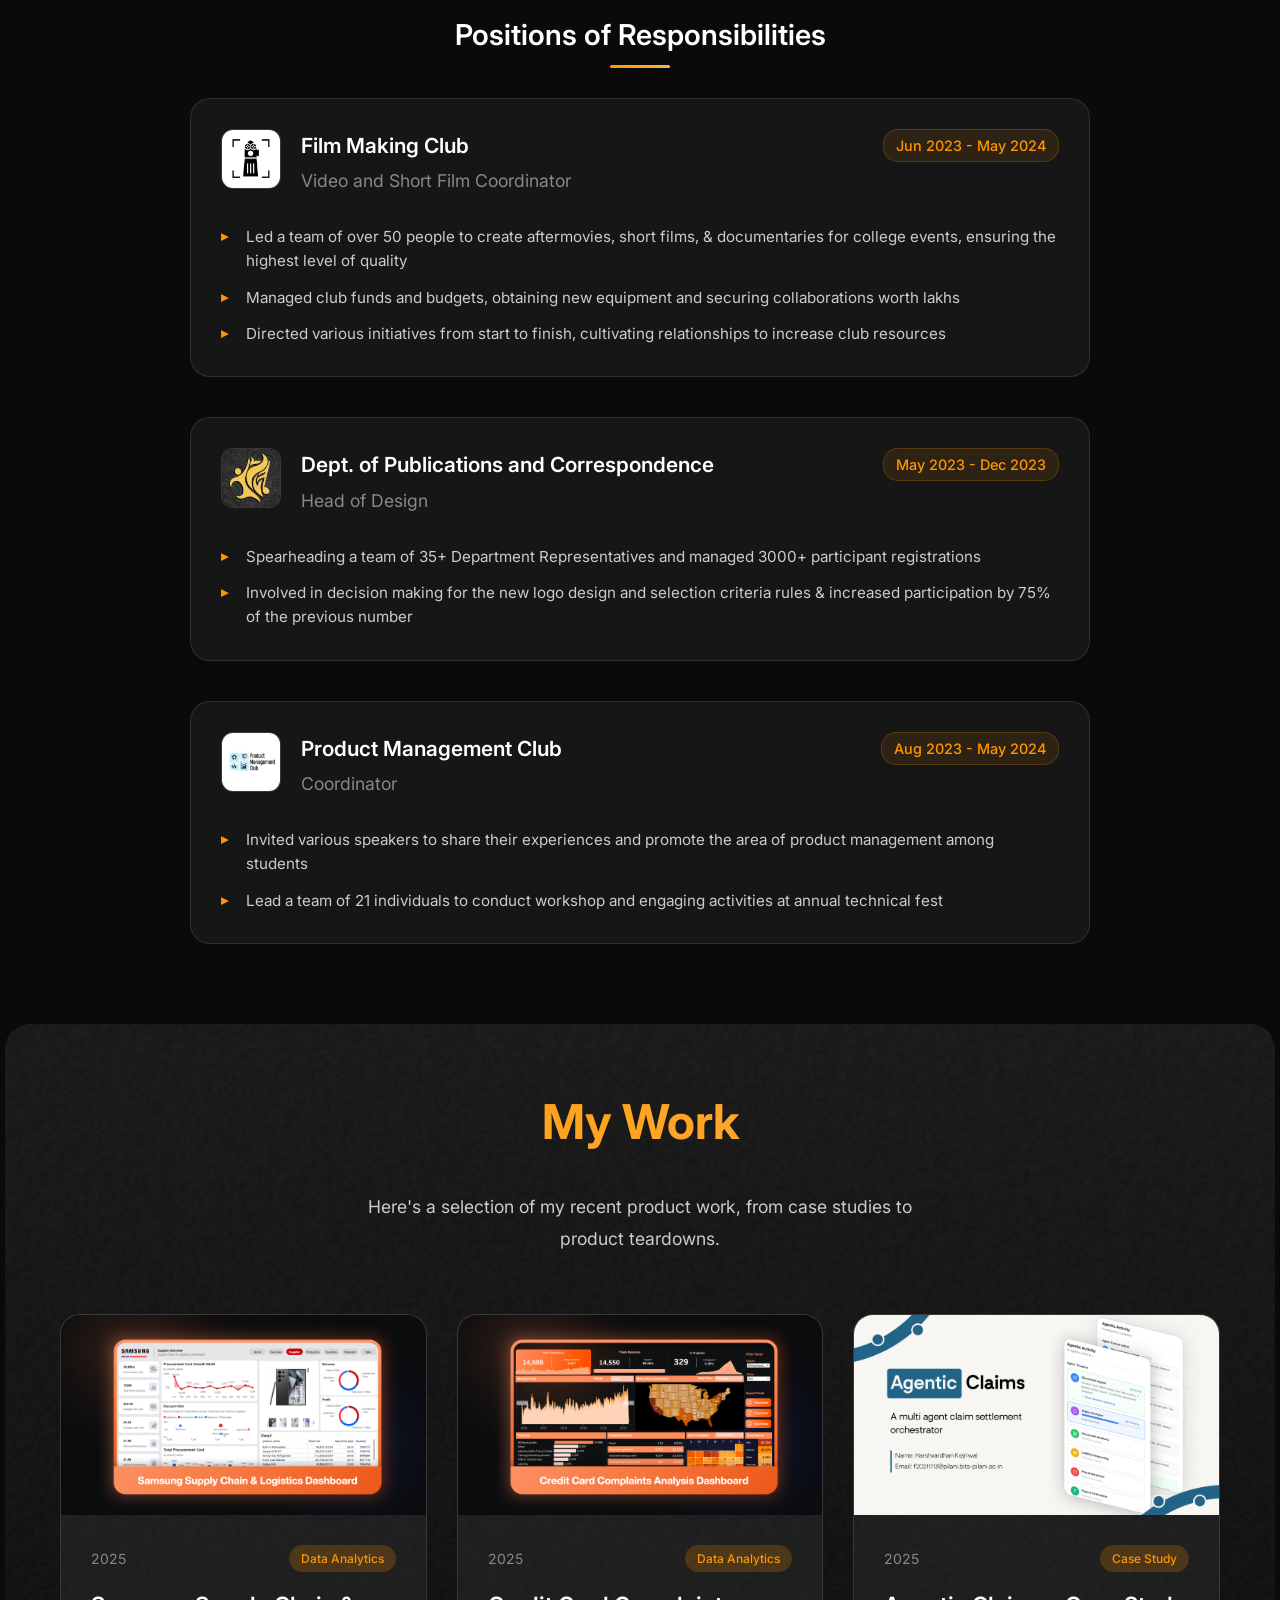
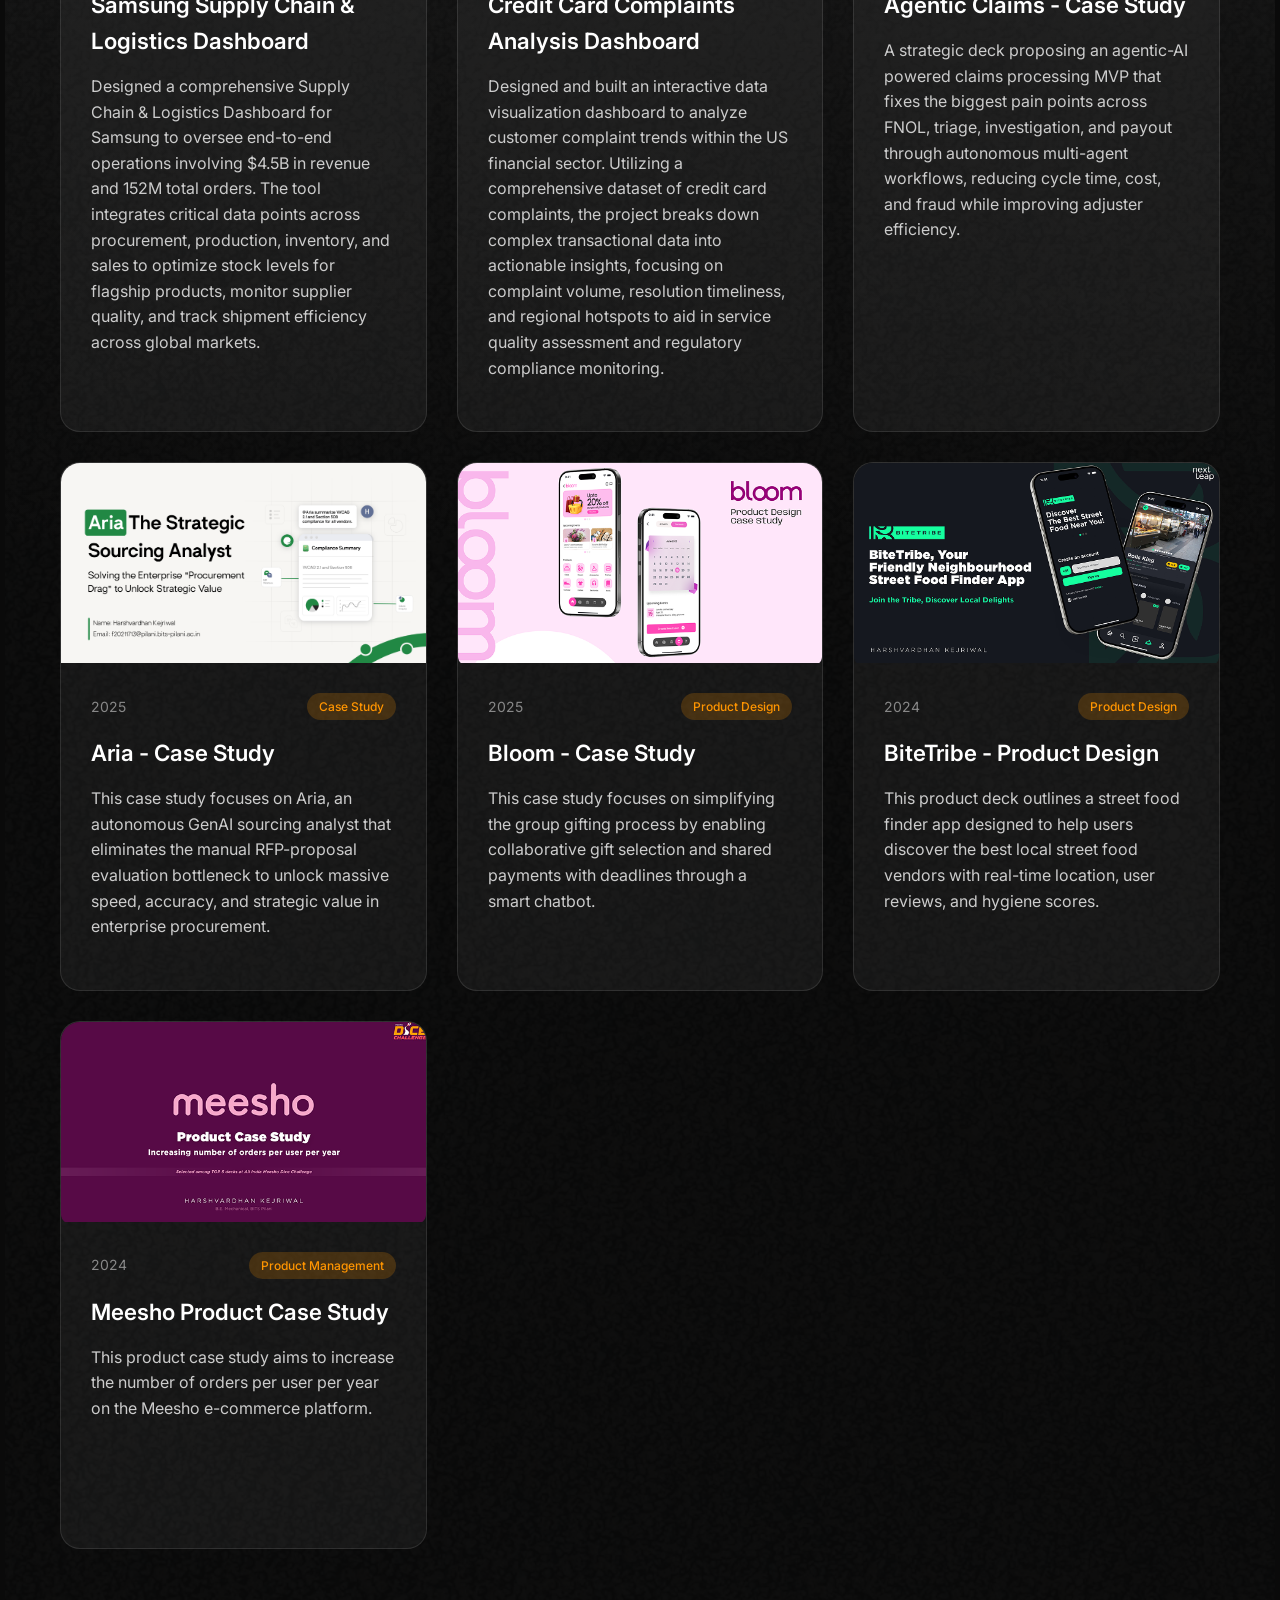
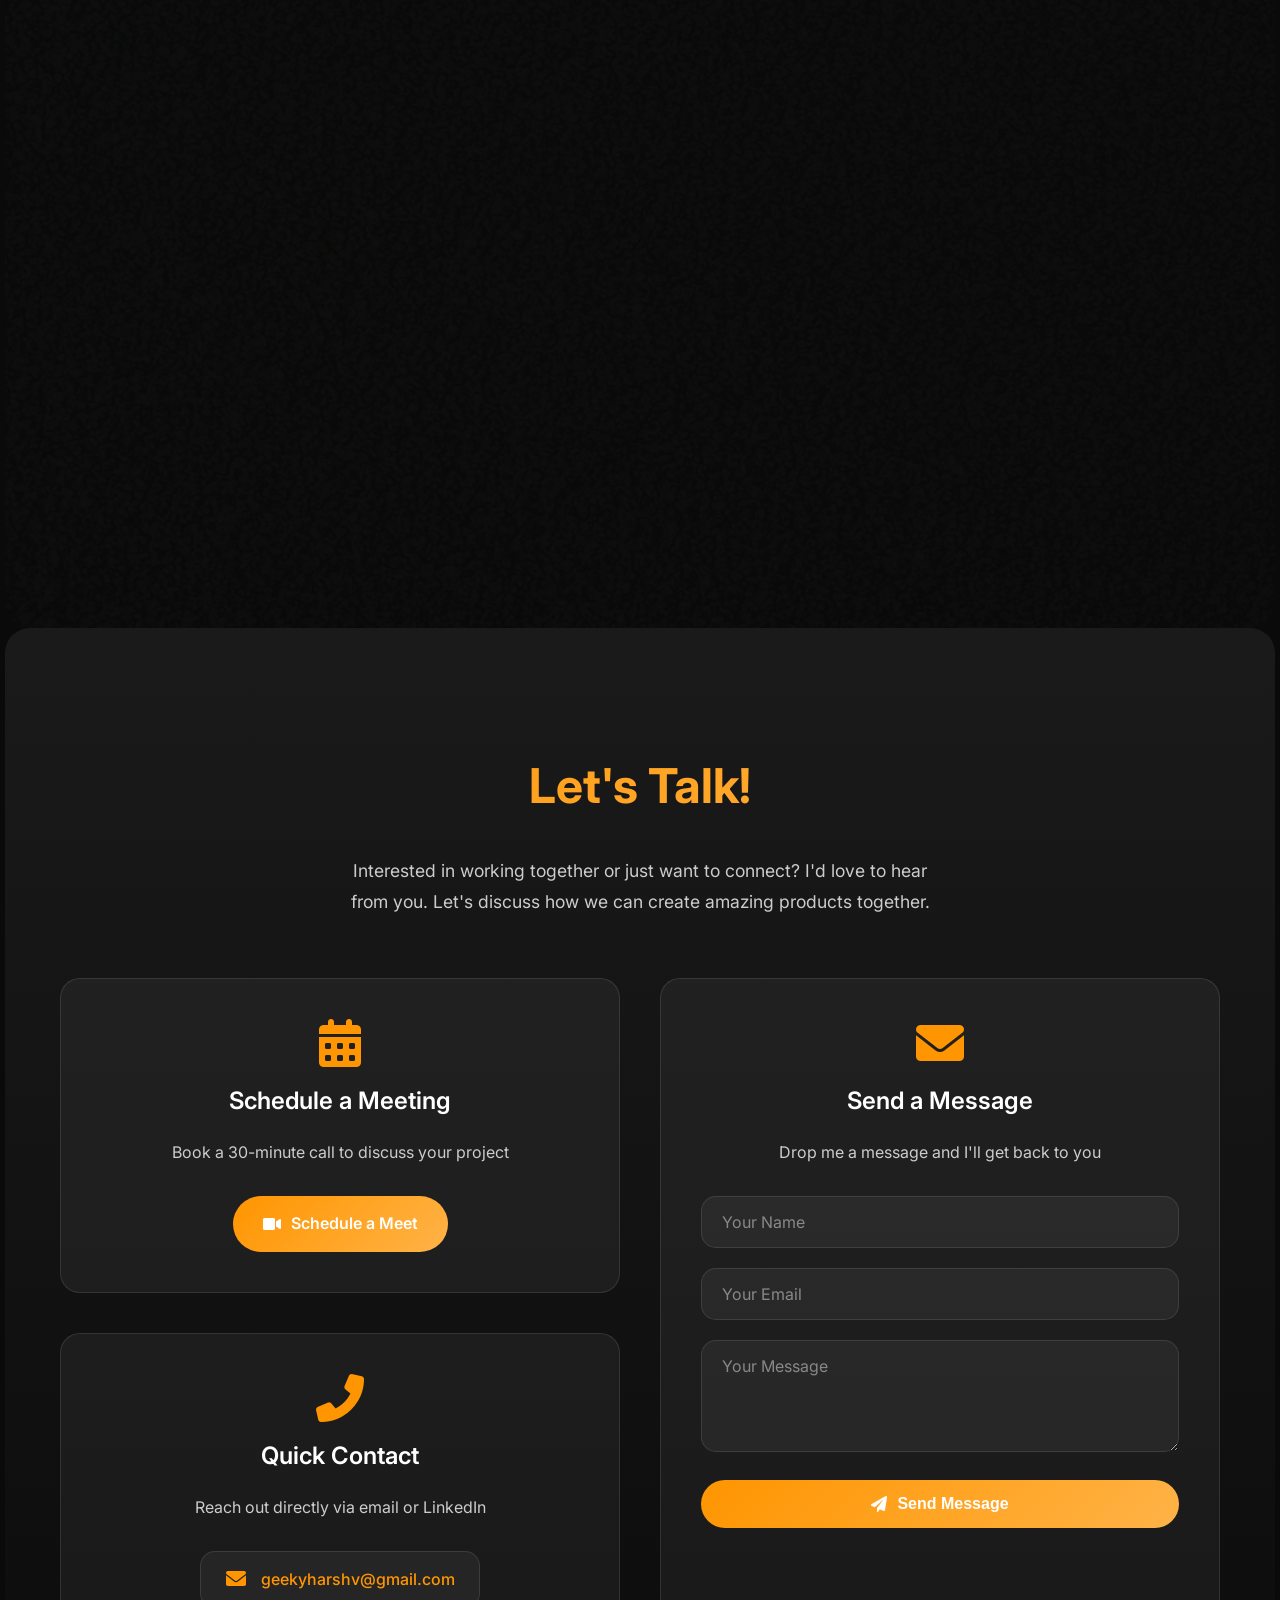
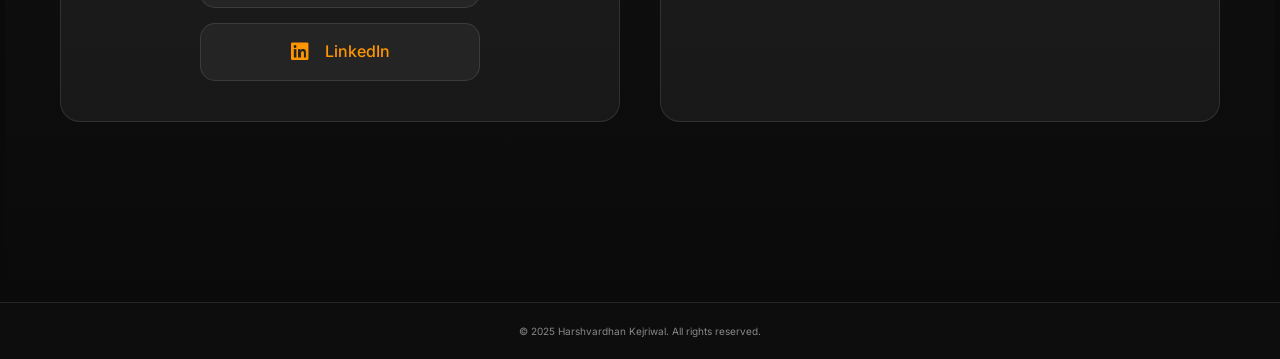
==== commit a083e9a3: "Add Credit Card Complaints Analysis Dashboard project and update Samsung project with correct Power " ====
--- a/index.html
+++ b/index.html
@@ -391,6 +391,40 @@
             
             <div class="projects-grid">
 
+<!-- Samsung Supply Chain & Logistics Dashboard -->
+                <a href="samsung-project.html" class="project-card" data-category="design">
+                    <div class="project-image">
+                        <img src="images/samsung.png" alt="Samsung Supply Chain & Logistics Dashboard" class="project-img">
+                    </div>
+                    <div class="project-content">
+                        <div class="project-meta">
+                            <span class="project-year">2025</span>
+                            <span class="project-type">Data Analytics</span>
+                        </div>
+                        <h3 class="project-title">Samsung Supply Chain & Logistics Dashboard</h3>
+                        <p class="project-description">
+                        Designed a comprehensive Supply Chain & Logistics Dashboard for Samsung to oversee end-to-end operations involving $4.5B in revenue and 152M total orders. The tool integrates critical data points across procurement, production, inventory, and sales to optimize stock levels for flagship products, monitor supplier quality, and track shipment efficiency across global markets.
+                        </p>
+                    </div>
+                </a>
+
+<!-- Credit Card Complaints Analysis Dashboard -->
+                <a href="credit-card-project.html" class="project-card" data-category="design">
+                    <div class="project-image">
+                        <img src="images/credit-card.png" alt="Credit Card Complaints Analysis Dashboard" class="project-img">
+                    </div>
+                    <div class="project-content">
+                        <div class="project-meta">
+                            <span class="project-year">2025</span>
+                            <span class="project-type">Data Analytics</span>
+                        </div>
+                        <h3 class="project-title">Credit Card Complaints Analysis Dashboard</h3>
+                        <p class="project-description">
+                        Designed and built an interactive data visualization dashboard to analyze customer complaint trends within the US financial sector. Utilizing a comprehensive dataset of credit card complaints, the project breaks down complex transactional data into actionable insights, focusing on complaint volume, resolution timeliness, and regional hotspots to aid in service quality assessment and regulatory compliance monitoring.
+                        </p>
+                    </div>
+                </a>
+
 <!-- Agentic Claims -->
                 <a href="https://drive.google.com/file/d/1ZtJnvN7Z1ci90h88dvEvEuye3blniCc_/view?usp=drive_link" class="project-card" data-category="design">
                     <div class="project-image">
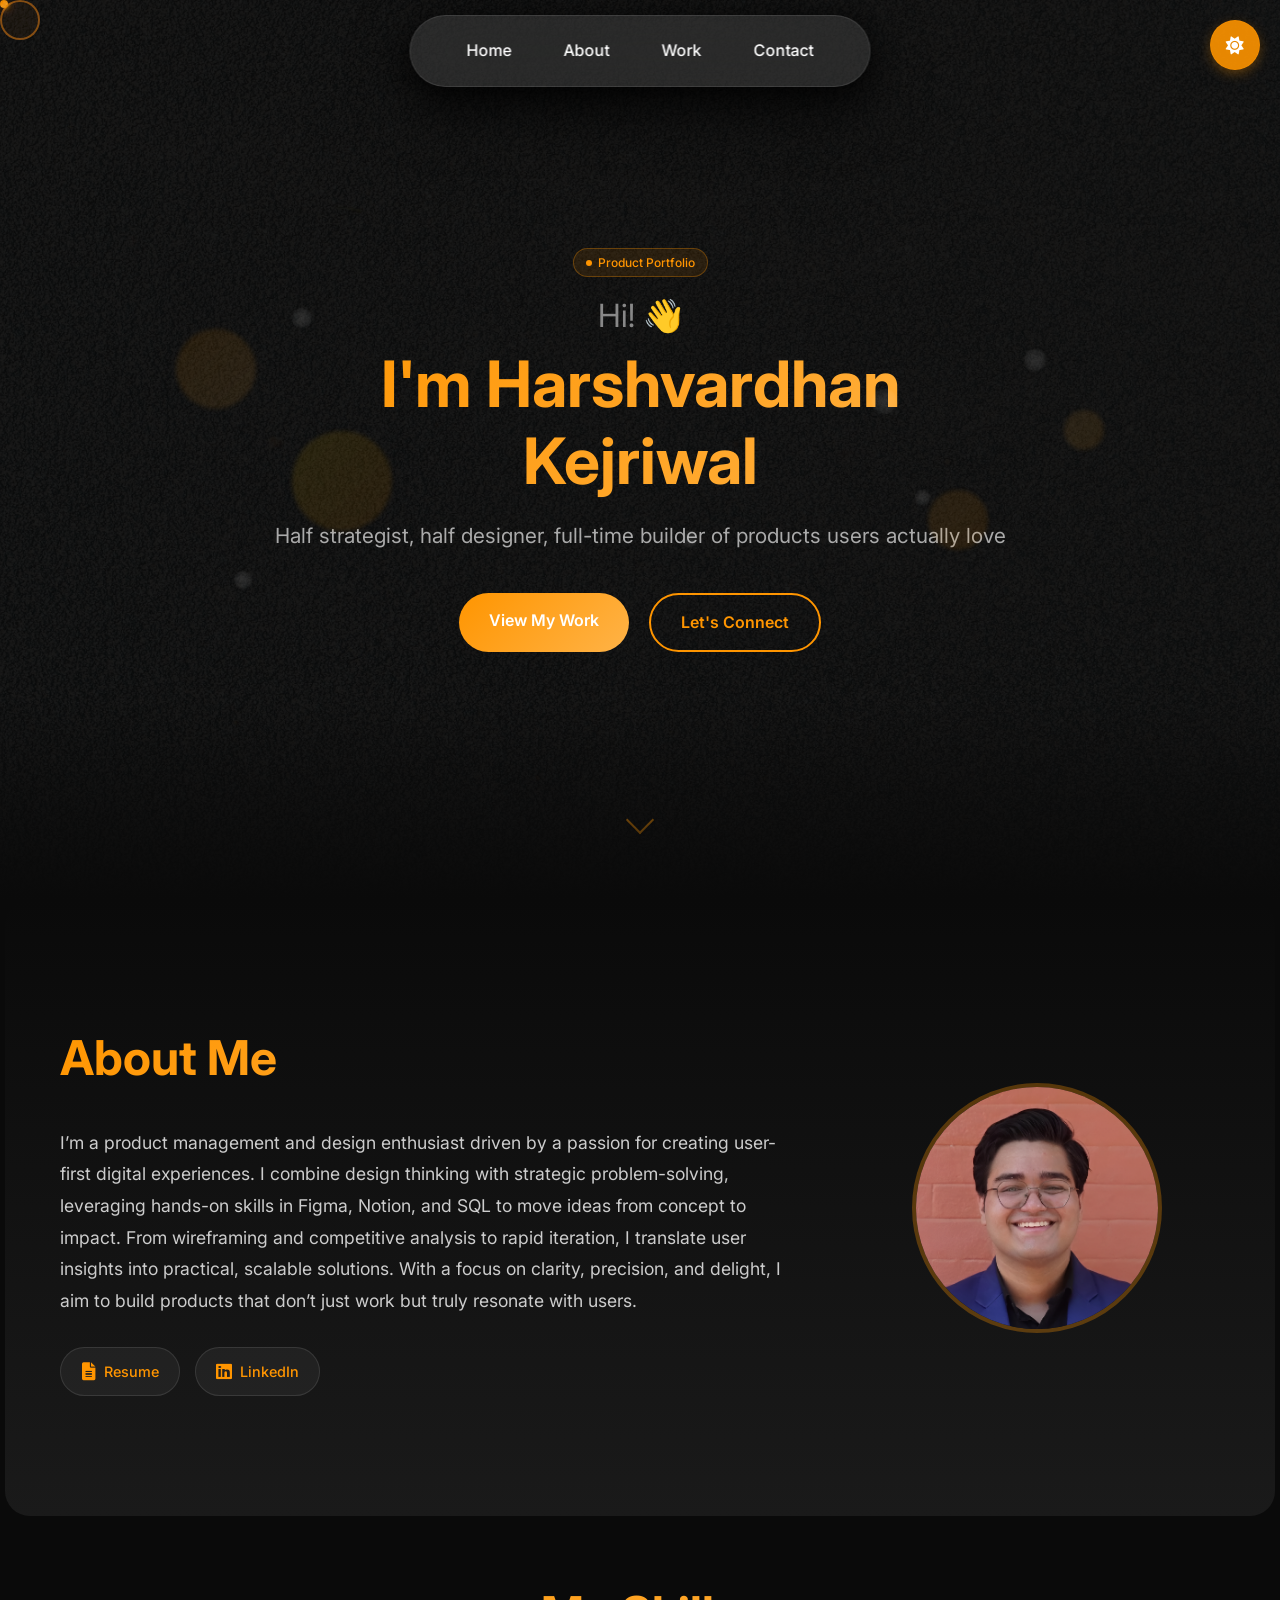
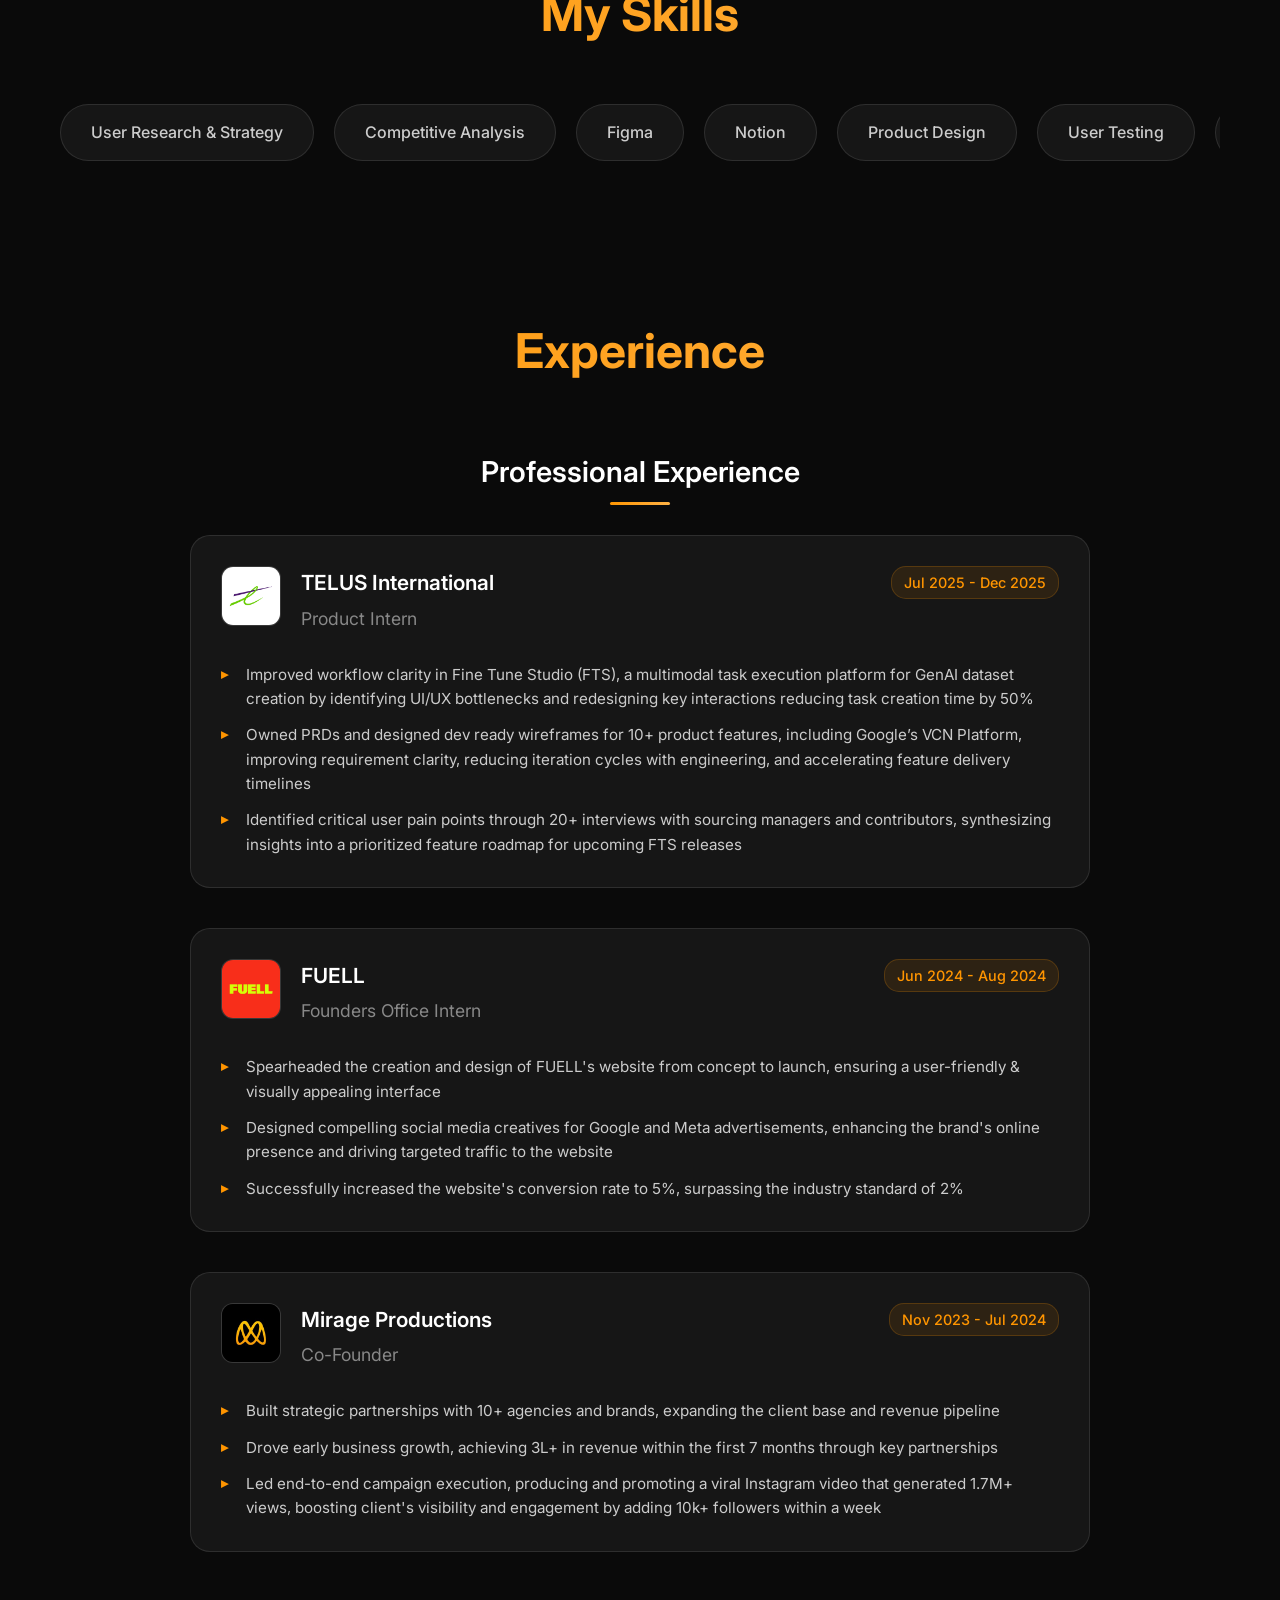
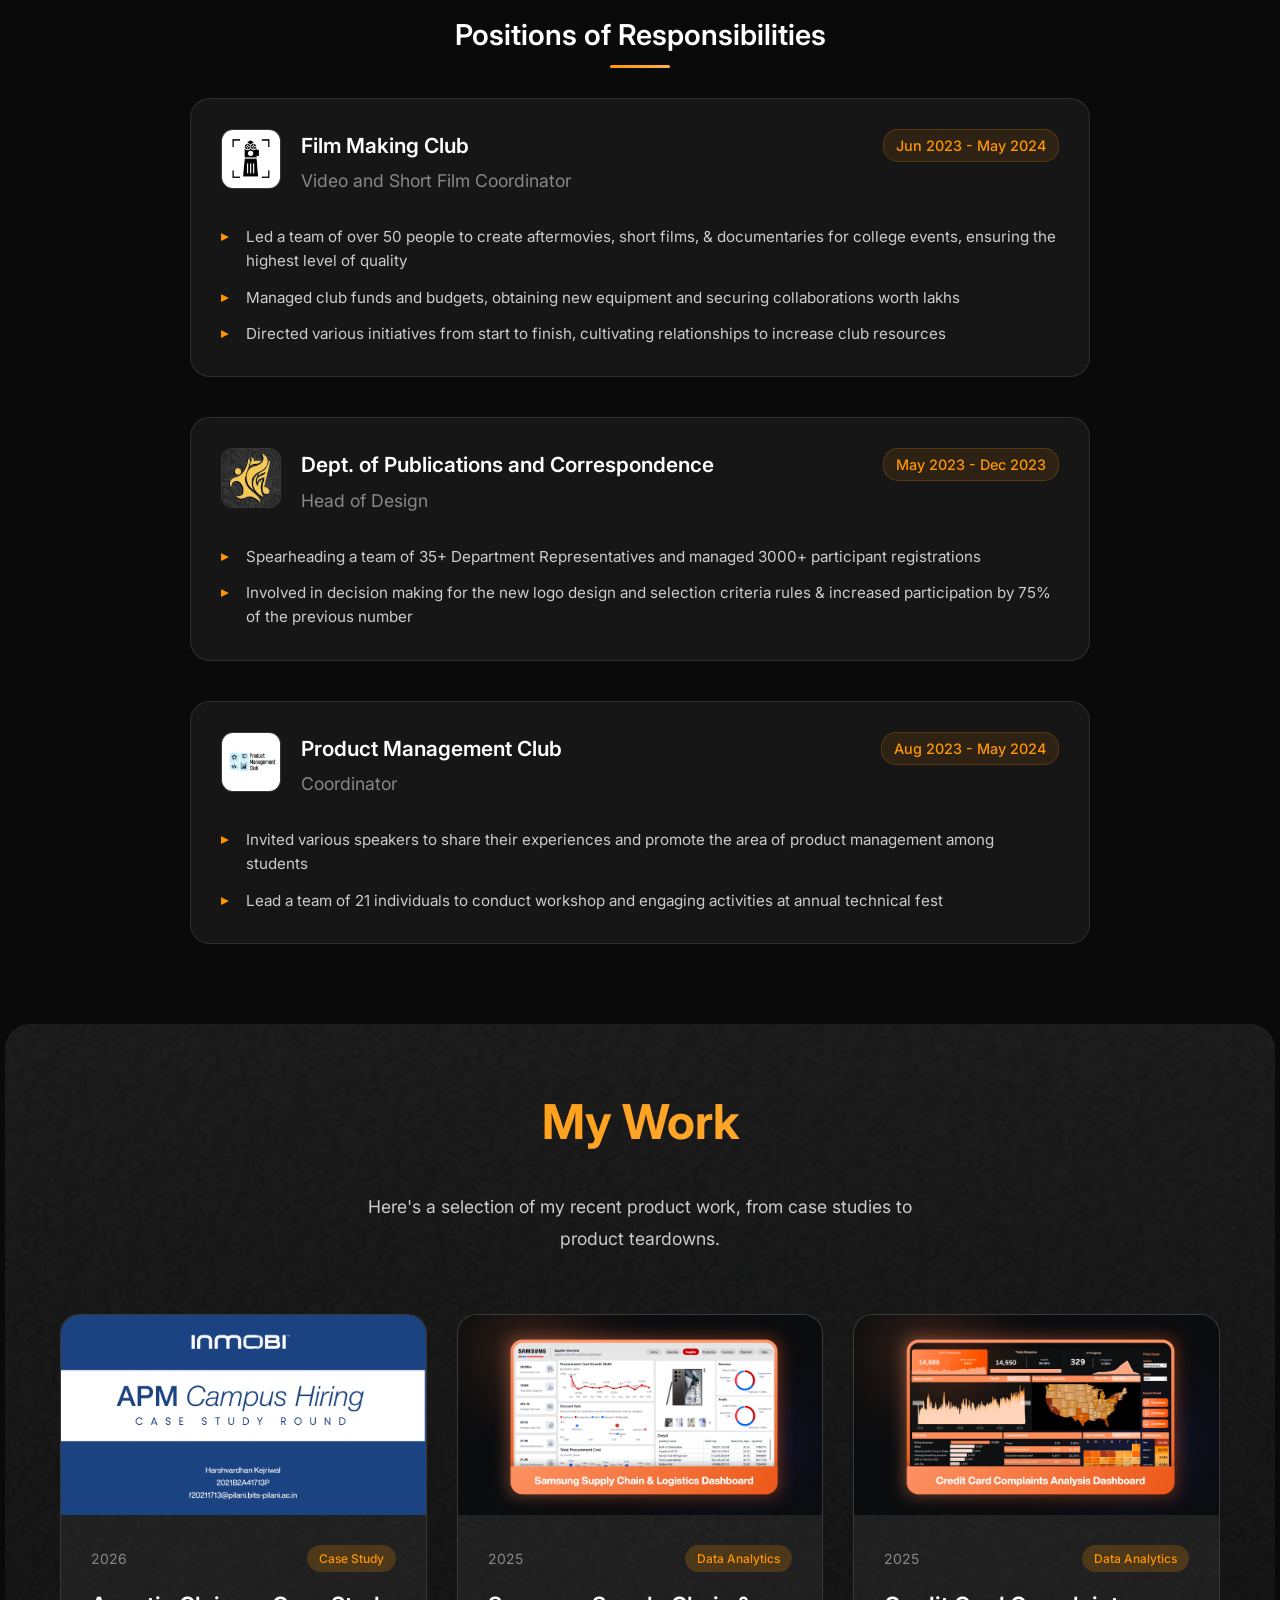
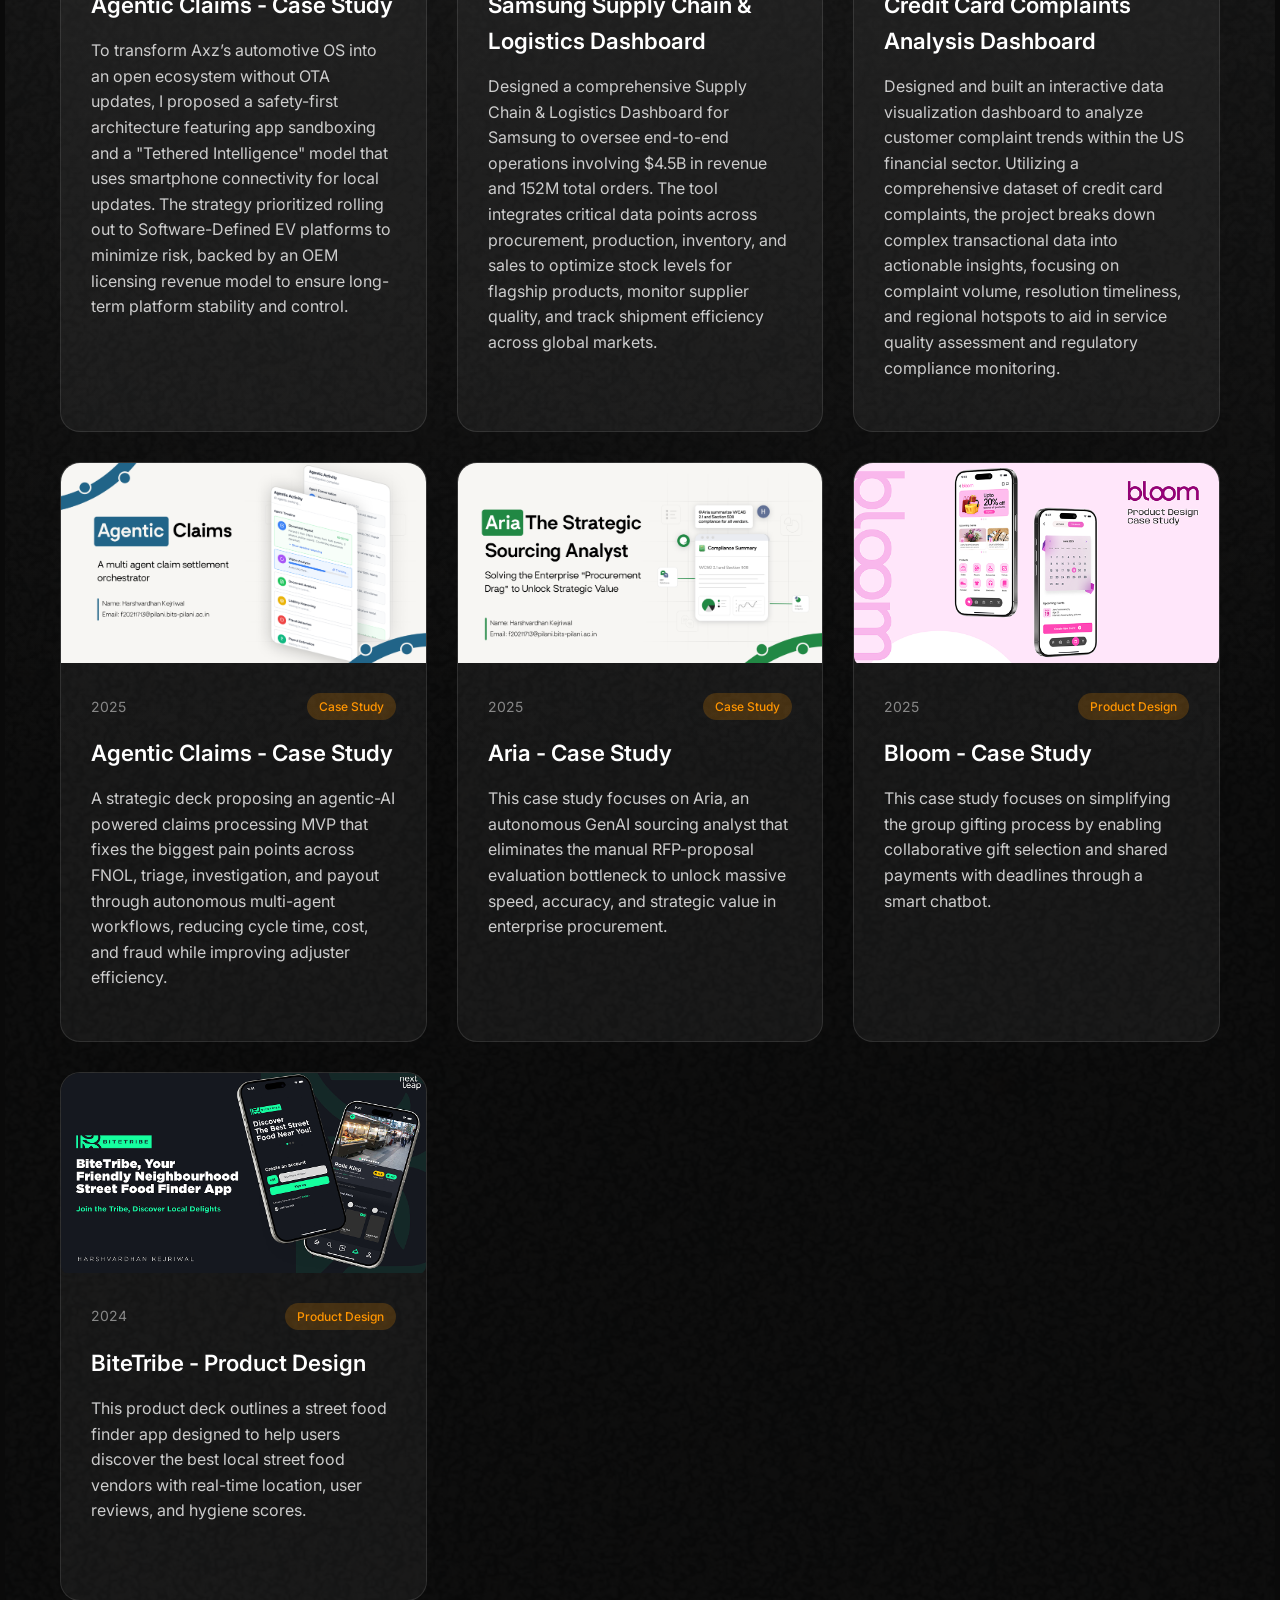
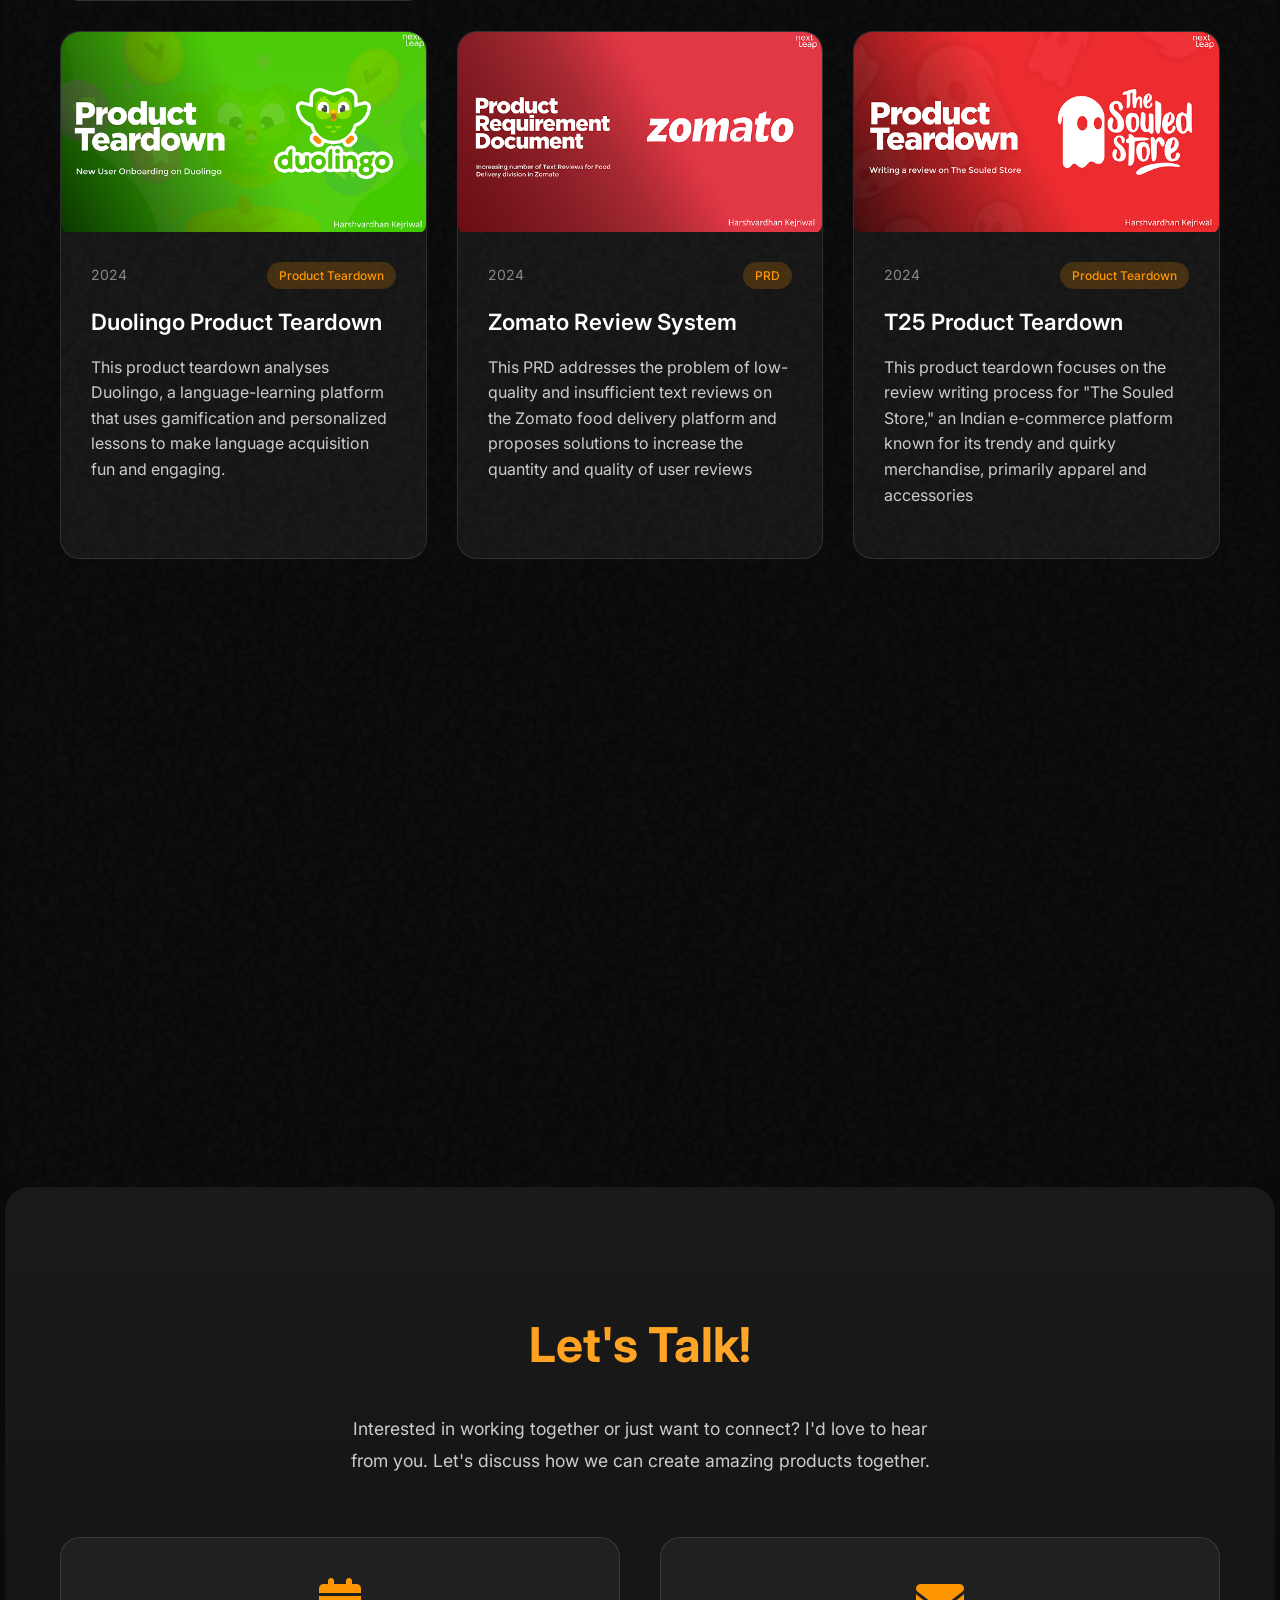
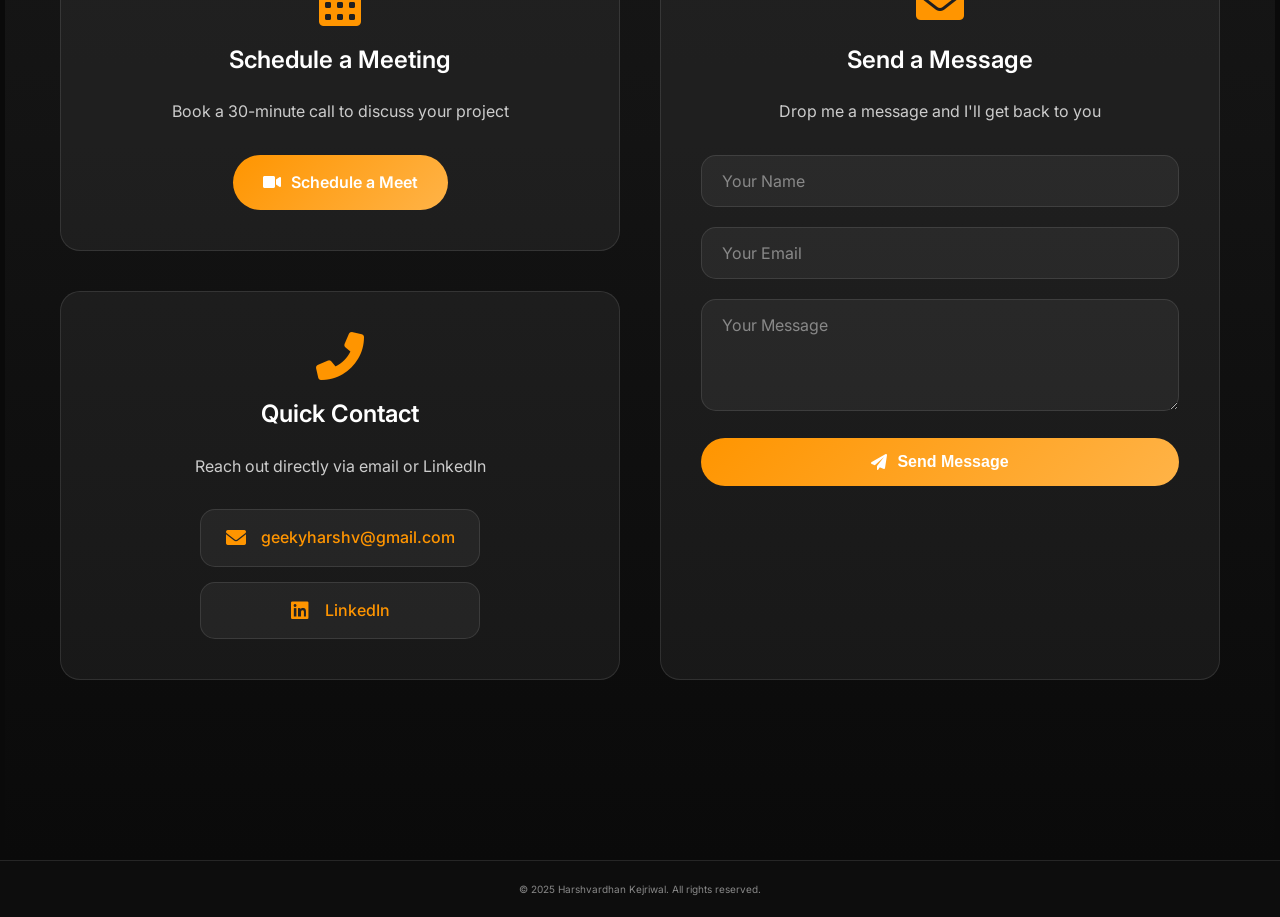
==== commit bb74c85f: "Update work section in index.html" ====
--- a/index.html
+++ b/index.html
@@ -390,6 +390,22 @@
             <p class="work-subtitle">Here's a selection of my recent product work, from case studies to product teardowns.</p>
             
             <div class="projects-grid">
+<!-- Inmobi -->
+                <a href="https://drive.google.com/file/d/185ouTk1SMGeqPKyVbtudTUg_eUI2rFTP/view?usp=drive_link" class="project-card" data-category="design">
+                    <div class="project-image">
+                        <img src="images/inmobi.png" alt="Inmobi" class="project-img">
+                    </div>
+                    <div class="project-content">
+                        <div class="project-meta">
+                            <span class="project-year">2026</span>
+                            <span class="project-type">Case Study</span>
+                        </div>
+                        <h3 class="project-title">Agentic Claims - Case Study</h3>
+                        <p class="project-description">
+                       To transform Axz’s automotive OS into an open ecosystem without OTA updates, I proposed a safety-first architecture featuring app sandboxing and a "Tethered Intelligence" model that uses smartphone connectivity for local updates. The strategy prioritized rolling out to Software-Defined EV platforms to minimize risk, backed by an OEM licensing revenue model to ensure long-term platform stability and control.
+                    </p>
+                    </div>
+                </a>
 
 <!-- Samsung Supply Chain & Logistics Dashboard -->
                 <a href="samsung-project.html" class="project-card" data-category="design">
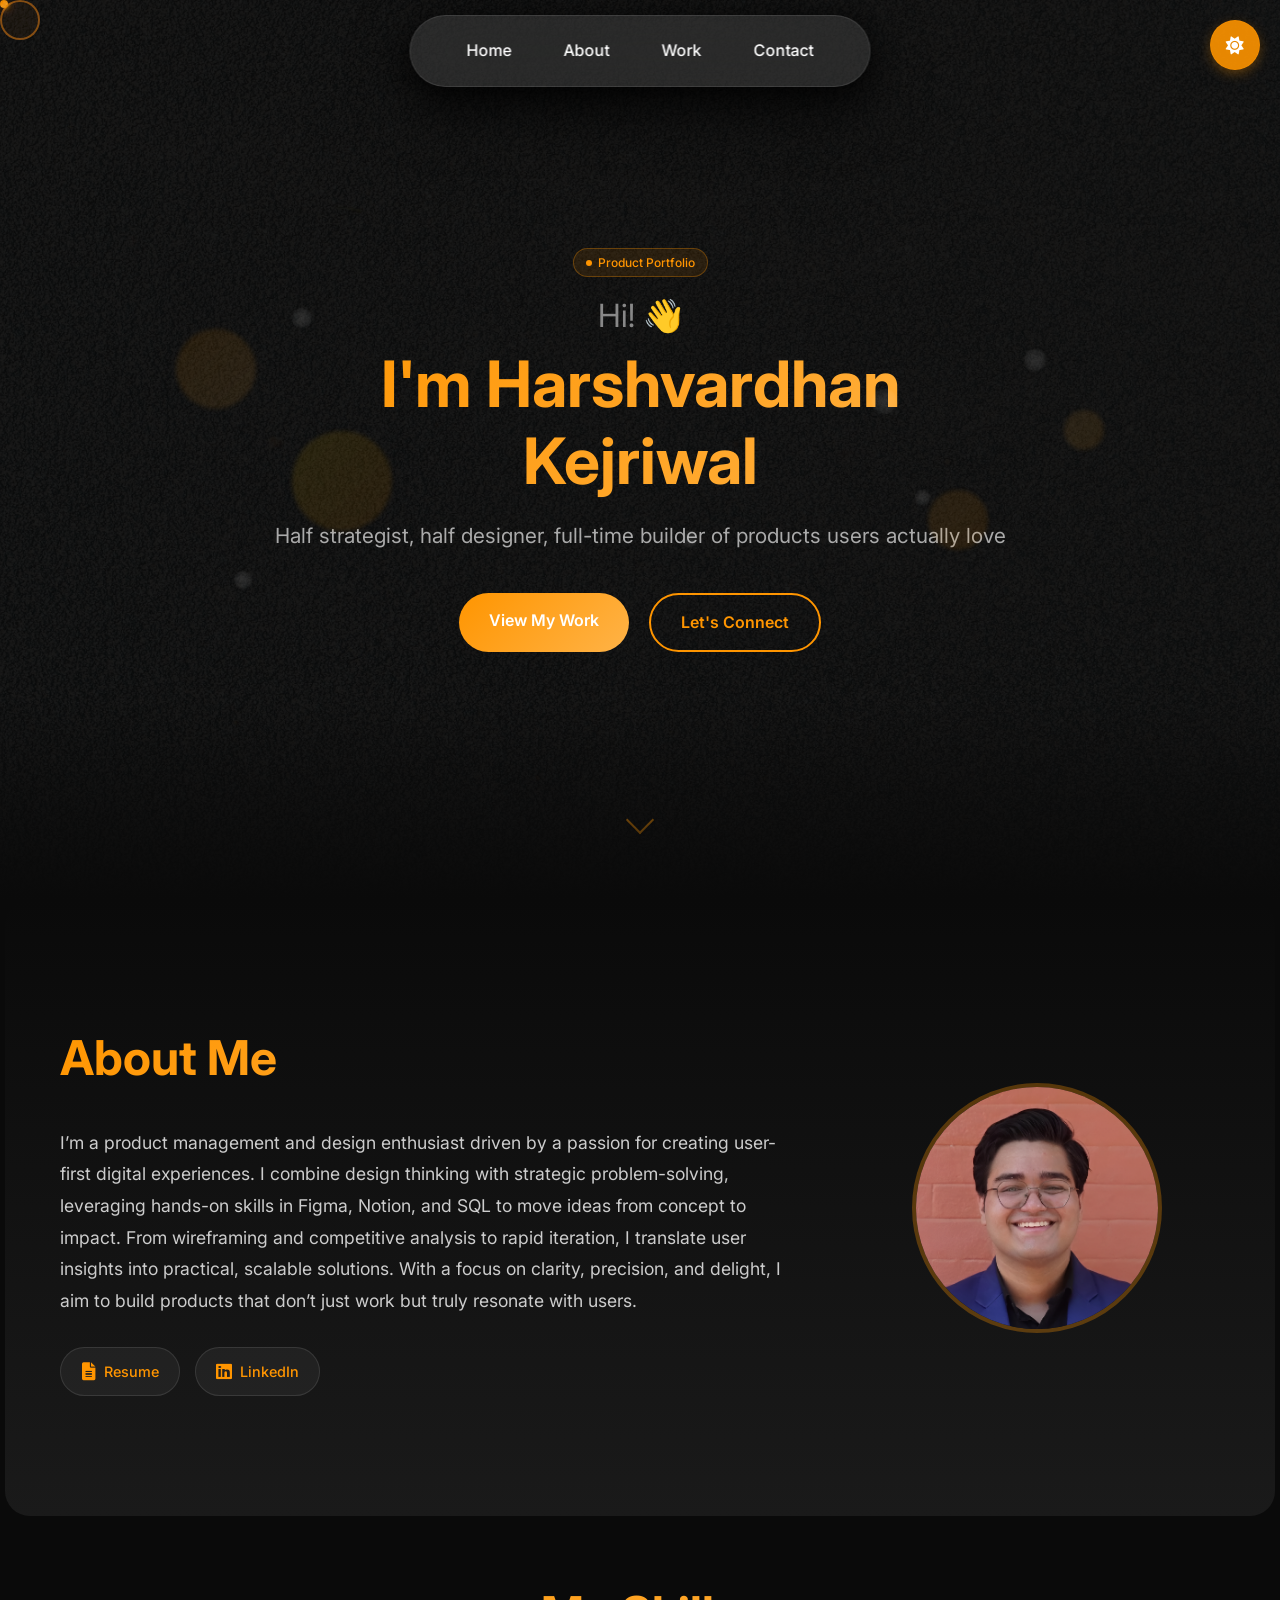
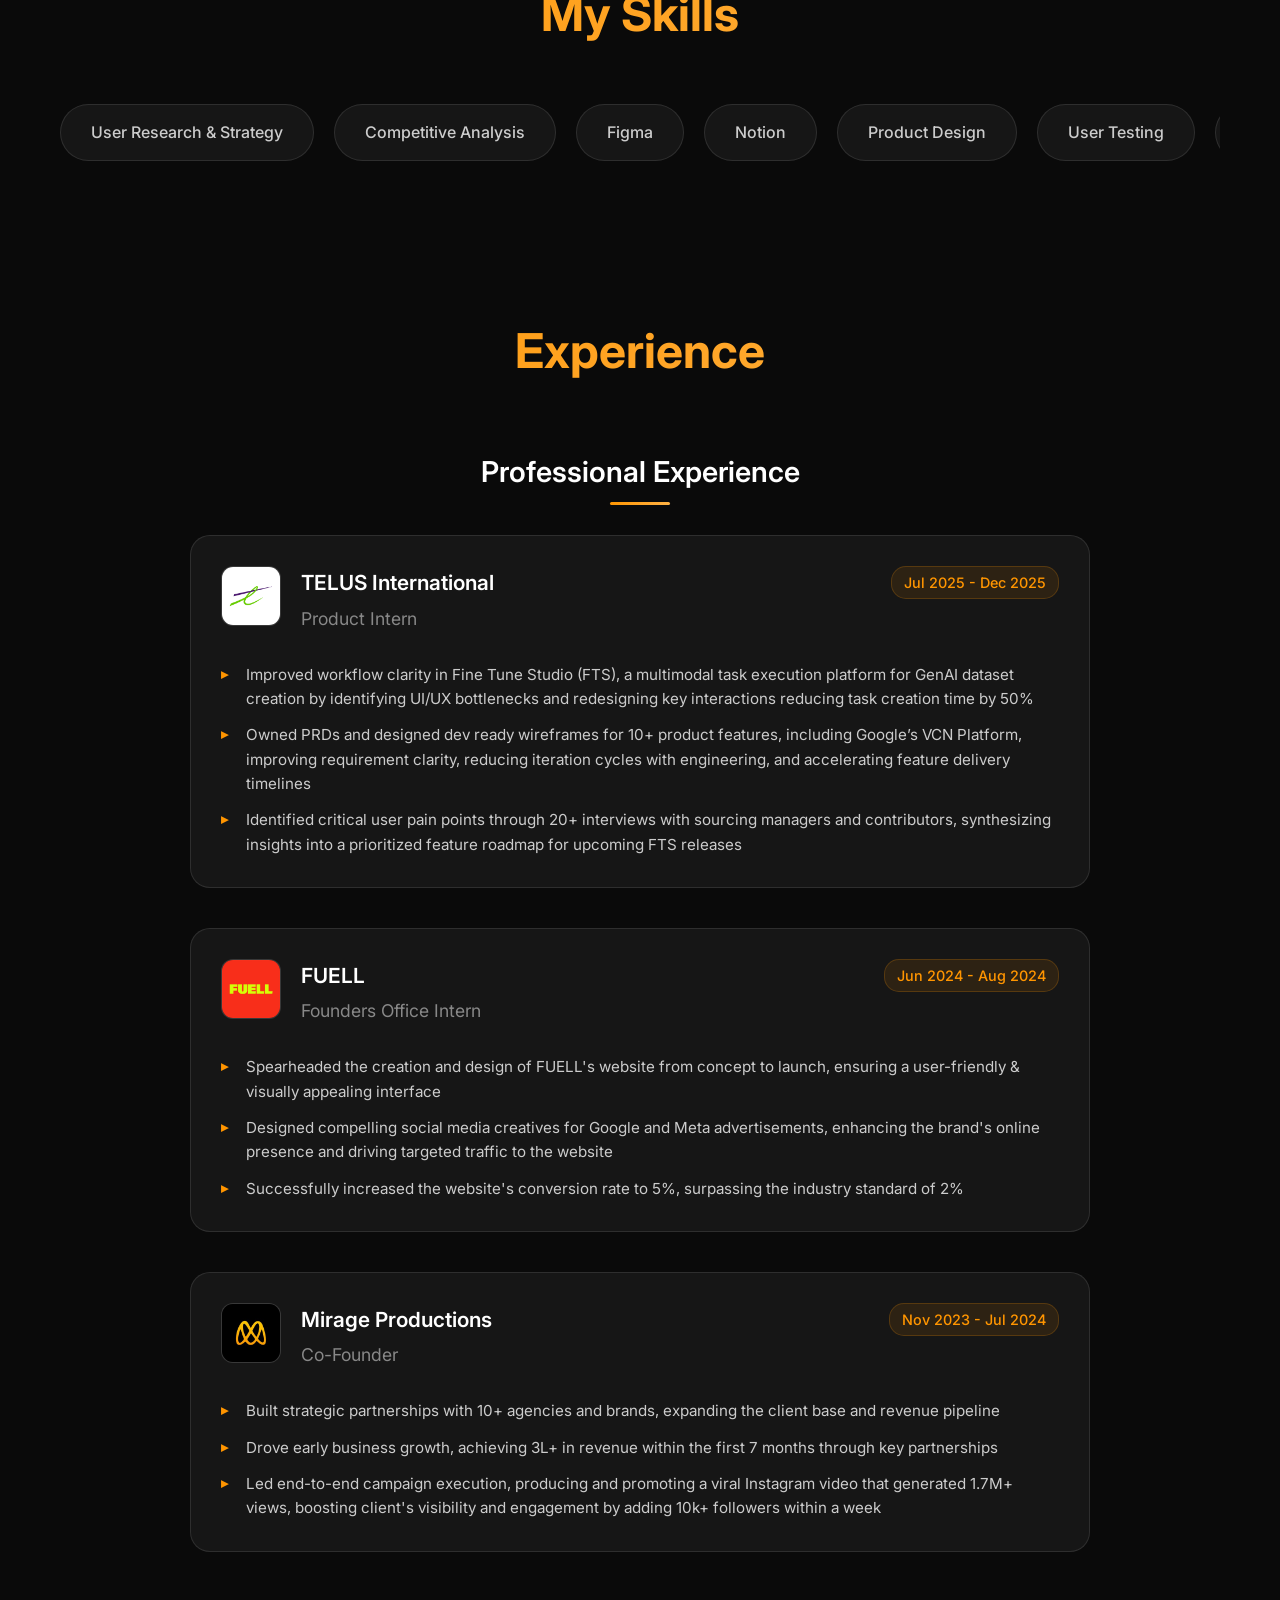
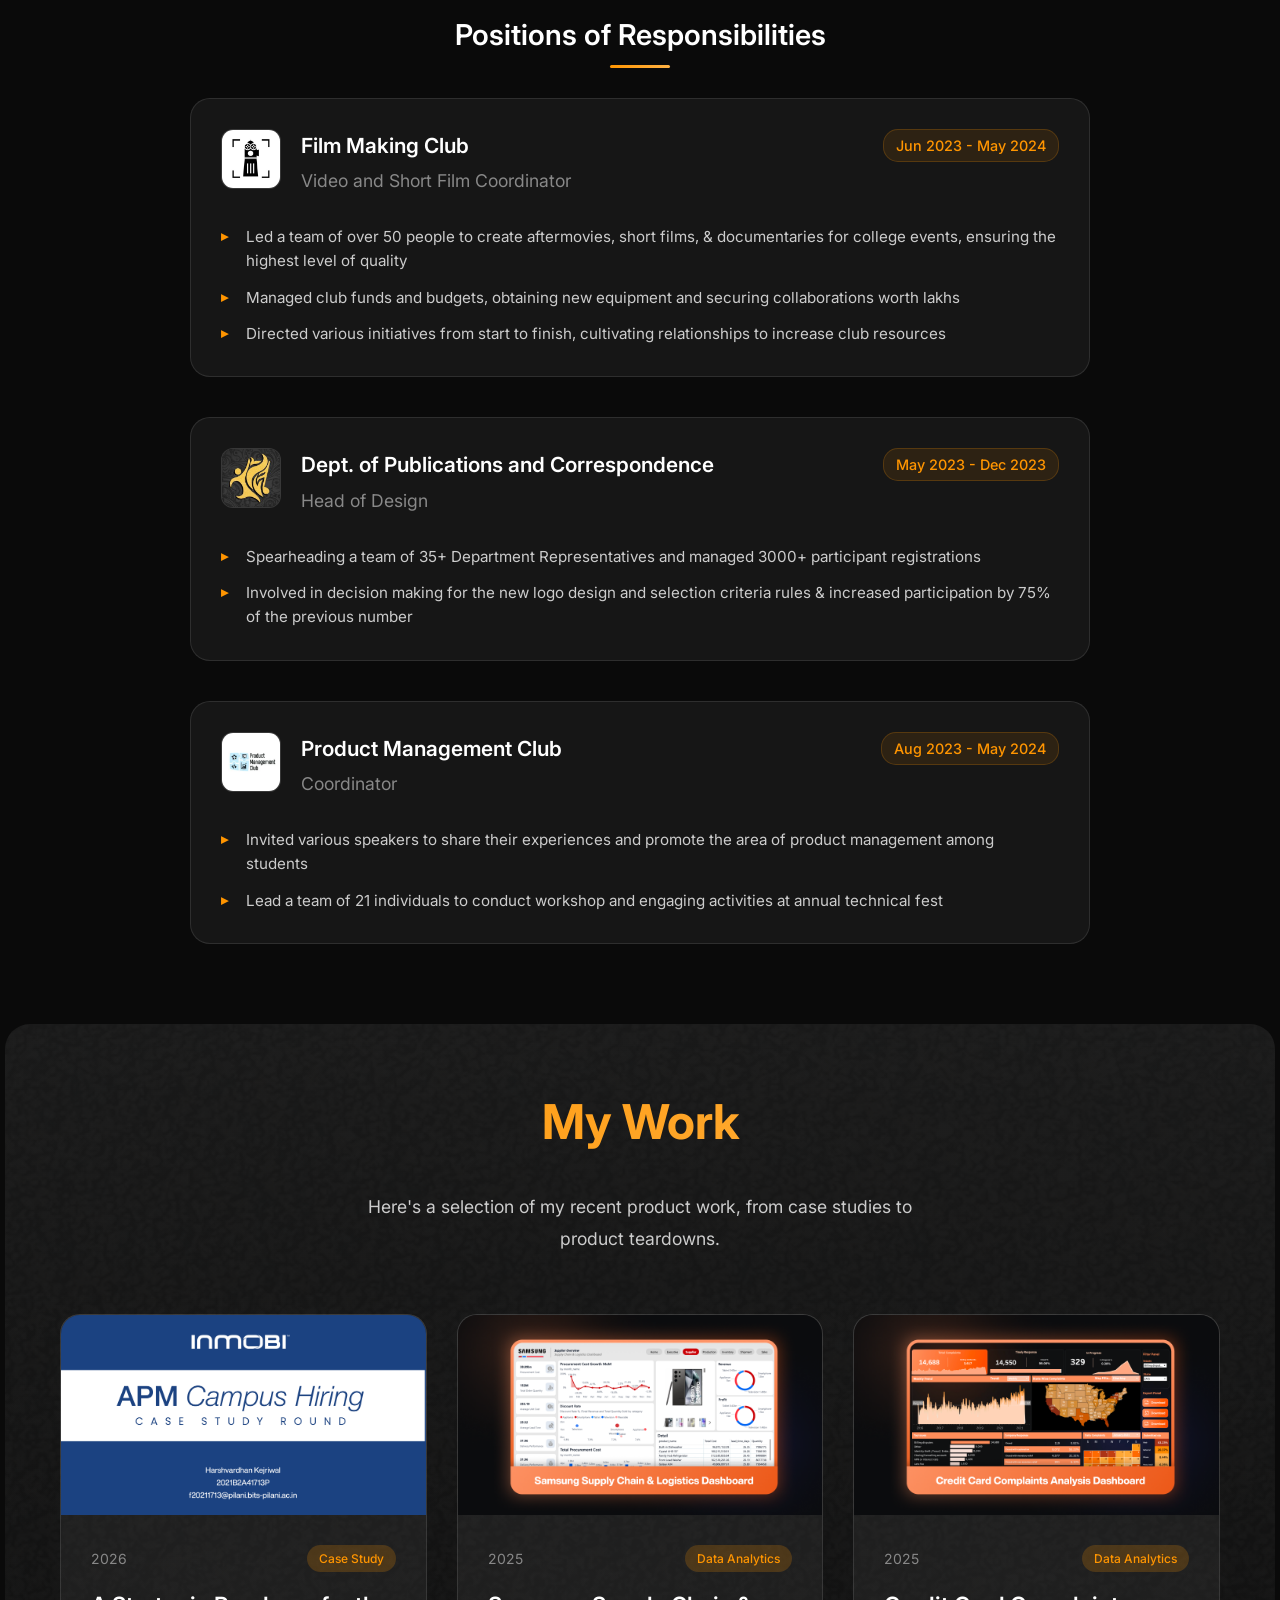
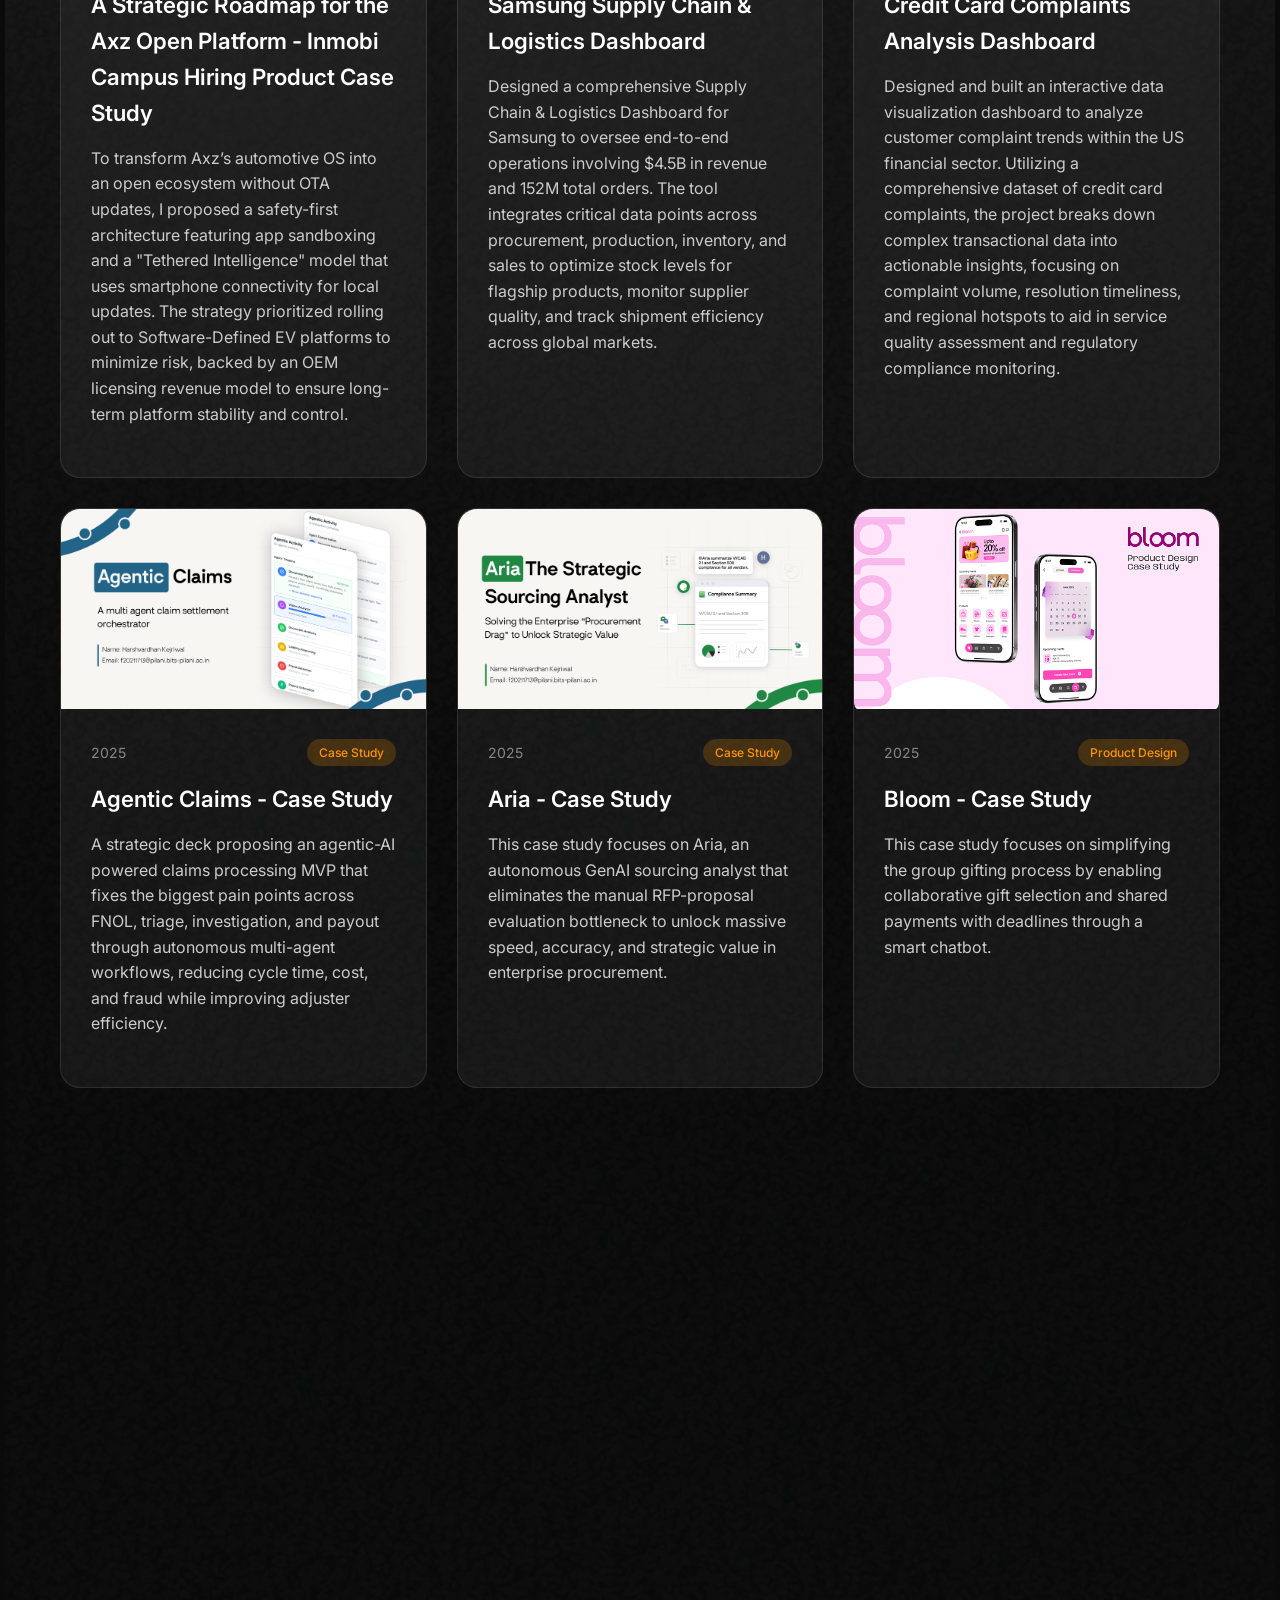
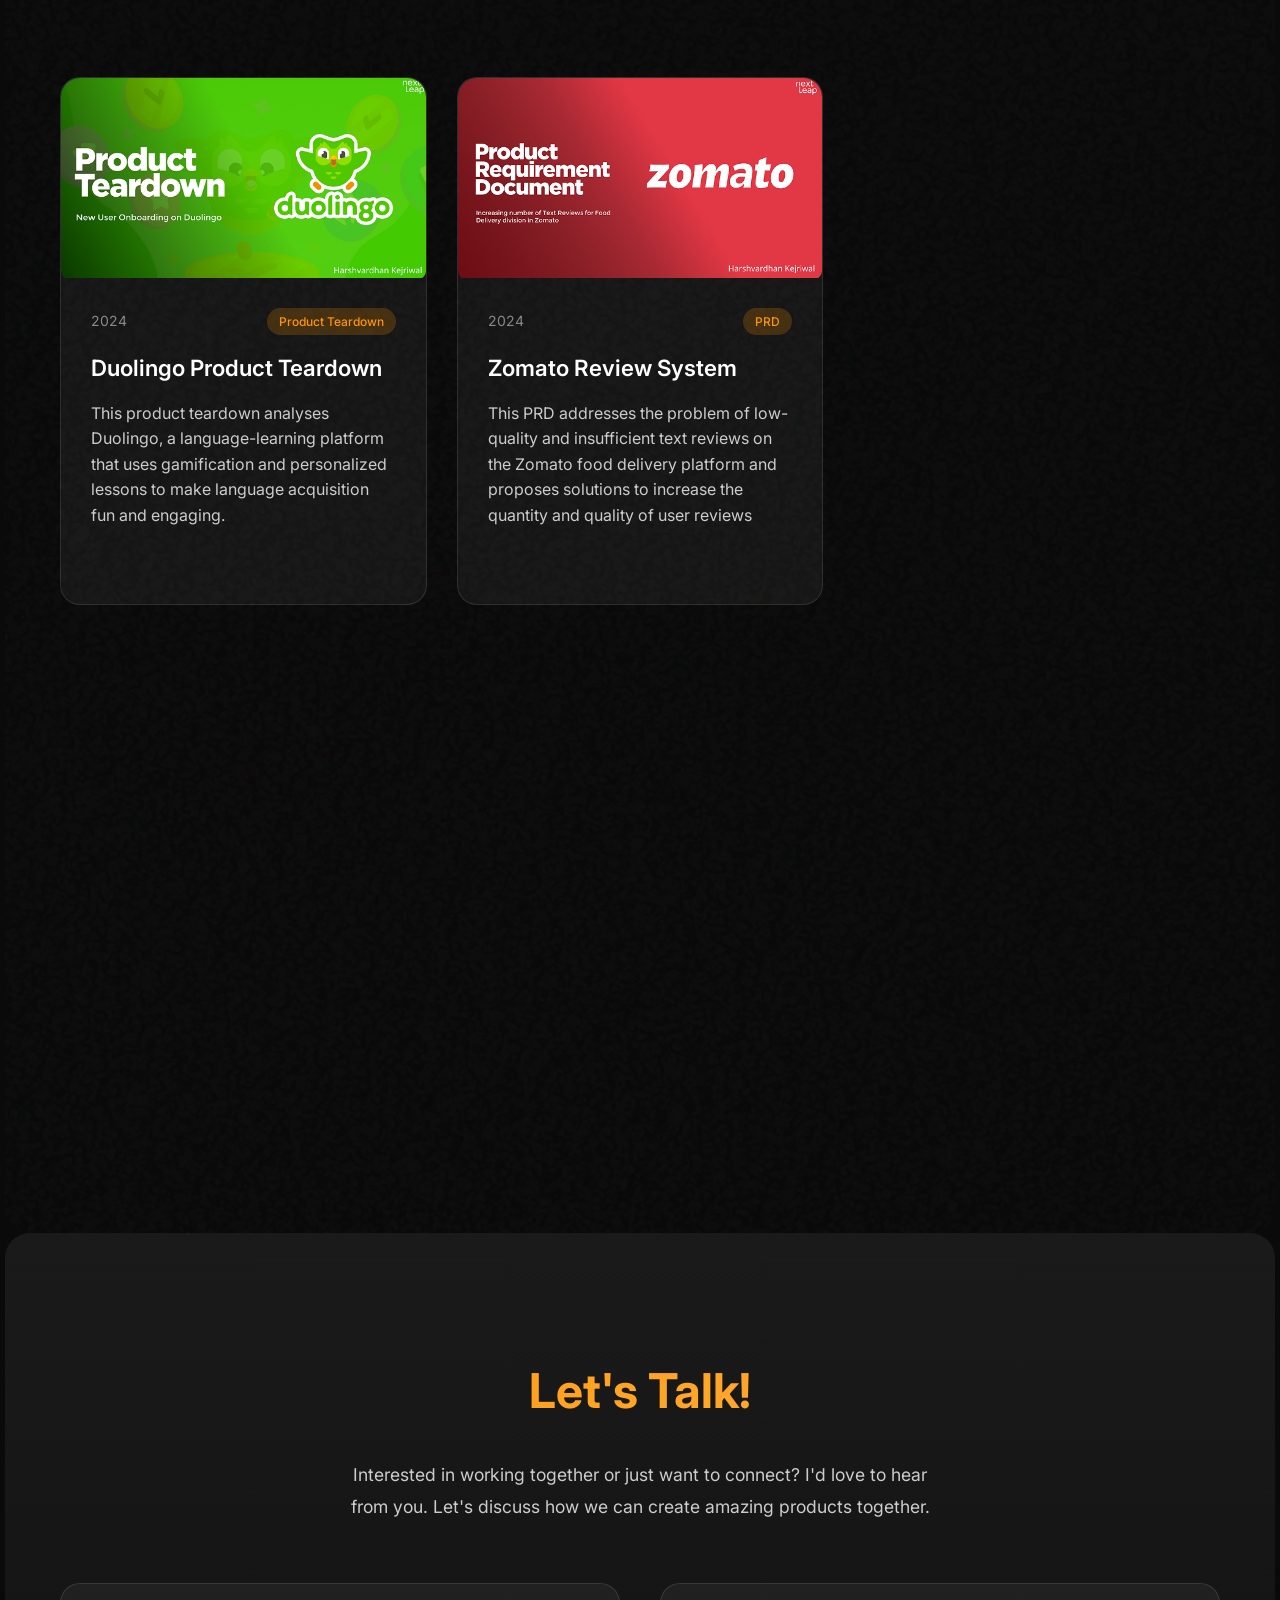
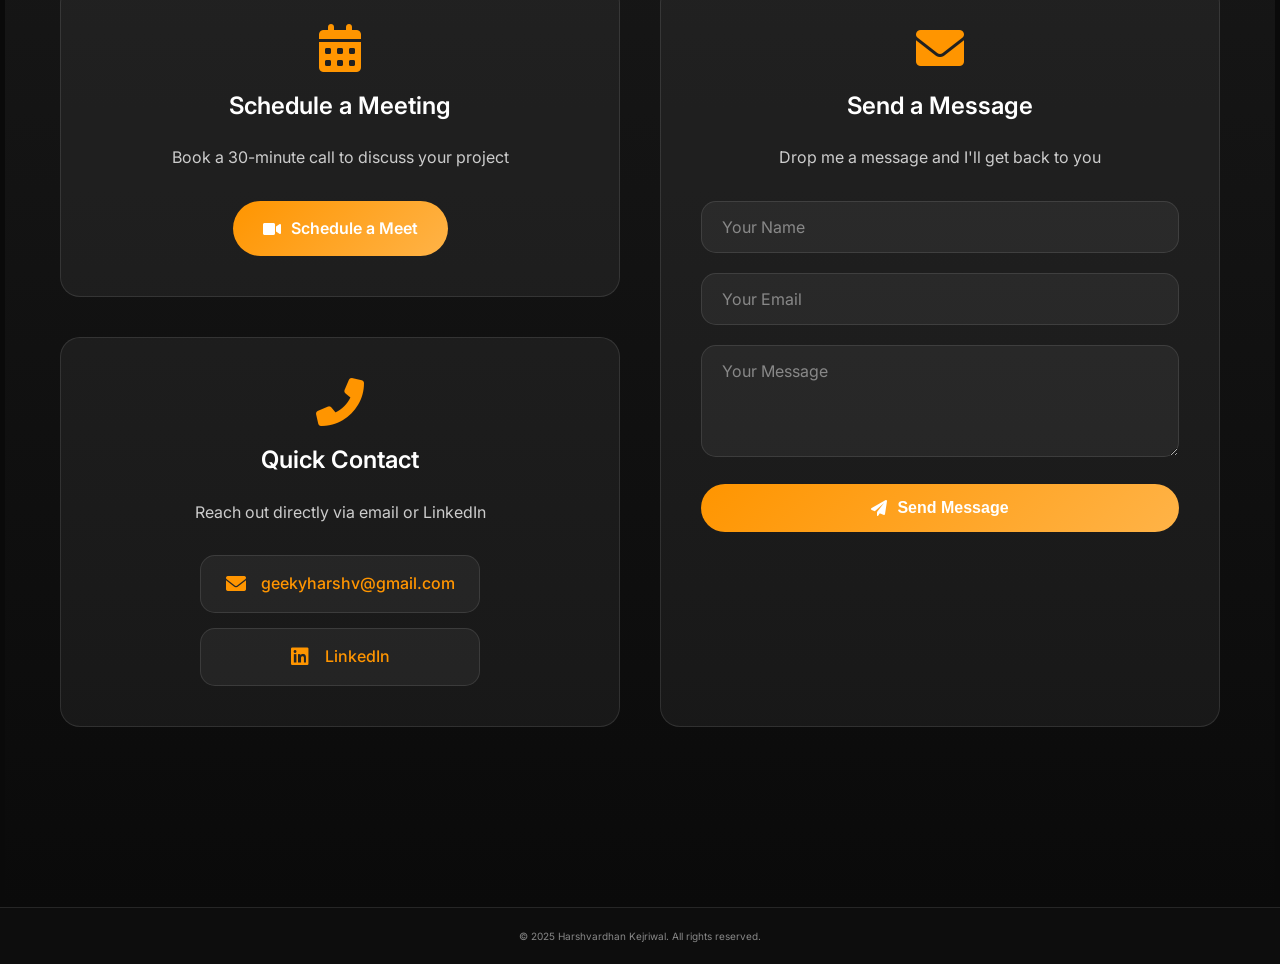
==== commit 30d4a04d: "Update project title in index.html" ====
--- a/index.html
+++ b/index.html
@@ -400,7 +400,7 @@
                             <span class="project-year">2026</span>
                             <span class="project-type">Case Study</span>
                         </div>
-                        <h3 class="project-title">Agentic Claims - Case Study</h3>
+                        <h3 class="project-title">A Strategic Roadmap for the Axz Open Platform - Inmobi Campus Hiring Product Case Study</h3>
                         <p class="project-description">
                        To transform Axz’s automotive OS into an open ecosystem without OTA updates, I proposed a safety-first architecture featuring app sandboxing and a "Tethered Intelligence" model that uses smartphone connectivity for local updates. The strategy prioritized rolling out to Software-Defined EV platforms to minimize risk, backed by an OEM licensing revenue model to ensure long-term platform stability and control.
                     </p>
